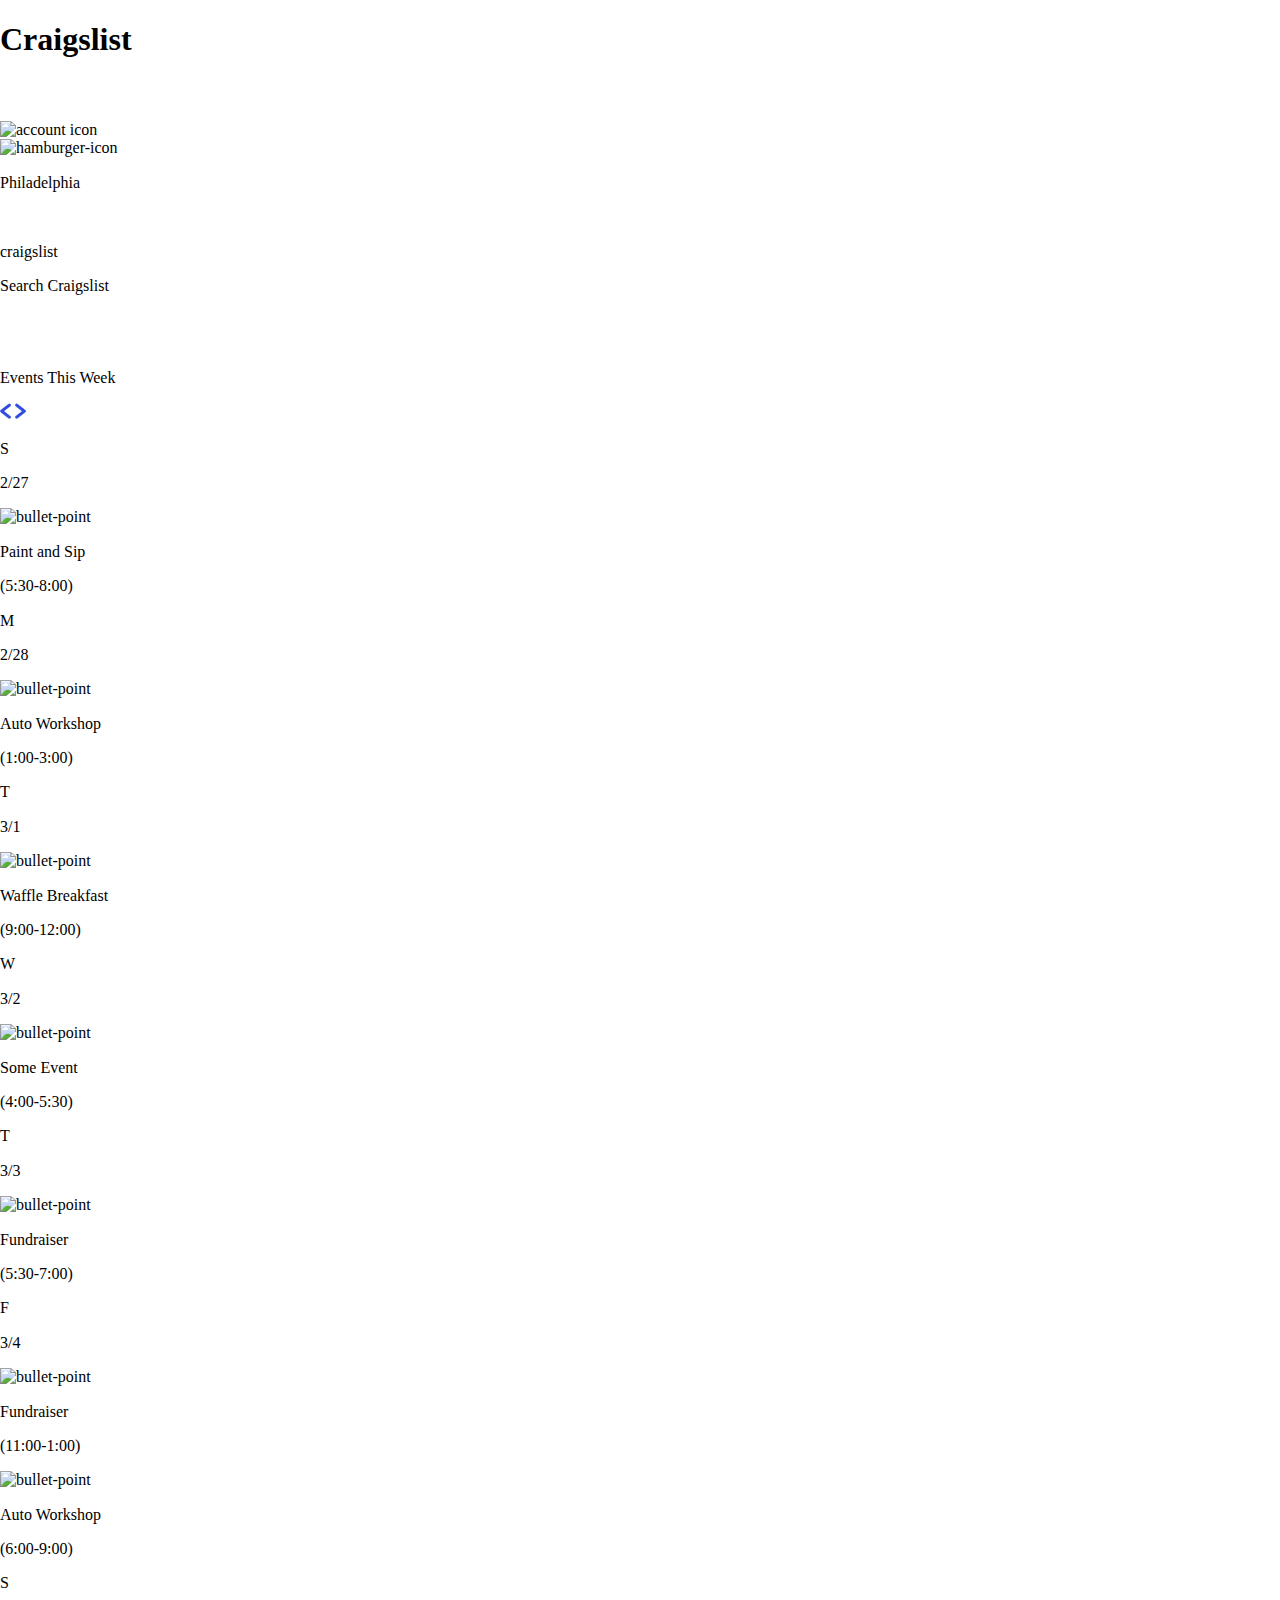
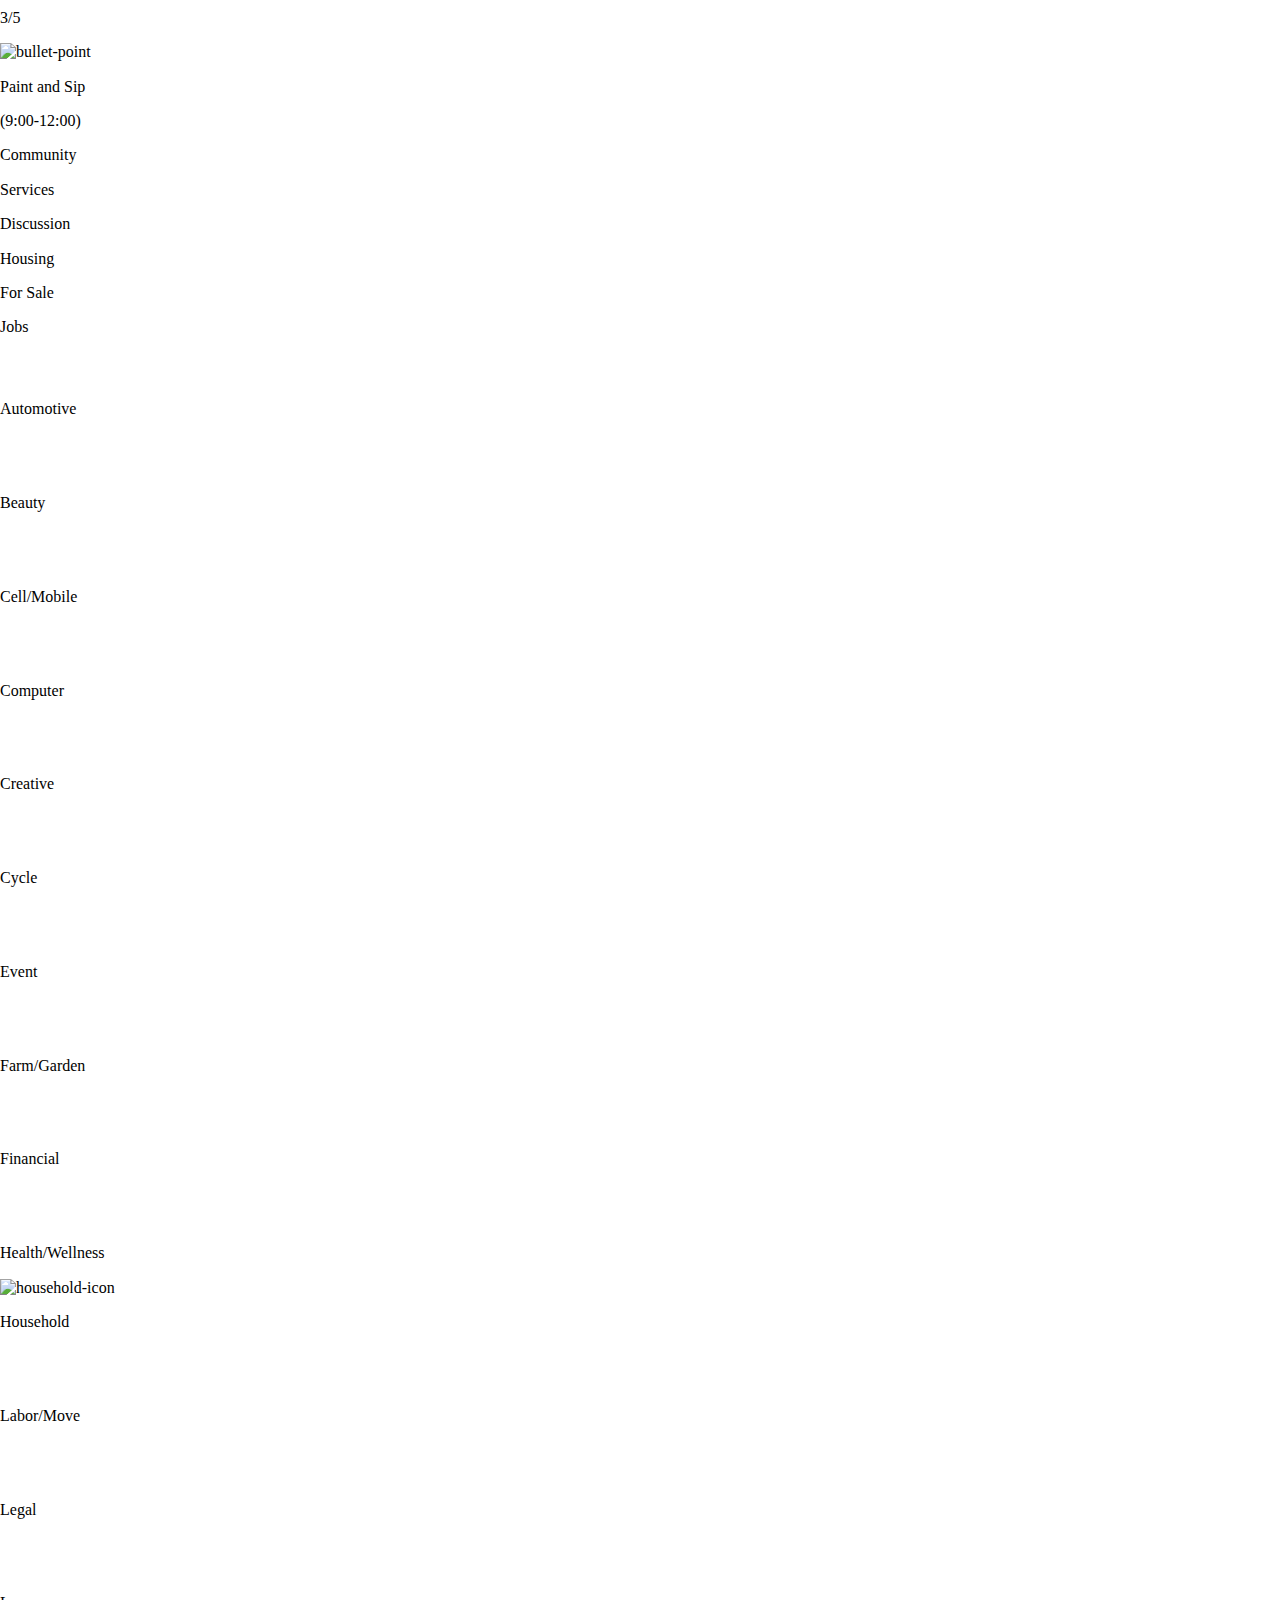
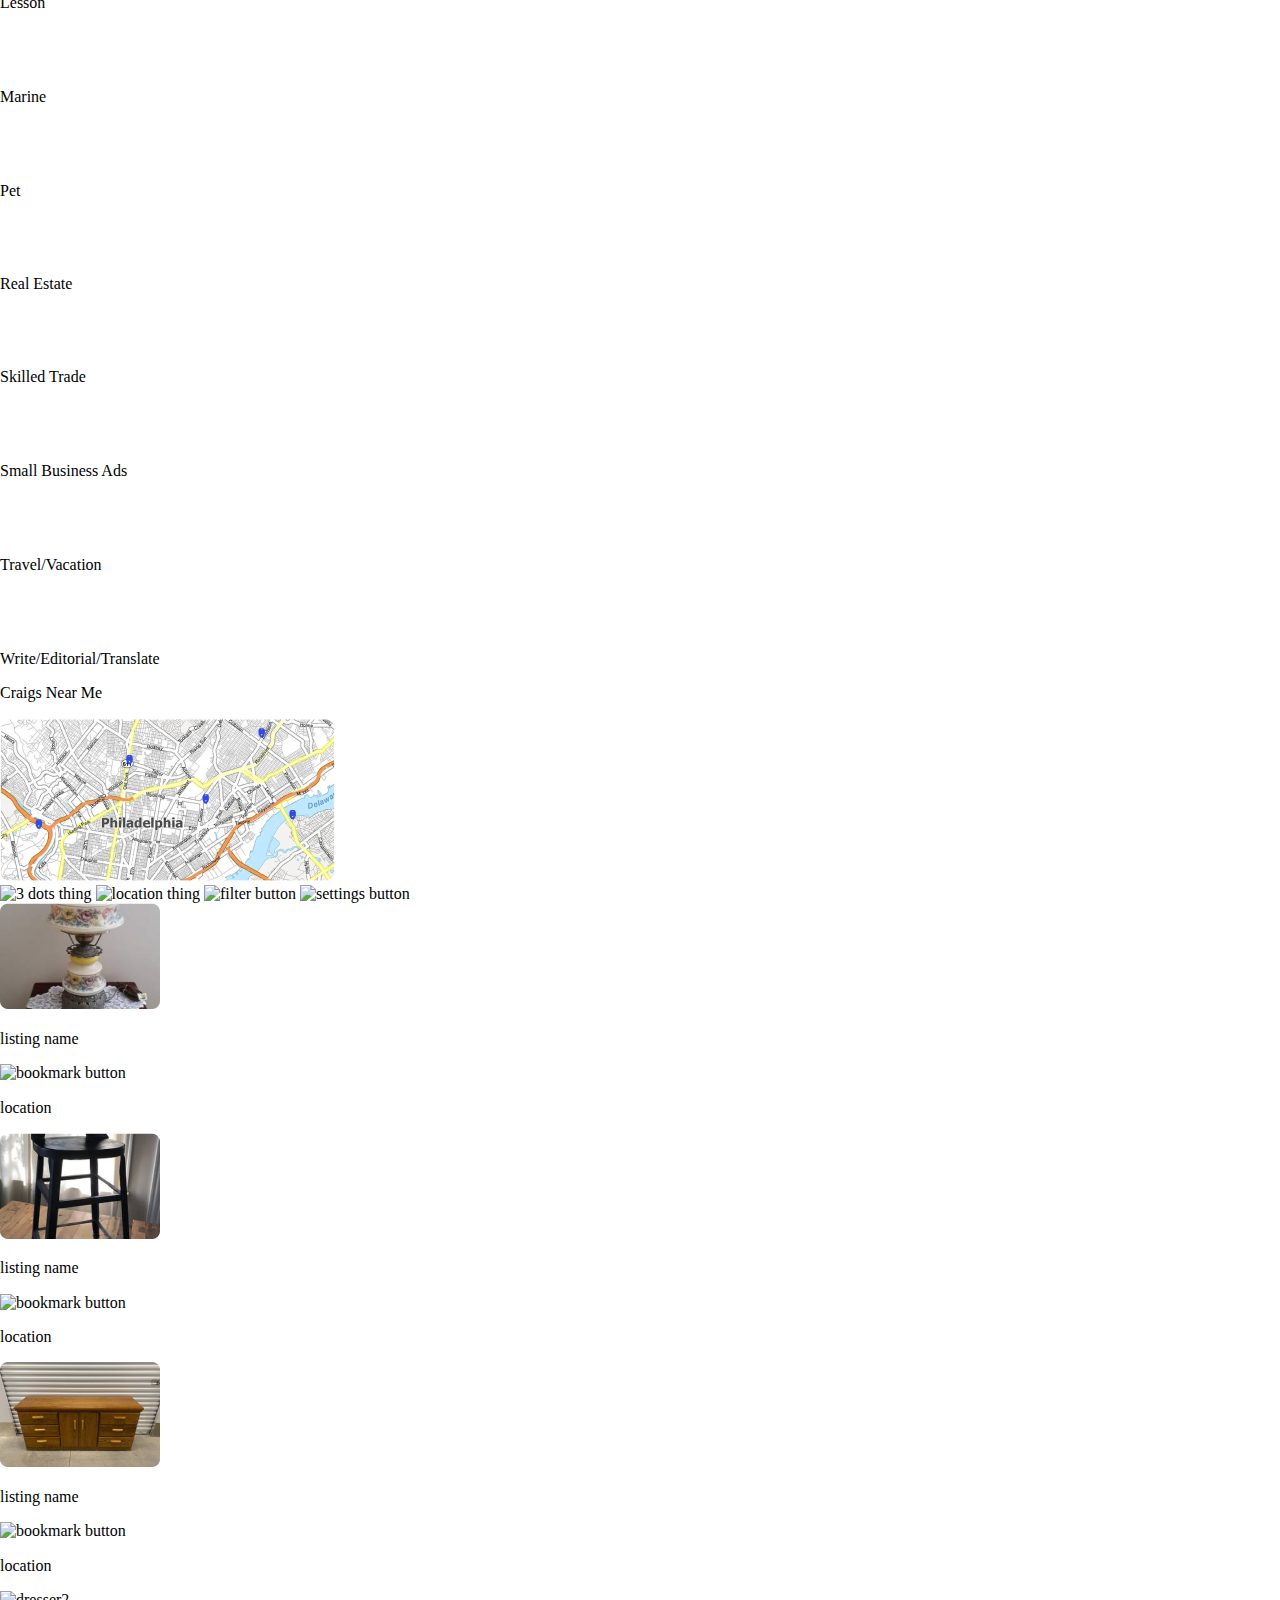
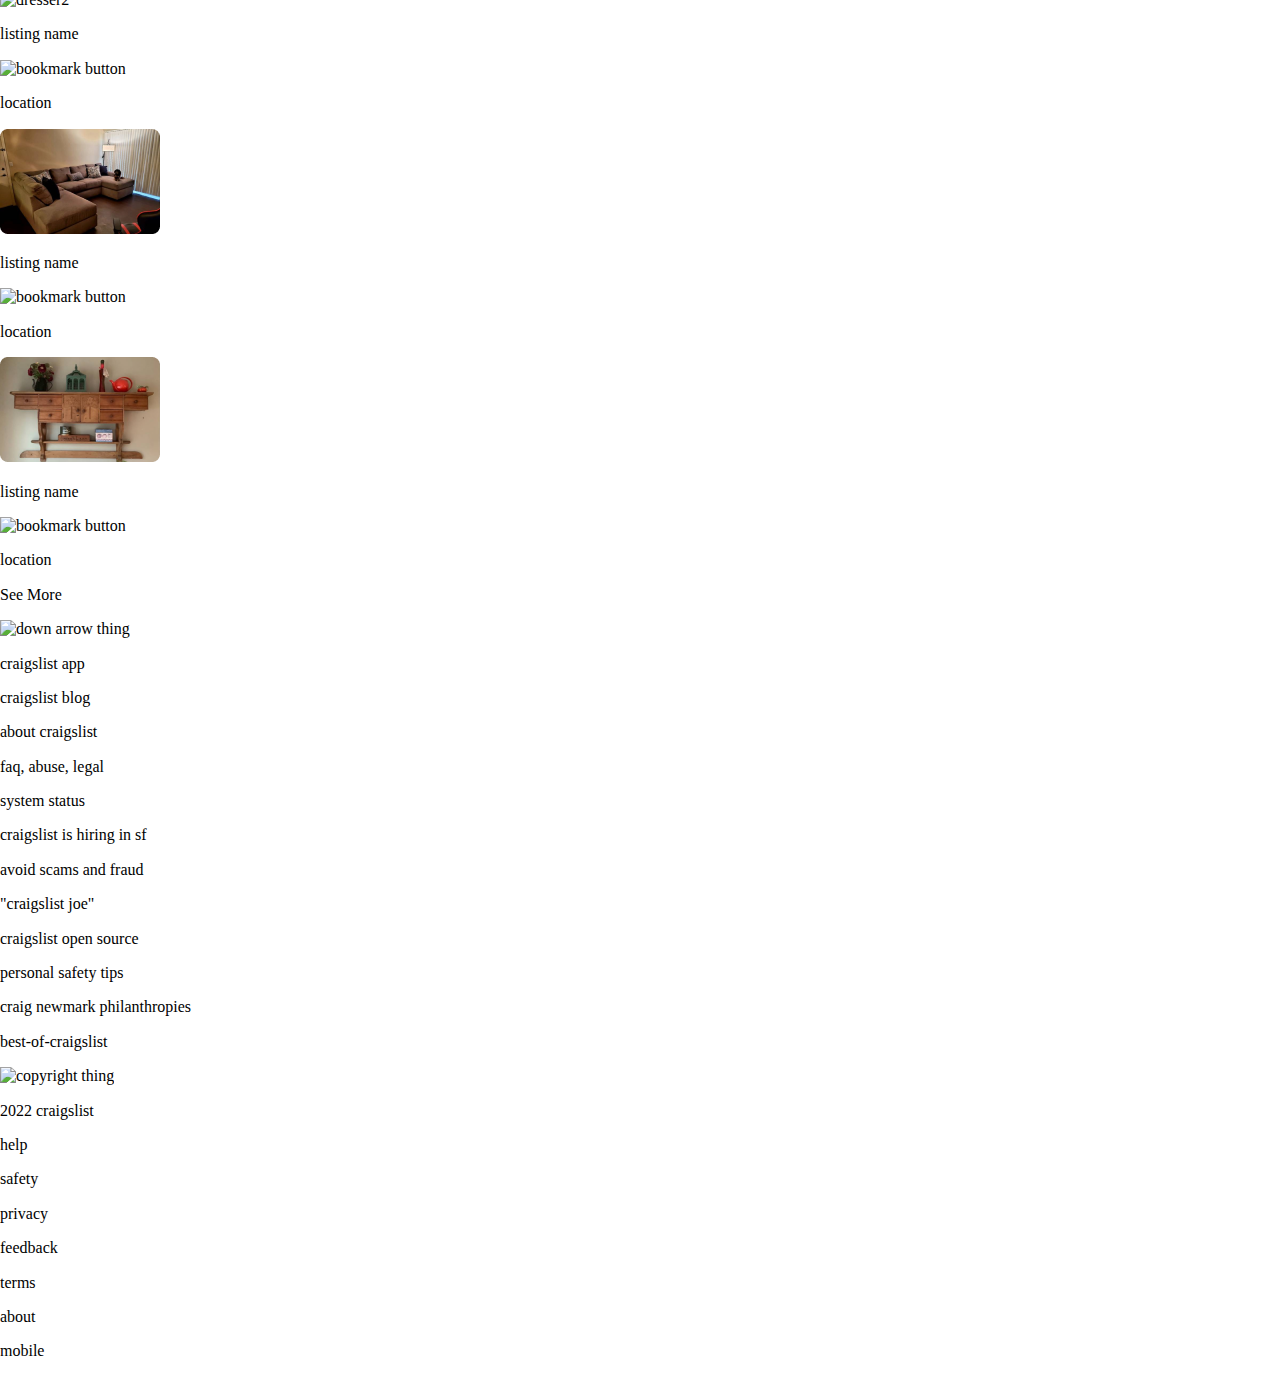
==== deploy/index.html @ 3b4d0c48 "img additions" ====
<!doctype html>
<html lang="en">

  <head>
    <meta charset="UTF-8">
    <meta name="viewport" content="width=device-width, initial-scale=1.0">
    <meta http-equiv="X-UA-Compatible" content="ie=edge">
    <link rel="stylesheet" href="css/styles.css">
    <title>craigslist reskin</title>
  </head>

  <body>

    <div class="header/navbar">

      <div class="title">
        <h1>Craigslist</h1>
      </div>

      <div class="search-icon">
        <img src="img/search-icon.png" title="search icon">
      </div>

      <div class="account-icon">
        <img src="img/account-icon.png" title="account icon">
      </div>
      
      <div class="hamburger-icon">
        <img src="img/hamburger-icon.png" title="hamburger-icon">
      </div>
      

    </div>
    
    <div class="hero1">

      <div class="location">
        <p>Philadelphia</p>
        <img src="img/drop-down-arrow.png" title="drop-down-arrow.jpeg">
      </div>

      <div class="title">
        <p>craigslist</p>
      </div>

      <div class="search-bar">
        <p>Search Craigslist</p>
        <img src="img/search-icon.png" title="search-icon">
      </div>

    </div>

    <div class="calender">

      <div class="calender-title">
        <p>Events This Week</p>
        <img src="img/left-arrow.png" title="left-arrow">
        <img src="img/right-arrow.png" title="right-arrow">
      </div>

      <div class="actual-calender">

        <div class="sunday">
          <div class="day1">
            <p>S</p>
            <p>2/27</p>
          </div>
          <div class="paint">
            <img src="img/bullet-point.png" title="bullet-point">
            <p>Paint and Sip</p>
            <p>(5:30-8:00)</p>
          </div>
        </div>

        <div class="monday">
          <div class="day2">
            <p>M</p>
            <p>2/28</p>
          </div>
          <div class="auto">
            <img src="img/bullet-point.png" title="bullet-point">
            <p>Auto Workshop</p>
            <p>(1:00-3:00)</p>
          </div>
        </div>

        <div class="tuesday">
          <div class="day3">
            <p>T</p>
            <p>3/1</p>
          </div>
          <div class="waffle">
            <img src="img/bullet-point.png" title="bullet-point">
            <p>Waffle Breakfast</p>
            <p>(9:00-12:00)</p>
          </div>
        </div>

        <div class="wednesday">
          <div class="day4">
            <p>W</p>
            <p>3/2</p>
          </div>
          <div class="some">
            <img src="img/bullet-point.png" title="bullet-point">
            <p>Some Event</p>
            <p>(4:00-5:30)</p>
          </div>
        </div>

        <div class="thursday">
          <div class="day5">
            <p>T</p>
            <p>3/3</p>
          </div>
          <div class="fundraiser">
            <img src="img/bullet-point.png" title="bullet-point">
            <p>Fundraiser</p>
            <p>(5:30-7:00)</p>
          </div>
        </div>

        <div class="friday">
          <div class="day6">
            <p>F</p>
            <p>3/4</p>
          </div>
          <div class="fundraiser">
            <img src="img/bullet-point.png" title="bullet-point">
            <p>Fundraiser</p>
            <p>(11:00-1:00)</p>
          </div>
          <div class="auto">
            <img src="img/bullet-point.png" title="bullet-point">
            <p>Auto Workshop</p>
            <p>(6:00-9:00)</p>
          </div>
        </div>

        <div class="saturday">
          <div class="day7">
            <p>S</p>
            <p>3/5</p>
          </div>
          <div class="paint">
            <img src="img/bullet-point.png" title="bullet-point">
            <p>Paint and Sip</p>
            <p>(9:00-12:00)</p>
          </div>
        </div>

      </div>

      <div class="categories">

        <div class="heading">
          <div class="community">
            <p>Community</p>
          </div>
          <div class="services">
            <p>Services</p>
          </div>
          <div class="discussion">
            <p>Discussion</p>
          </div>
          <div class="housing">
            <p>Housing</p>
          </div>
          <div class="for-sale">
            <p>For Sale</p>
          </div>
          <div class="jobs">
            <p>Jobs</p>
          </div>
        </div>

        <div class="icons-r1">
          <div class="a1">
            <img src="img/car-icon.png" title="car-icon">
            <p>Automotive</p>
          </div>
          <div class="a2">
            <img src="img/beauty-icon.png" title="beauty-icon">
            <p>Beauty</p>
          </div>
          <div class="a3">
            <img src="img/cell-icon.png" title="cell-icon">
            <p>Cell/Mobile</p>
          </div>
          <div class="a4">
            <img src="img/computer-icon.png" title="computer-icon">
            <p>Computer</p>
          </div>
        </div>

        <div class="icons-r2">
          <div class="b1">
            <img src="img/creative-icon.png" title="creative-icon">
            <p>Creative</p>
          </div>
          <div class="b2">
            <img src="img/cycle-icon.png" title="cycle-icon">
            <p>Cycle</p>
          </div>
          <div class="b3">
            <img src="img/event-icon.png" title="event-icon">
            <p>Event</p>
          </div>
          <div class="b4">
            <img src="img/farm-icon.png" title="farm-icon">
            <p>Farm/Garden</p>
          </div>
        </div>

        <div class="icons-r3">
          <div class="c1">
            <img src="img/financial-icon.png" title="financial-icon">
            <p>Financial</p>
          </div>
          <div class="c2">
            <img src="img/health-icon.png" title="health-icon">
            <p>Health/Wellness</p>
          </div>
          <div class="c3">
            <img src="img/household-icon.png" title="household-icon">
            <p>Household</p>
          </div>
          <div class="c4">
            <img src="img/labor-icon.png" title="labor-icon">
            <p>Labor/Move</p>
          </div>
        </div>

        <div class="icons-r4">
          <div class="d1">
            <img src="img/legal-icon.png" title="legal-icon">
            <p>Legal</p>
          </div>
          <div class="d2">
            <img src="img/lesson-icon.png" title="lesson-icon">
            <p>Lesson</p>
          </div>
          <div class="d3">
            <img src="img/marine-icon.png" title="marine-icon">
            <p>Marine</p>
          </div>
          <div class="d4">
            <img src="img/pet-icon.png" title="pet-icon">
            <p>Pet</p>
          </div>
        </div>

        <div class="icons-r5">
          <div class="e1">
            <img src="img/realestate-icon.png" title="realestate-icon">
            <p>Real Estate</p>
          </div>
          <div class="e2">
            <img src="img/skilledtrade-icon.png" title="skilledtrade-icon">
            <p>Skilled Trade</p>
          </div>
          <div class="e3">
            <img src="img/smallbiz-icon.png" title="smallbiz-icon">
            <p>Small Business Ads</p>
          </div>
          <div class="e4">
            <img src="img/travel-icon.png" title="travel-icon">
            <p>Travel/Vacation</p>
          </div>
        </div>

        <div class="icons-r6">
          <div class="f1">
            <img src="img/write-icon.png" title="write-icon">
            <p>Write/Editorial/Translate</p>
          </div>
        </div>
  
      </div>

    </div>

    <div class="craigs">

      <div class="craig-header">
        <p>Craigs Near Me</p>
      </div>

      <div class="map">
        <div class="map-img">
          <img src="img/map.png" title="map of philadelphia">
        </div>
        <div class="map-buttons">
          <img src="img/3-dots.jpeg" title="3 dots thing">
          <img src="img/location-thing.jpeg" title="location thing">
          <img src="img/filter-button.jpeg" title="filter button">
          <img src="img/settings-button.jpeg" title="settings button">
        </div>
      </div>

      <div class="listings">

        <div class="lamp">
          <div class="lamp-image">
            <img src="img/lamp.png" title="lamp">
          </div>
          <div class="lamp-info">
            <p>listing name</p>
            <img src="img/bookmark.png" title="bookmark button">
            <p>location</p>
          </div>
        </div>

        <div class="chair">
          <div class="chair-image">
            <img src="img/chair.png" title="chair">
          </div>
          <div class="chair-info">
            <p>listing name</p>
            <img src="img/bookmark.png" title="bookmark button">
            <p>location</p>
          </div>
        </div>
        
        <div class="dresser">
          <div class="dresser-image">
            <img src="img/dresser.png" title="dresser">
          </div>
          <div class="dresser-info">
            <p>listing name</p>
            <img src="img/bookmark.png" title="bookmark button">
            <p>location</p>
          </div>
        </div>

        <div class="dresser2">
          <div class="dresser2-image">
            <img src="img/dresser2.png" title="dresser2">
          </div>
          <div class="dresser2-info">
            <p>listing name</p>
            <img src="img/bookmark.png" title="bookmark button">
            <p>location</p>
          </div>
        </div>

        <div class="couch">
          <div class="couch-image">
            <img src="img/couch.png" title="couch">
          </div>
          <div class="couch-info">
            <p>listing name</p>
            <img src="img/bookmark.png" title="bookmark button">
            <p>location</p>
          </div>
        </div>

        <div class="shelf-thing">
          <div class="shelf-image">
            <img src="img/shelf.png" title="shelf thing">
          </div>
          <div class="lamp-info">
            <p>listing name</p>
            <img src="img/bookmark.png" title="bookmark button">
            <p>location</p>
          </div>
        </div>
      </div>

      <div class="see-more-bundle">
        <div class="see-more">
          <p>See More</p>
        </div>
        <div class="down-arrow">
          <img src="img/down-arrow.png" title="down arrow thing">
        </div>
      </div>
        
    </div>

    <footer>

      <div class="blue-lines">
        <div class="blue-line">
          
        </div>
        <div class="darker-blue-line">

        </div>
      </div>

      <div class="footer-links">
        <div class="a1">
          <p>craigslist app</p>
        </div>
          
        <div class="a2">
          <p>craigslist blog</p>
        </div>
          
        <div class="a3">
          <p>about craigslist</p>
        </div>
          
        <div class="b1">
          <p>faq, abuse, legal</p>
        </div>
          
        <div class="b2">
          <p>system status</p>
        </div>
          
        <div class="b3">
          <p>craigslist is hiring in sf</p>
        </div>

        <div class="c1">
          <p>avoid scams and fraud</p>
        </div>

        <div class="c2">
          <p>"craigslist joe"</p>
        </div>

        <div class="c3">
          <p>craigslist open source</p>
        </div>

        <div class="d1">
          <p>personal safety tips</p>
        </div>

        <div class="d2">
          <p>craig newmark philanthropies</p>
        </div>

        <div class="d3">
          <p>best-of-craigslist</p>
        </div>
      </div>

      <div class="light-blue-line">

      </div>

      <div class="bottom-stuff">
        <div class="copyright thing">
          <div class="a">
            <img src="img/copyright.jpeg" title="copyright thing">
            <p>2022 craigslist</p>
            <p>help</p>
            <p>safety</p>
            <p>privacy</p>
          </div>
         
          <div class="b">
            <p>feedback</p>
            <p>terms</p>
            <p>about</p>
            <p>mobile</p>
          </div>
        </div>
      </div>

    </footer>

    <script src="js/scripts-min.js"></script>
  </body>
</html>
---- deploy/css/styles.css ----
/* =============
    Mixins
============= */
/* ---------------- Font Sizing ---------------- */
html {
  font-size: 100%;
}

/* ---------------- Media Queries ---------------- */
/* =============
    Variables
============= */
/*! normalize.css v8.0.1 | MIT License | github.com/necolas/normalize.css */
/* Document
   ========================================================================== */
/**
 * 1. Correct the line height in all browsers.
 * 2. Prevent adjustments of font size after orientation changes in iOS.
 */
html {
  line-height: 1.15;
  /* 1 */
  -webkit-text-size-adjust: 100%;
  /* 2 */
}

/* Sections
   ========================================================================== */
/**
 * Remove the margin in all browsers.
 */
body {
  margin: 0;
}

/**
 * Render the `main` element consistently in IE.
 */
main {
  display: block;
}

/**
 * Correct the font size and margin on `h1` elements within `section` and
 * `article` contexts in Chrome, Firefox, and Safari.
 */
h1 {
  font-size: 2em;
  margin: 0.67em 0;
}

/* Grouping content
   ========================================================================== */
/**
 * 1. Add the correct box sizing in Firefox.
 * 2. Show the overflow in Edge and IE.
 */
hr {
  box-sizing: content-box;
  /* 1 */
  height: 0;
  /* 1 */
  overflow: visible;
  /* 2 */
}

/**
 * 1. Correct the inheritance and scaling of font size in all browsers.
 * 2. Correct the odd `em` font sizing in all browsers.
 */
pre {
  font-family: monospace, monospace;
  /* 1 */
  font-size: 1em;
  /* 2 */
}

/* Text-level semantics
   ========================================================================== */
/**
 * Remove the gray background on active links in IE 10.
 */
a {
  background-color: transparent;
}

/**
 * 1. Remove the bottom border in Chrome 57-
 * 2. Add the correct text decoration in Chrome, Edge, IE, Opera, and Safari.
 */
abbr[title] {
  border-bottom: none;
  /* 1 */
  text-decoration: underline;
  /* 2 */
  text-decoration: underline dotted;
  /* 2 */
}

/**
 * Add the correct font weight in Chrome, Edge, and Safari.
 */
b,
strong {
  font-weight: bolder;
}

/**
 * 1. Correct the inheritance and scaling of font size in all browsers.
 * 2. Correct the odd `em` font sizing in all browsers.
 */
code,
kbd,
samp {
  font-family: monospace, monospace;
  /* 1 */
  font-size: 1em;
  /* 2 */
}

/**
 * Add the correct font size in all browsers.
 */
small {
  font-size: 80%;
}

/**
 * Prevent `sub` and `sup` elements from affecting the line height in
 * all browsers.
 */
sub,
sup {
  font-size: 75%;
  line-height: 0;
  position: relative;
  vertical-align: baseline;
}

sub {
  bottom: -0.25em;
}

sup {
  top: -0.5em;
}

/* Embedded content
   ========================================================================== */
/**
 * Remove the border on images inside links in IE 10.
 */
img {
  border-style: none;
}

/* Forms
   ========================================================================== */
/**
 * 1. Change the font styles in all browsers.
 * 2. Remove the margin in Firefox and Safari.
 */
button,
input,
optgroup,
select,
textarea {
  font-family: inherit;
  /* 1 */
  font-size: 100%;
  /* 1 */
  line-height: 1.15;
  /* 1 */
  margin: 0;
  /* 2 */
}

/**
 * Show the overflow in IE.
 * 1. Show the overflow in Edge.
 */
button,
input {
  /* 1 */
  overflow: visible;
}

/**
 * Remove the inheritance of text transform in Edge, Firefox, and IE.
 * 1. Remove the inheritance of text transform in Firefox.
 */
button,
select {
  /* 1 */
  text-transform: none;
}

/**
 * Correct the inability to style clickable types in iOS and Safari.
 */
button,
[type=button],
[type=reset],
[type=submit] {
  -webkit-appearance: button;
}

/**
 * Remove the inner border and padding in Firefox.
 */
button::-moz-focus-inner,
[type=button]::-moz-focus-inner,
[type=reset]::-moz-focus-inner,
[type=submit]::-moz-focus-inner {
  border-style: none;
  padding: 0;
}

/**
 * Restore the focus styles unset by the previous rule.
 */
button:-moz-focusring,
[type=button]:-moz-focusring,
[type=reset]:-moz-focusring,
[type=submit]:-moz-focusring {
  outline: 1px dotted ButtonText;
}

/**
 * Correct the padding in Firefox.
 */
fieldset {
  padding: 0.35em 0.75em 0.625em;
}

/**
 * 1. Correct the text wrapping in Edge and IE.
 * 2. Correct the color inheritance from `fieldset` elements in IE.
 * 3. Remove the padding so developers are not caught out when they zero out
 *    `fieldset` elements in all browsers.
 */
legend {
  box-sizing: border-box;
  /* 1 */
  color: inherit;
  /* 2 */
  display: table;
  /* 1 */
  max-width: 100%;
  /* 1 */
  padding: 0;
  /* 3 */
  white-space: normal;
  /* 1 */
}

/**
 * Add the correct vertical alignment in Chrome, Firefox, and Opera.
 */
progress {
  vertical-align: baseline;
}

/**
 * Remove the default vertical scrollbar in IE 10+.
 */
textarea {
  overflow: auto;
}

/**
 * 1. Add the correct box sizing in IE 10.
 * 2. Remove the padding in IE 10.
 */
[type=checkbox],
[type=radio] {
  box-sizing: border-box;
  /* 1 */
  padding: 0;
  /* 2 */
}

/**
 * Correct the cursor style of increment and decrement buttons in Chrome.
 */
[type=number]::-webkit-inner-spin-button,
[type=number]::-webkit-outer-spin-button {
  height: auto;
}

/**
 * 1. Correct the odd appearance in Chrome and Safari.
 * 2. Correct the outline style in Safari.
 */
[type=search] {
  -webkit-appearance: textfield;
  /* 1 */
  outline-offset: -2px;
  /* 2 */
}

/**
 * Remove the inner padding in Chrome and Safari on macOS.
 */
[type=search]::-webkit-search-decoration {
  -webkit-appearance: none;
}

/**
 * 1. Correct the inability to style clickable types in iOS and Safari.
 * 2. Change font properties to `inherit` in Safari.
 */
::-webkit-file-upload-button {
  -webkit-appearance: button;
  /* 1 */
  font: inherit;
  /* 2 */
}

/* Interactive
   ========================================================================== */
/*
 * Add the correct display in Edge, IE 10+, and Firefox.
 */
details {
  display: block;
}

/*
 * Add the correct display in all browsers.
 */
summary {
  display: list-item;
}

/* Misc
   ========================================================================== */
/**
 * Add the correct display in IE 10+.
 */
template {
  display: none;
}

/**
 * Add the correct display in IE 10.
 */
[hidden] {
  display: none;
}

/* =============
    Base
============= */
/* =============
    Typography
============= */
/* =============
    Buttons
============= */
/* =============
    Forms
============= */
[type=text], [type=password], [type=date], [type=datetime], [type=datetime-local], [type=month], [type=week], [type=email], [type=number], [type=search], [type=tel], [type=time], [type=url], [type=color], textarea {
  box-shadow: none;
}

[type=text]:focus, [type=password]:focus, [type=date]:focus, [type=datetime]:focus, [type=datetime-local]:focus, [type=month]:focus, [type=week]:focus, [type=email]:focus, [type=number]:focus, [type=search]:focus, [type=tel]:focus, [type=time]:focus, [type=url]:focus, [type=color]:focus, textarea:focus {
  box-shadow: none;
}

input[type=text],
input[type=email],
input[type=password],
textarea {
  -webkit-appearance: none;
}

/* =============
    Navigation
============= */
/* =============
    Header
============= */
/* =============
    Footer
============= */
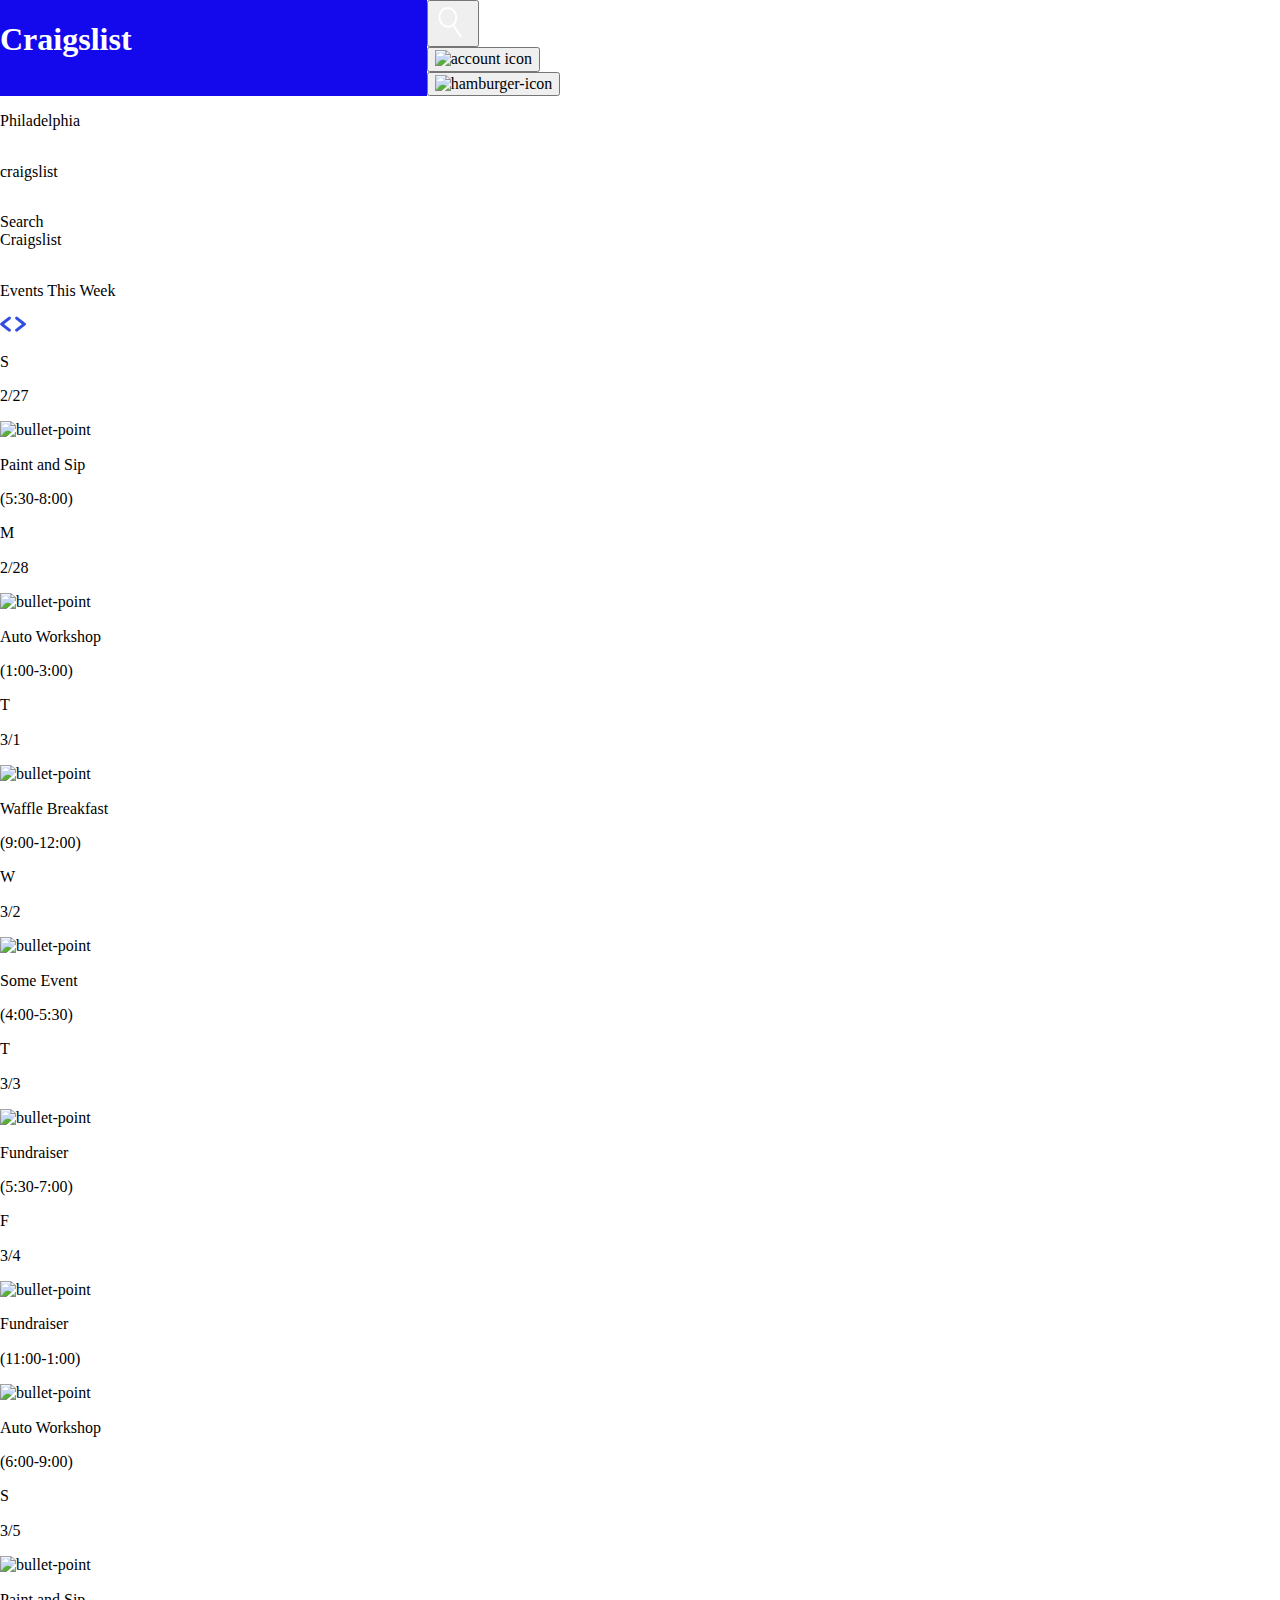
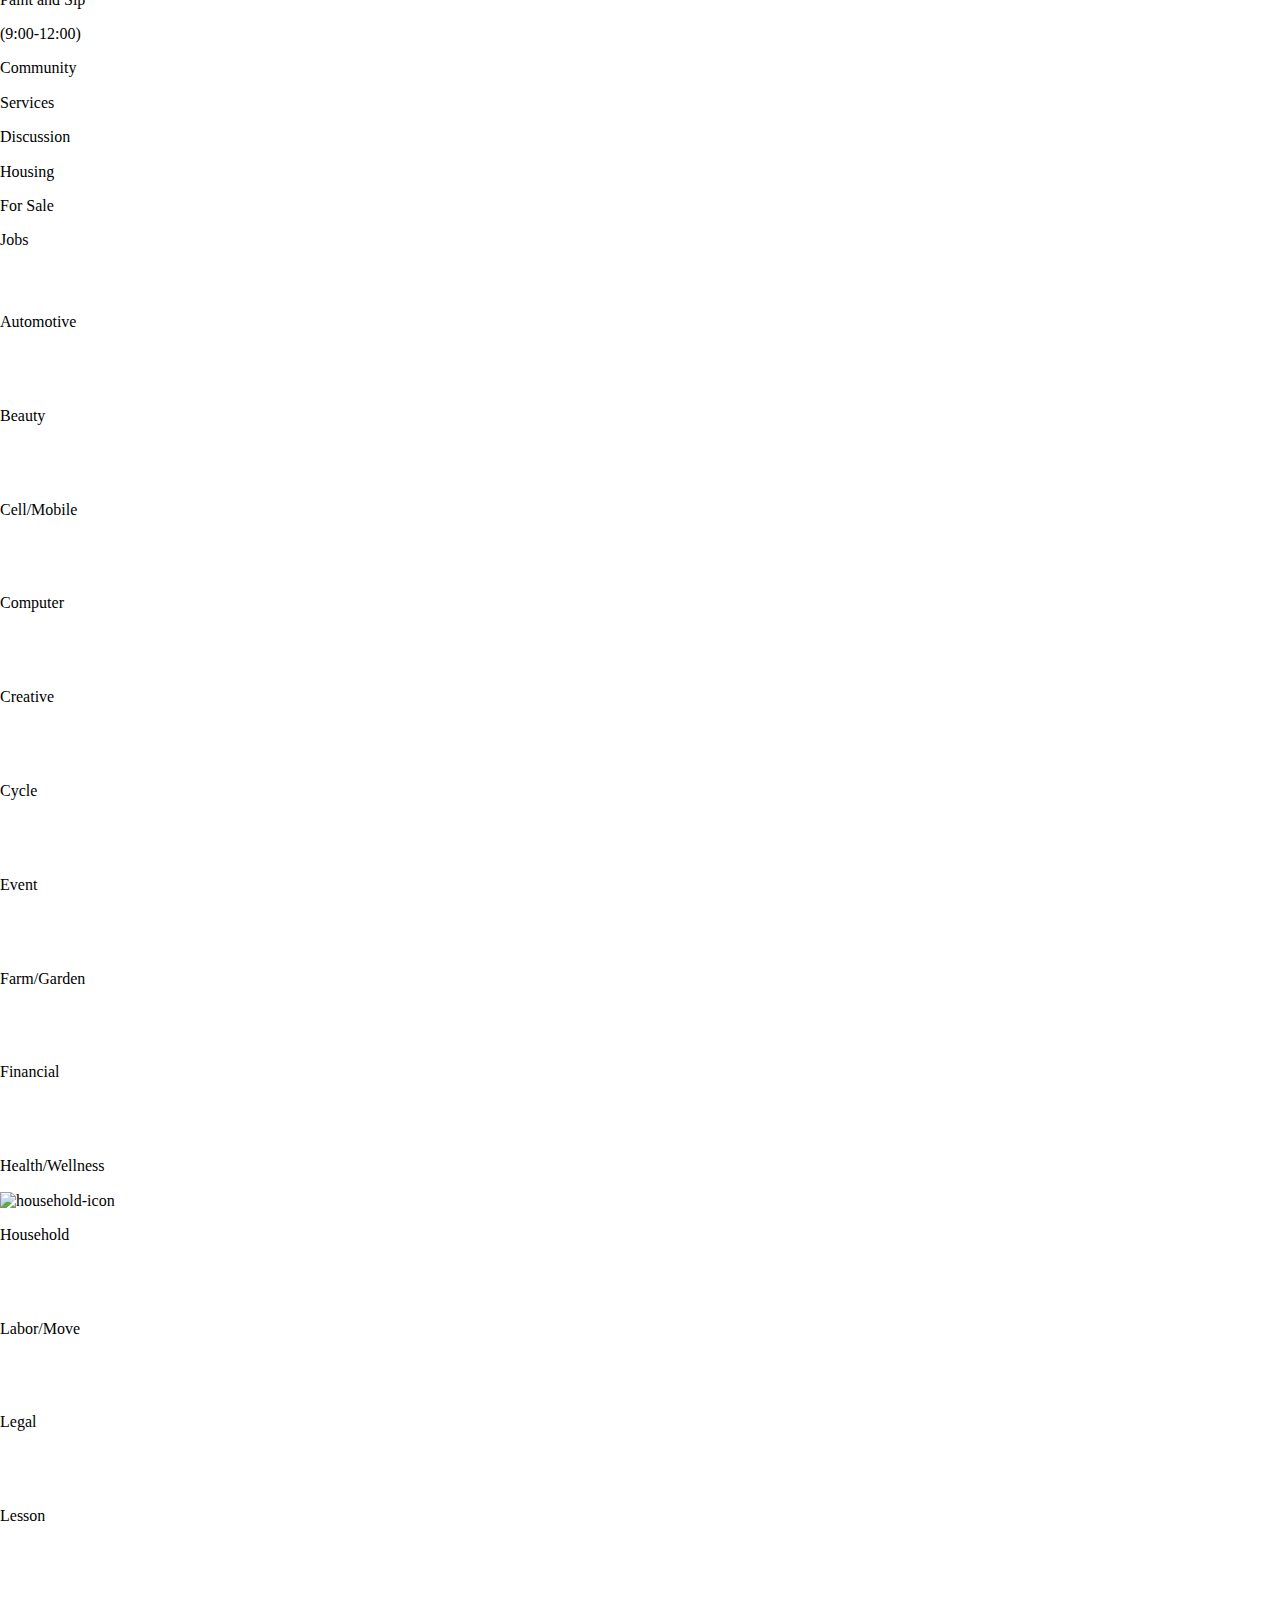
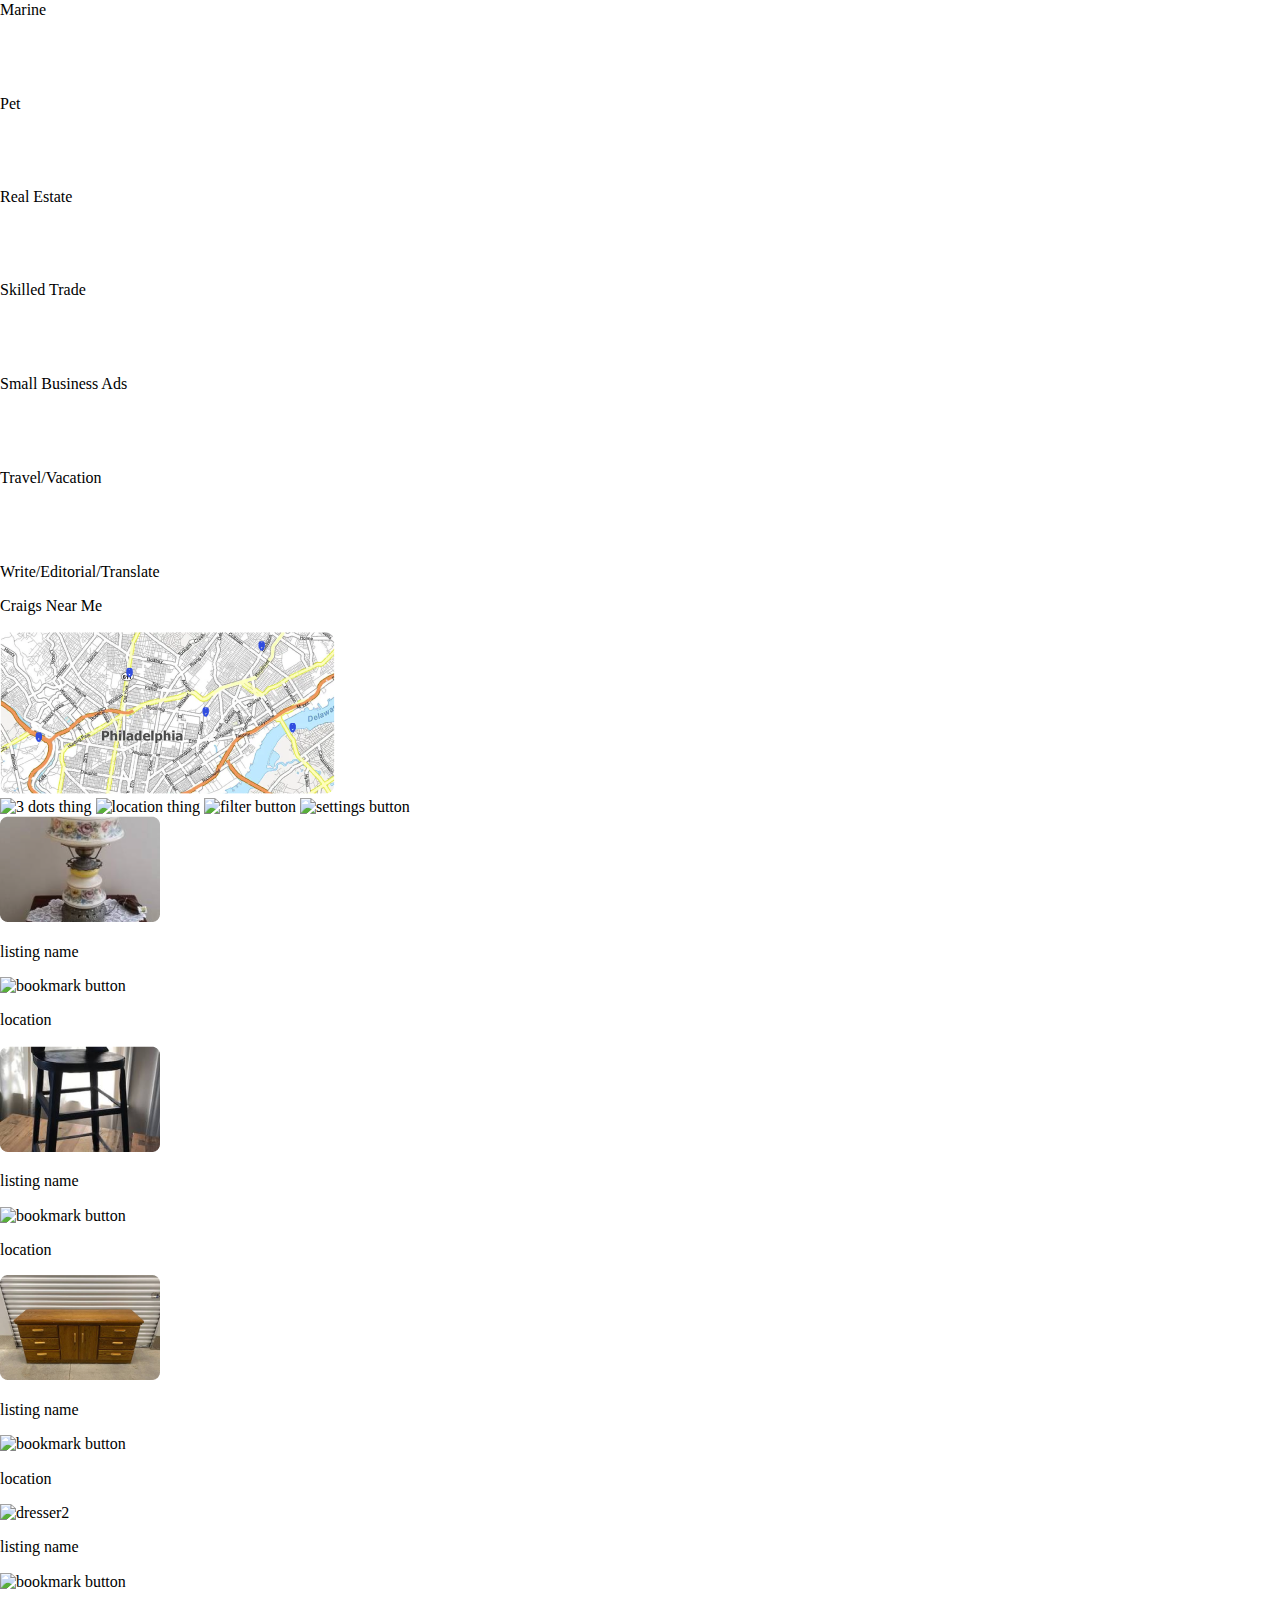
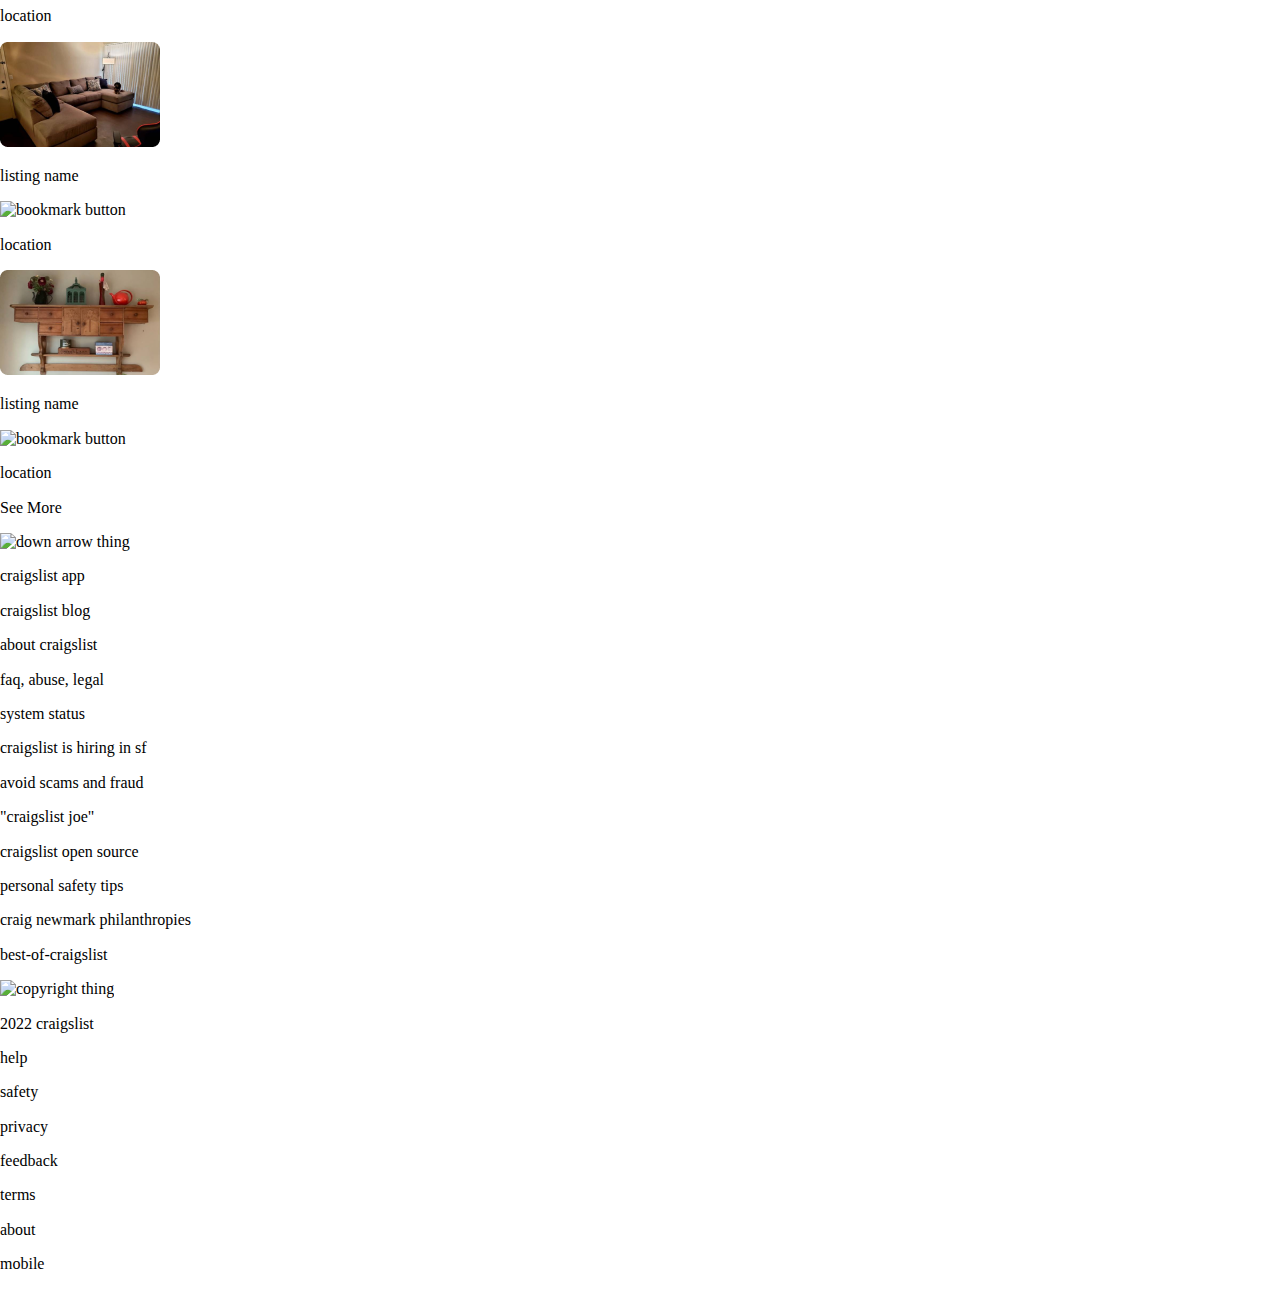
==== commit e3184679: "grid-start" ====
--- a/deploy/index.html
+++ b/deploy/index.html
@@ -5,38 +5,50 @@
     <meta charset="UTF-8">
     <meta name="viewport" content="width=device-width, initial-scale=1.0">
     <meta http-equiv="X-UA-Compatible" content="ie=edge">
+    <link rel="preconnect" href="https://fonts.googleapis.com"> 
+    <link rel="preconnect" href="https://fonts.gstatic.com" crossorigin> 
+    <link href="https://fonts.googleapis.com/css2?family=Tinos:ital,wght@0,400;0,700;1,400;1,700&display=swap" rel="stylesheet">
     <link rel="stylesheet" href="css/styles.css">
     <title>craigslist reskin</title>
   </head>
 
   <body>
 
-    <div class="header/navbar">
-
-      <div class="title">
+    <div id="header-navbar">
+
+      <div id="title">
         <h1>Craigslist</h1>
       </div>
 
-      <div class="search-icon">
-        <img src="img/search-icon.png" title="search icon">
-      </div>
-
-      <div class="account-icon">
-        <img src="img/account-icon.png" title="account icon">
-      </div>
-      
-      <div class="hamburger-icon">
-        <img src="img/hamburger-icon.png" title="hamburger-icon">
-      </div>
-      
+      <div class="header-buttons">
+        <div class="search">
+          <button class="seabutton">
+            <img src="img/search-icon.png" title="search icon">
+          </button>
+        </div>
+
+        <div class="account">
+          <button class="accbutton">
+            <img src="img/account-icon.png" title="account icon">
+          </button>
+        </div>
+        
+        <div class="hamburger">
+          <button class="hambutton">
+            <img src="img/hamburger-icon.png" title="hamburger-icon">
+          </button>
+        </div>
+      </div>
 
     </div>
-    
-    <div class="hero1">
-
-      <div class="location">
-        <p>Philadelphia</p>
-        <img src="img/drop-down-arrow.png" title="drop-down-arrow.jpeg">
+
+    <div id="hero1">
+
+      <div id="locations-dropdown">
+        <div class="location">
+          <p>Philadelphia</p>
+          <img src="img/drop-down-arrow.png" title="drop-down-arrow.jpeg">
+        </div>
       </div>
 
       <div class="title">
@@ -44,8 +56,10 @@
       </div>
 
       <div class="search-bar">
-        <p>Search Craigslist</p>
-        <img src="img/search-icon.png" title="search-icon">
+        <div class="search">
+          <p>Search Craigslist</p>
+          <img src="img/search-icon.png" title="search-icon">
+        </div>
       </div>
 
     </div>
@@ -151,135 +165,135 @@
 
       </div>
 
-      <div class="categories">
-
-        <div class="heading">
-          <div class="community">
-            <p>Community</p>
-          </div>
-          <div class="services">
-            <p>Services</p>
-          </div>
-          <div class="discussion">
-            <p>Discussion</p>
-          </div>
-          <div class="housing">
-            <p>Housing</p>
-          </div>
-          <div class="for-sale">
-            <p>For Sale</p>
-          </div>
-          <div class="jobs">
-            <p>Jobs</p>
-          </div>
-        </div>
-
-        <div class="icons-r1">
-          <div class="a1">
-            <img src="img/car-icon.png" title="car-icon">
-            <p>Automotive</p>
-          </div>
-          <div class="a2">
-            <img src="img/beauty-icon.png" title="beauty-icon">
-            <p>Beauty</p>
-          </div>
-          <div class="a3">
-            <img src="img/cell-icon.png" title="cell-icon">
-            <p>Cell/Mobile</p>
-          </div>
-          <div class="a4">
-            <img src="img/computer-icon.png" title="computer-icon">
-            <p>Computer</p>
-          </div>
-        </div>
-
-        <div class="icons-r2">
-          <div class="b1">
-            <img src="img/creative-icon.png" title="creative-icon">
-            <p>Creative</p>
-          </div>
-          <div class="b2">
-            <img src="img/cycle-icon.png" title="cycle-icon">
-            <p>Cycle</p>
-          </div>
-          <div class="b3">
-            <img src="img/event-icon.png" title="event-icon">
-            <p>Event</p>
-          </div>
-          <div class="b4">
-            <img src="img/farm-icon.png" title="farm-icon">
-            <p>Farm/Garden</p>
-          </div>
-        </div>
-
-        <div class="icons-r3">
-          <div class="c1">
-            <img src="img/financial-icon.png" title="financial-icon">
-            <p>Financial</p>
-          </div>
-          <div class="c2">
-            <img src="img/health-icon.png" title="health-icon">
-            <p>Health/Wellness</p>
-          </div>
-          <div class="c3">
-            <img src="img/household-icon.png" title="household-icon">
-            <p>Household</p>
-          </div>
-          <div class="c4">
-            <img src="img/labor-icon.png" title="labor-icon">
-            <p>Labor/Move</p>
-          </div>
-        </div>
-
-        <div class="icons-r4">
-          <div class="d1">
-            <img src="img/legal-icon.png" title="legal-icon">
-            <p>Legal</p>
-          </div>
-          <div class="d2">
-            <img src="img/lesson-icon.png" title="lesson-icon">
-            <p>Lesson</p>
-          </div>
-          <div class="d3">
-            <img src="img/marine-icon.png" title="marine-icon">
-            <p>Marine</p>
-          </div>
-          <div class="d4">
-            <img src="img/pet-icon.png" title="pet-icon">
-            <p>Pet</p>
-          </div>
-        </div>
-
-        <div class="icons-r5">
-          <div class="e1">
-            <img src="img/realestate-icon.png" title="realestate-icon">
-            <p>Real Estate</p>
-          </div>
-          <div class="e2">
-            <img src="img/skilledtrade-icon.png" title="skilledtrade-icon">
-            <p>Skilled Trade</p>
-          </div>
-          <div class="e3">
-            <img src="img/smallbiz-icon.png" title="smallbiz-icon">
-            <p>Small Business Ads</p>
-          </div>
-          <div class="e4">
-            <img src="img/travel-icon.png" title="travel-icon">
-            <p>Travel/Vacation</p>
-          </div>
-        </div>
-
-        <div class="icons-r6">
-          <div class="f1">
-            <img src="img/write-icon.png" title="write-icon">
-            <p>Write/Editorial/Translate</p>
-          </div>
-        </div>
+    </div>
+    
+    <div class="categories">
+
+      <div class="heading">
+        <div class="community">
+          <p>Community</p>
+        </div>
+        <div class="services">
+          <p>Services</p>
+        </div>
+        <div class="discussion">
+          <p>Discussion</p>
+        </div>
+        <div class="housing">
+          <p>Housing</p>
+        </div>
+        <div class="for-sale">
+          <p>For Sale</p>
+        </div>
+        <div class="jobs">
+          <p>Jobs</p>
+        </div>
+      </div>
+
+      <div class="icons-r1">
+        <div class="a1">
+          <img src="img/car-icon.png" title="car-icon">
+          <p>Automotive</p>
+        </div>
+        <div class="a2">
+          <img src="img/beauty-icon.png" title="beauty-icon">
+          <p>Beauty</p>
+        </div>
+        <div class="a3">
+          <img src="img/cell-icon.png" title="cell-icon">
+          <p>Cell/Mobile</p>
+        </div>
+        <div class="a4">
+          <img src="img/computer-icon.png" title="computer-icon">
+          <p>Computer</p>
+        </div>
+      </div>
+
+      <div class="icons-r2">
+        <div class="b1">
+          <img src="img/creative-icon.png" title="creative-icon">
+          <p>Creative</p>
+        </div>
+        <div class="b2">
+          <img src="img/cycle-icon.png" title="cycle-icon">
+          <p>Cycle</p>
+        </div>
+        <div class="b3">
+          <img src="img/event-icon.png" title="event-icon">
+          <p>Event</p>
+        </div>
+        <div class="b4">
+          <img src="img/farm-icon.png" title="farm-icon">
+          <p>Farm/Garden</p>
+        </div>
+      </div>
+
+      <div class="icons-r3">
+        <div class="c1">
+          <img src="img/financial-icon.png" title="financial-icon">
+          <p>Financial</p>
+        </div>
+        <div class="c2">
+          <img src="img/health-icon.png" title="health-icon">
+          <p>Health/Wellness</p>
+        </div>
+        <div class="c3">
+          <img src="img/household-icon.png" title="household-icon">
+          <p>Household</p>
+        </div>
+        <div class="c4">
+          <img src="img/labor-icon.png" title="labor-icon">
+          <p>Labor/Move</p>
+        </div>
+      </div>
+
+      <div class="icons-r4">
+        <div class="d1">
+          <img src="img/legal-icon.png" title="legal-icon">
+          <p>Legal</p>
+        </div>
+        <div class="d2">
+          <img src="img/lesson-icon.png" title="lesson-icon">
+          <p>Lesson</p>
+        </div>
+        <div class="d3">
+          <img src="img/marine-icon.png" title="marine-icon">
+          <p>Marine</p>
+        </div>
+        <div class="d4">
+          <img src="img/pet-icon.png" title="pet-icon">
+          <p>Pet</p>
+        </div>
+      </div>
+
+      <div class="icons-r5">
+        <div class="e1">
+          <img src="img/realestate-icon.png" title="realestate-icon">
+          <p>Real Estate</p>
+        </div>
+        <div class="e2">
+          <img src="img/skilledtrade-icon.png" title="skilledtrade-icon">
+          <p>Skilled Trade</p>
+        </div>
+        <div class="e3">
+          <img src="img/smallbiz-icon.png" title="smallbiz-icon">
+          <p>Small Business Ads</p>
+        </div>
+        <div class="e4">
+          <img src="img/travel-icon.png" title="travel-icon">
+          <p>Travel/Vacation</p>
+        </div>
+      </div>
+
+      <div class="icons-r6">
+        <div class="f1">
+          <img src="img/write-icon.png" title="write-icon">
+          <p>Write/Editorial/Translate</p>
+        </div>
+      </div>
+
+    </div>
   
-      </div>
-
-    </div>
-
     <div class="craigs">
 
       <div class="craig-header">
--- a/deploy/css/styles.css
+++ b/deploy/css/styles.css
@@ -382,6 +382,84 @@
 /* =============
     Header
 ============= */
+#header-navbar {
+  display: grid;
+  grid-template-columns: 1fr 1fr 1fr;
+  grid-template-areas: "title . header-buttons";
+}
+#header-navbar #title {
+  grid-area: "title";
+  background-color: #1409ED;
+  color: #fff;
+}
+#header-navbar #header-buttons {
+  grid-area: "header-buttons";
+  display: grid;
+  grid-template-columns: 1fr 1fr 1fr;
+  grid-template-areas: "search account hamburger";
+}
+#header-navbar #header-buttons .search {
+  grid-area: "search";
+}
+#header-navbar #header-buttons .search .seabutton {
+  width: 100%;
+}
+#header-navbar #header-buttons .account {
+  grid-area: "account";
+}
+#header-navbar #header-buttons .account .accbutton {
+  width: 100%;
+}
+#header-navbar #header-buttons .hamburger {
+  grid-area: "hamburger";
+}
+#header-navbar #header-buttons .hamburger .hambutton {
+  width: 100%;
+}
+
 /* =============
     Footer
 ============= */
+#hero1 #locations-dropdown {
+  display: grid;
+  grid-template-columns: 1fr 1fr 1fr;
+  grid-template-areas: "location . . ";
+  grid-area: "location";
+}
+#hero1 #locations-dropdown .location {
+  display: grid;
+  grid-template-columns: 1fr 1fr;
+  grid-template-areas: "p img";
+}
+#hero1 #locations-dropdown .location .p {
+  grid-area: "p";
+}
+#hero1 #locations-dropdown .location .img {
+  grid-area: "img";
+}
+#hero1 .title {
+  display: grid;
+  grid-template-columns: 20% 1fr 20%;
+  grid-template-areas: " . title . ";
+}
+#hero1 .title .p {
+  color: #fff;
+  grid-area: "title";
+}
+#hero1 .search-bar {
+  display: grid;
+  grid-template-columns: 10% 80% 10%;
+  grid-template-areas: " . search . ";
+  grid-area: "search";
+}
+#hero1 .search-bar .search {
+  display: grid;
+  grid-template-columns: 1fr 20% 1fr;
+  grid-template-areas: "p . img";
+}
+#hero1 .search-bar .search .p {
+  grid-area: "p";
+}
+#hero1 .search-bar .search .img {
+  grid-area: "img";
+}
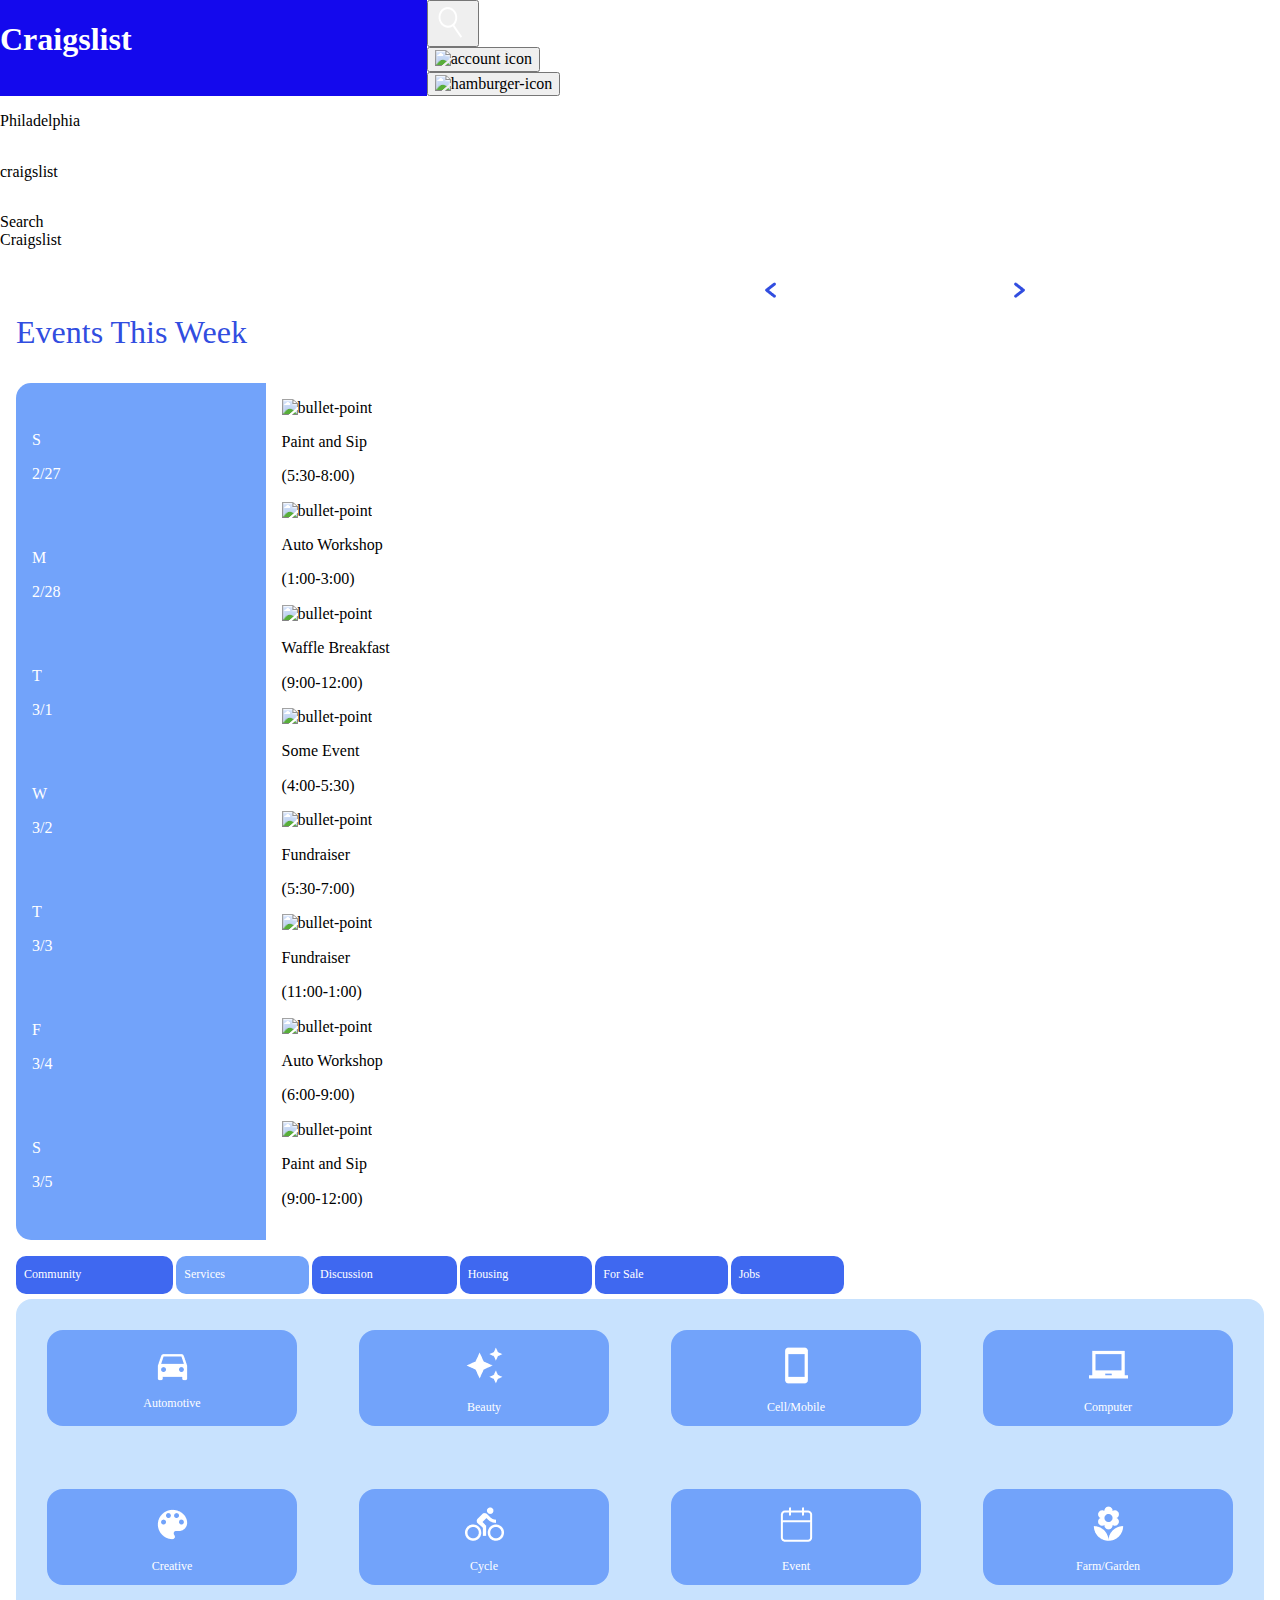
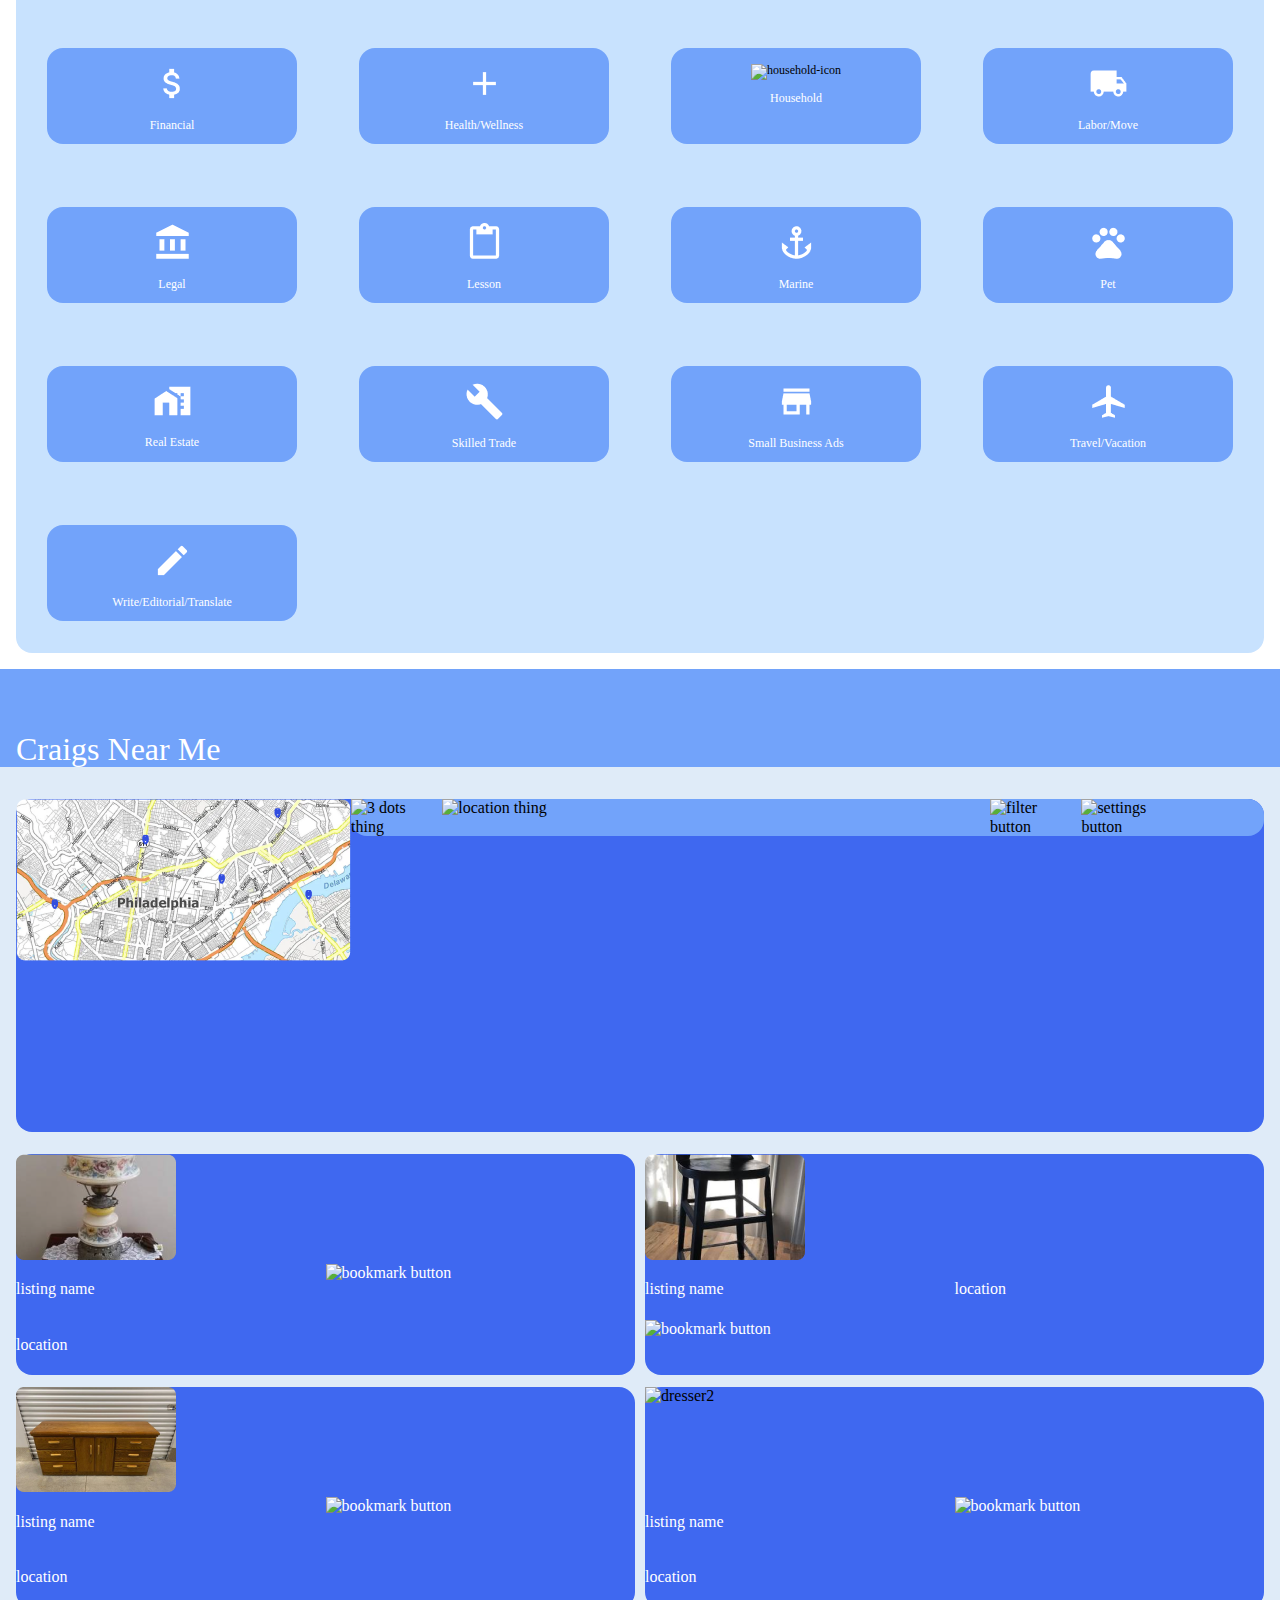
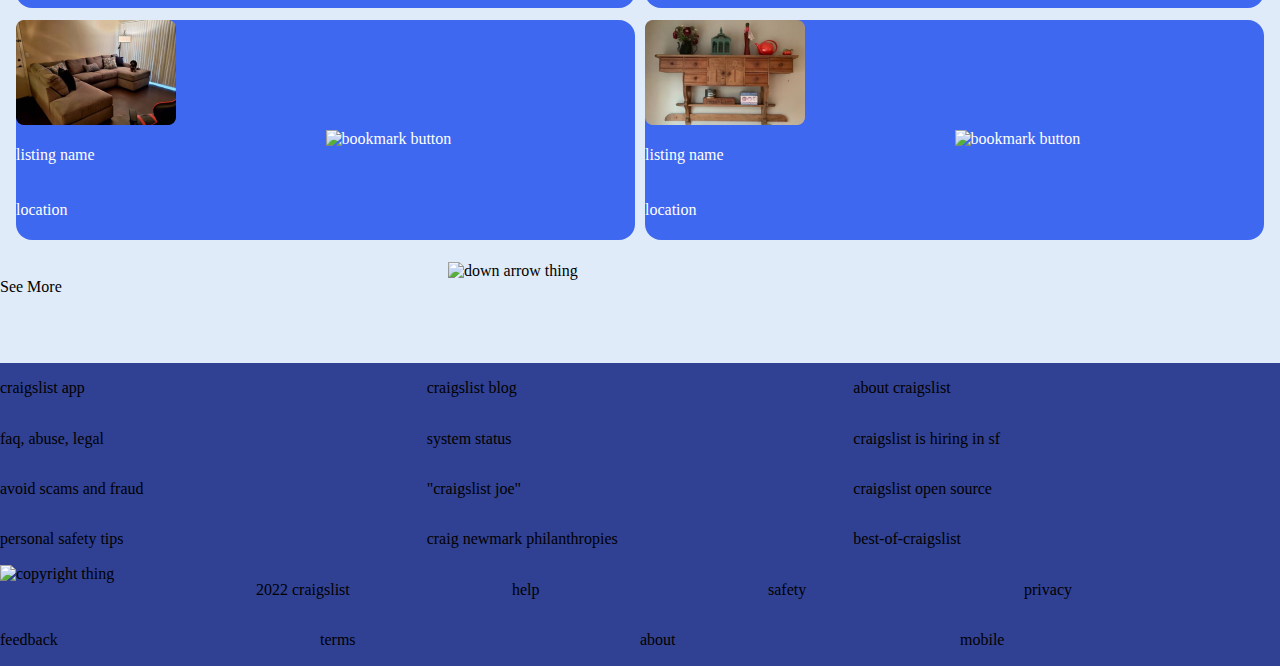
==== commit f297ed9c: "grid updates 5/22" ====
--- a/deploy/index.html
+++ b/deploy/index.html
@@ -64,255 +64,285 @@
 
     </div>
 
-    <div class="calender">
-
-      <div class="calender-title">
-        <p>Events This Week</p>
+    <div id="calender">
+
+      <div id="calender-title">
+        <p class="calender-header">Events This Week</p>
         <img src="img/left-arrow.png" title="left-arrow">
         <img src="img/right-arrow.png" title="right-arrow">
       </div>
 
-      <div class="actual-calender">
-
-        <div class="sunday">
-          <div class="day1">
+      <div id="actual-calender">
+
+        <div id="calender-days">
+
+          <div class="r1">
             <p>S</p>
             <p>2/27</p>
           </div>
-          <div class="paint">
-            <img src="img/bullet-point.png" title="bullet-point">
-            <p>Paint and Sip</p>
-            <p>(5:30-8:00)</p>
-          </div>
-        </div>
-
-        <div class="monday">
-          <div class="day2">
+  
+          <div class="r2">
             <p>M</p>
             <p>2/28</p>
           </div>
-          <div class="auto">
-            <img src="img/bullet-point.png" title="bullet-point">
-            <p>Auto Workshop</p>
-            <p>(1:00-3:00)</p>
-          </div>
-        </div>
-
-        <div class="tuesday">
-          <div class="day3">
+  
+          <div class="r3">
             <p>T</p>
             <p>3/1</p>
           </div>
-          <div class="waffle">
-            <img src="img/bullet-point.png" title="bullet-point">
-            <p>Waffle Breakfast</p>
-            <p>(9:00-12:00)</p>
-          </div>
-        </div>
-
-        <div class="wednesday">
-          <div class="day4">
+  
+          <div class="r4">
             <p>W</p>
             <p>3/2</p>
           </div>
-          <div class="some">
-            <img src="img/bullet-point.png" title="bullet-point">
-            <p>Some Event</p>
-            <p>(4:00-5:30)</p>
-          </div>
-        </div>
-
-        <div class="thursday">
-          <div class="day5">
+  
+          <div class="r5">
             <p>T</p>
             <p>3/3</p>
           </div>
-          <div class="fundraiser">
-            <img src="img/bullet-point.png" title="bullet-point">
-            <p>Fundraiser</p>
-            <p>(5:30-7:00)</p>
-          </div>
-        </div>
-
-        <div class="friday">
-          <div class="day6">
+  
+          <div class="r6">
             <p>F</p>
             <p>3/4</p>
           </div>
-          <div class="fundraiser">
-            <img src="img/bullet-point.png" title="bullet-point">
-            <p>Fundraiser</p>
-            <p>(11:00-1:00)</p>
-          </div>
-          <div class="auto">
-            <img src="img/bullet-point.png" title="bullet-point">
-            <p>Auto Workshop</p>
-            <p>(6:00-9:00)</p>
-          </div>
-        </div>
-
-        <div class="saturday">
-          <div class="day7">
+  
+          <div class="r7">
             <p>S</p>
             <p>3/5</p>
           </div>
-          <div class="paint">
-            <img src="img/bullet-point.png" title="bullet-point">
-            <p>Paint and Sip</p>
-            <p>(9:00-12:00)</p>
-          </div>
+  
+        </div>
+
+        <div id="calender-events">
+
+          <div id="events">
+            <div class="1a">
+              <div class="paint">
+                <img src="img/bullet-point.png" title="bullet-point">
+                <p>Paint and Sip</p>
+                <p>(5:30-8:00)</p>
+              </div>
+            </div>
+    
+            <div class="2a">
+    
+              <div class="auto">
+                <img src="img/bullet-point.png" title="bullet-point">
+                <p>Auto Workshop</p>
+                <p>(1:00-3:00)</p>
+              </div>
+            </div>
+    
+            <div class="3a">
+    
+              <div class="waffle">
+                <img src="img/bullet-point.png" title="bullet-point">
+                <p>Waffle Breakfast</p>
+                <p>(9:00-12:00)</p>
+              </div>
+            </div>
+    
+            <div class="4a">
+    
+              <div class="some">
+                <img src="img/bullet-point.png" title="bullet-point">
+                <p>Some Event</p>
+                <p>(4:00-5:30)</p>
+              </div>
+            </div>
+  
+            <div class="5a">
+  
+              <div class="fundraiser">
+                <img src="img/bullet-point.png" title="bullet-point">
+                <p>Fundraiser</p>
+                <p>(5:30-7:00)</p>
+              </div>
+            </div>
+    
+            <div class="6a">
+    
+              <div class="fundraiser">
+                <img src="img/bullet-point.png" title="bullet-point">
+                <p>Fundraiser</p>
+                <p>(11:00-1:00)</p>
+              </div>
+              <div class="auto">
+                <img src="img/bullet-point.png" title="bullet-point">
+                <p>Auto Workshop</p>
+                <p>(6:00-9:00)</p>
+              </div>
+            </div>
+    
+            <div class="7a">
+    
+              <div class="paint">
+                <img src="img/bullet-point.png" title="bullet-point">
+                <p>Paint and Sip</p>
+                <p>(9:00-12:00)</p>
+              </div>
+            </div>
+          </div>
+  
         </div>
 
       </div>
 
     </div>
     
-    <div class="categories">
-
-      <div class="heading">
-        <div class="community">
-          <p>Community</p>
-        </div>
-        <div class="services">
-          <p>Services</p>
-        </div>
-        <div class="discussion">
-          <p>Discussion</p>
-        </div>
-        <div class="housing">
-          <p>Housing</p>
-        </div>
-        <div class="for-sale">
-          <p>For Sale</p>
-        </div>
-        <div class="jobs">
-          <p>Jobs</p>
-        </div>
-      </div>
-
-      <div class="icons-r1">
-        <div class="a1">
-          <img src="img/car-icon.png" title="car-icon">
-          <p>Automotive</p>
-        </div>
-        <div class="a2">
-          <img src="img/beauty-icon.png" title="beauty-icon">
-          <p>Beauty</p>
-        </div>
-        <div class="a3">
-          <img src="img/cell-icon.png" title="cell-icon">
-          <p>Cell/Mobile</p>
-        </div>
-        <div class="a4">
-          <img src="img/computer-icon.png" title="computer-icon">
-          <p>Computer</p>
-        </div>
-      </div>
-
-      <div class="icons-r2">
-        <div class="b1">
-          <img src="img/creative-icon.png" title="creative-icon">
-          <p>Creative</p>
-        </div>
-        <div class="b2">
-          <img src="img/cycle-icon.png" title="cycle-icon">
-          <p>Cycle</p>
-        </div>
-        <div class="b3">
-          <img src="img/event-icon.png" title="event-icon">
-          <p>Event</p>
-        </div>
-        <div class="b4">
-          <img src="img/farm-icon.png" title="farm-icon">
-          <p>Farm/Garden</p>
-        </div>
-      </div>
-
-      <div class="icons-r3">
-        <div class="c1">
-          <img src="img/financial-icon.png" title="financial-icon">
-          <p>Financial</p>
-        </div>
-        <div class="c2">
-          <img src="img/health-icon.png" title="health-icon">
-          <p>Health/Wellness</p>
-        </div>
-        <div class="c3">
-          <img src="img/household-icon.png" title="household-icon">
-          <p>Household</p>
-        </div>
-        <div class="c4">
-          <img src="img/labor-icon.png" title="labor-icon">
-          <p>Labor/Move</p>
-        </div>
-      </div>
-
-      <div class="icons-r4">
-        <div class="d1">
-          <img src="img/legal-icon.png" title="legal-icon">
-          <p>Legal</p>
-        </div>
-        <div class="d2">
-          <img src="img/lesson-icon.png" title="lesson-icon">
-          <p>Lesson</p>
-        </div>
-        <div class="d3">
-          <img src="img/marine-icon.png" title="marine-icon">
-          <p>Marine</p>
-        </div>
-        <div class="d4">
-          <img src="img/pet-icon.png" title="pet-icon">
-          <p>Pet</p>
-        </div>
-      </div>
-
-      <div class="icons-r5">
-        <div class="e1">
-          <img src="img/realestate-icon.png" title="realestate-icon">
-          <p>Real Estate</p>
-        </div>
-        <div class="e2">
-          <img src="img/skilledtrade-icon.png" title="skilledtrade-icon">
-          <p>Skilled Trade</p>
-        </div>
-        <div class="e3">
-          <img src="img/smallbiz-icon.png" title="smallbiz-icon">
-          <p>Small Business Ads</p>
-        </div>
-        <div class="e4">
-          <img src="img/travel-icon.png" title="travel-icon">
-          <p>Travel/Vacation</p>
-        </div>
-      </div>
-
-      <div class="icons-r6">
-        <div class="f1">
-          <img src="img/write-icon.png" title="write-icon">
-          <p>Write/Editorial/Translate</p>
-        </div>
-      </div>
-
+    <div id="categories">
+
+      <div id="heading">
+        <div id="heading2">
+          <div class="community">
+            <p>Community</p>
+          </div>
+          <div class="services">
+            <p>Services</p>
+          </div>
+          <div class="discussion">
+            <p>Discussion</p>
+          </div>
+          <div class="housing">
+            <p>Housing</p>
+          </div>
+          <div class="for-sale">
+            <p>For Sale</p>
+          </div>
+          <div class="jobs">
+            <p>Jobs</p>
+          </div>
+        </div>
+      </div>
+
+      <div id="categories-icons">
+
+        <div id="icons-r1">
+          <div class="a1">
+            <img src="img/car-icon.png" title="car-icon">
+            <p>Automotive</p>
+          </div>
+          <div class="a2">
+            <img src="img/beauty-icon.png" title="beauty-icon">
+            <p>Beauty</p>
+          </div>
+          <div class="a3">
+            <img src="img/cell-icon.png" title="cell-icon">
+            <p>Cell/Mobile</p>
+          </div>
+          <div class="a4">
+            <img src="img/computer-icon.png" title="computer-icon">
+            <p>Computer</p>
+          </div>
+        </div>
+
+        <div id="icons-r2">
+          <div class="b1">
+            <img src="img/creative-icon.png" title="creative-icon">
+            <p>Creative</p>
+          </div>
+          <div class="b2">
+            <img src="img/cycle-icon.png" title="cycle-icon">
+            <p>Cycle</p>
+          </div>
+          <div class="b3">
+            <img src="img/event-icon.png" title="event-icon">
+            <p>Event</p>
+          </div>
+          <div class="b4">
+            <img src="img/farm-icon.png" title="farm-icon">
+            <p>Farm/Garden</p>
+          </div>
+        </div>
+
+        <div id="icons-r3">
+          <div class="c1">
+            <img src="img/financial-icon.png" title="financial-icon">
+            <p>Financial</p>
+          </div>
+          <div class="c2">
+            <img src="img/health-icon.png" title="health-icon">
+            <p>Health/Wellness</p>
+          </div>
+          <div class="c3">
+            <img src="img/household-icon.png" title="household-icon">
+            <p>Household</p>
+          </div>
+          <div class="c4">
+            <img src="img/labor-icon.png" title="labor-icon">
+            <p>Labor/Move</p>
+          </div>
+        </div>
+
+        <div id="icons-r4">
+          <div class="d1">
+            <img src="img/legal-icon.png" title="legal-icon">
+            <p>Legal</p>
+          </div>
+          <div class="d2">
+            <img src="img/lesson-icon.png" title="lesson-icon">
+            <p>Lesson</p>
+          </div>
+          <div class="d3">
+            <img src="img/marine-icon.png" title="marine-icon">
+            <p>Marine</p>
+          </div>
+          <div class="d4">
+            <img src="img/pet-icon.png" title="pet-icon">
+            <p>Pet</p>
+          </div>
+        </div>
+
+        <div id="icons-r5">
+          <div class="e1">
+            <img src="img/realestate-icon.png" title="realestate-icon">
+            <p>Real Estate</p>
+          </div>
+          <div class="e2">
+            <img src="img/skilledtrade-icon.png" title="skilledtrade-icon">
+            <p>Skilled Trade</p>
+          </div>
+          <div class="e3">
+            <img src="img/smallbiz-icon.png" title="smallbiz-icon">
+            <p>Small Business Ads</p>
+          </div>
+          <div class="e4">
+            <img src="img/travel-icon.png" title="travel-icon">
+            <p>Travel/Vacation</p>
+          </div>
+        </div>
+
+        <div id="icons-r6">
+          <div class="f1">
+            <img src="img/write-icon.png" title="write-icon">
+            <p>Write/Editorial/Translate</p>
+          </div>
+        </div>
+
+      </div>
     </div>
   
-    <div class="craigs">
+    <div id="craigs">
 
       <div class="craig-header">
         <p>Craigs Near Me</p>
       </div>
 
-      <div class="map">
+      <div id="map">
         <div class="map-img">
           <img src="img/map.png" title="map of philadelphia">
         </div>
-        <div class="map-buttons">
-          <img src="img/3-dots.jpeg" title="3 dots thing">
-          <img src="img/location-thing.jpeg" title="location thing">
-          <img src="img/filter-button.jpeg" title="filter button">
-          <img src="img/settings-button.jpeg" title="settings button">
-        </div>
-      </div>
-
-      <div class="listings">
+        <div id="map-stuff">
+          <div class="map-buttons">
+            <img src="img/3-dots.jpeg" title="3 dots thing">
+            <img src="img/location-thing.jpeg" title="location thing">
+            <img src="img/filter-button.jpeg" title="filter button">
+            <img src="img/settings-button.jpeg" title="settings button">
+          </div>
+        </div>
+      </div>
+
+      <div id="listings">
 
         <div class="lamp">
           <div class="lamp-image">
@@ -331,8 +361,8 @@
           </div>
           <div class="chair-info">
             <p>listing name</p>
+            <p>location</p>
             <img src="img/bookmark.png" title="bookmark button">
-            <p>location</p>
           </div>
         </div>
         
@@ -373,7 +403,7 @@
           <div class="shelf-image">
             <img src="img/shelf.png" title="shelf thing">
           </div>
-          <div class="lamp-info">
+          <div class="shelf-info">
             <p>listing name</p>
             <img src="img/bookmark.png" title="bookmark button">
             <p>location</p>
@@ -381,7 +411,7 @@
         </div>
       </div>
 
-      <div class="see-more-bundle">
+      <div id="see-more-bundle">
         <div class="see-more">
           <p>See More</p>
         </div>
@@ -392,9 +422,9 @@
         
     </div>
 
-    <footer>
-
-      <div class="blue-lines">
+    <footer id="footer">
+
+      <div id="blue-lines">
         <div class="blue-line">
           
         </div>
@@ -403,62 +433,71 @@
         </div>
       </div>
 
-      <div class="footer-links">
-        <div class="a1">
-          <p>craigslist app</p>
+      <div id="footer-links">
+
+        <div id="r1">
+         
+          <div class="a1">
+            <p>craigslist app</p>
+          </div>
+          <div class="a2">
+            <p>craigslist blog</p>
+          </div>
+          <div class="a3">
+            <p>about craigslist</p>
+          </div>
+
         </div>
           
-        <div class="a2">
-          <p>craigslist blog</p>
-        </div>
-          
-        <div class="a3">
-          <p>about craigslist</p>
-        </div>
-          
-        <div class="b1">
-          <p>faq, abuse, legal</p>
-        </div>
-          
-        <div class="b2">
-          <p>system status</p>
-        </div>
-          
-        <div class="b3">
-          <p>craigslist is hiring in sf</p>
-        </div>
-
-        <div class="c1">
-          <p>avoid scams and fraud</p>
-        </div>
-
-        <div class="c2">
-          <p>"craigslist joe"</p>
-        </div>
-
-        <div class="c3">
-          <p>craigslist open source</p>
-        </div>
-
-        <div class="d1">
-          <p>personal safety tips</p>
-        </div>
-
-        <div class="d2">
-          <p>craig newmark philanthropies</p>
-        </div>
-
-        <div class="d3">
-          <p>best-of-craigslist</p>
-        </div>
+        <div id="r2">
+
+          <div class="b1">
+            <p>faq, abuse, legal</p>
+          </div>
+          <div class="b2">
+            <p>system status</p>
+          </div>
+          <div class="b3">
+            <p>craigslist is hiring in sf</p>
+          </div>
+
+        </div>
+
+        <div id="r3">
+
+          <div class="c1">
+            <p>avoid scams and fraud</p>
+          </div>
+          <div class="c2">
+            <p>"craigslist joe"</p>
+          </div>
+          <div class="c3">
+            <p>craigslist open source</p>
+          </div>
+
+        </div>
+
+        <div id="r4">
+
+          <div class="d1">
+            <p>personal safety tips</p>
+          </div>
+          <div class="d2">
+            <p>craig newmark philanthropies</p>
+          </div>
+          <div class="d3">
+            <p>best-of-craigslist</p>
+          </div>
+
+        </div>
+
       </div>
 
       <div class="light-blue-line">
 
       </div>
 
-      <div class="bottom-stuff">
-        <div class="copyright thing">
+      <div id="bottom-stuff">
           <div class="a">
             <img src="img/copyright.jpeg" title="copyright thing">
             <p>2022 craigslist</p>
@@ -473,7 +512,6 @@
             <p>about</p>
             <p>mobile</p>
           </div>
-        </div>
       </div>
 
     </footer>
--- a/deploy/css/styles.css
+++ b/deploy/css/styles.css
@@ -420,6 +420,848 @@
 /* =============
     Footer
 ============= */
+#footer {
+  background-color: #304093;
+}
+#footer #footer-links #r1 {
+  display: grid;
+  grid-template-columns: 1fr 1fr 1fr;
+  grid-template-areas: "a1 a2 a3";
+}
+#footer #footer-links #r1 .a1 .p {
+  color: #fff;
+}
+#footer #footer-links #r1 .a2 .p {
+  color: #fff;
+}
+#footer #footer-links #r1 .a3 .p {
+  color: #fff;
+}
+#footer #footer-links #r2 {
+  display: grid;
+  grid-template-columns: 1fr 1fr 1fr;
+  grid-template-areas: "b1 b2 b3";
+}
+#footer #footer-links #r2 .b1 .p {
+  color: #fff;
+}
+#footer #footer-links #r2 .b2 .p {
+  color: #fff;
+}
+#footer #footer-links #r2 .b3 .p {
+  color: #fff;
+}
+#footer #footer-links #r3 {
+  display: grid;
+  grid-template-columns: 1fr 1fr 1fr;
+  grid-template-areas: "c1 c2 c3";
+}
+#footer #footer-links #r3 .c1 .p {
+  color: #fff;
+}
+#footer #footer-links #r3 .c2 .p {
+  color: #fff;
+}
+#footer #footer-links #r3 .c3 .p {
+  color: #fff;
+}
+#footer #footer-links #r4 {
+  display: grid;
+  grid-template-columns: 1fr 1fr 1fr;
+  grid-template-areas: "d1 d2 d3";
+}
+#footer #footer-links #r4 .d1 .p {
+  color: #fff;
+}
+#footer #footer-links #r4 .d2 .p {
+  color: #fff;
+}
+#footer #footer-links #r4 .d3 .p {
+  color: #fff;
+}
+#footer #bottom-stuff .a {
+  display: grid;
+  grid-template-columns: 1fr 1fr 1fr 1fr 1fr;
+  grid-template-areas: "a1 a2 a3 a4 a5";
+}
+#footer #bottom-stuff .a .p {
+  grid-area: "a1";
+}
+#footer #bottom-stuff .a .p {
+  grid-area: "a2";
+}
+#footer #bottom-stuff .a .p {
+  grid-area: "a3";
+}
+#footer #bottom-stuff .a .p {
+  grid-area: "a4";
+}
+#footer #bottom-stuff .a .p {
+  grid-area: "a5";
+}
+#footer #bottom-stuff .b {
+  display: grid;
+  grid-template-columns: 1fr 1fr 1fr 1fr;
+  grid-template-areas: "b1 b2 b3 b4";
+}
+#footer #bottom-stuff .b .p {
+  grid-area: "b1";
+}
+#footer #bottom-stuff .b .p {
+  grid-area: "b2";
+}
+#footer #bottom-stuff .b .p {
+  grid-area: "b3";
+}
+#footer #bottom-stuff .b .p {
+  grid-area: "b4";
+}
+
+#calender {
+  margin: 16px;
+}
+#calender #calender-title {
+  display: grid;
+  grid-template-columns: 60% 1fr 1fr;
+  grid-template-areas: "events . left-arrow right-arrow";
+}
+#calender #calender-title p {
+  grid-area: "events";
+  font-size: 24pt;
+  color: #314DE0;
+}
+#calender #calender-title .img {
+  grid-area: "left-arrow";
+}
+#calender #calender-title .img {
+  grid-area: "right-arrow";
+}
+#calender #actual-calender {
+  display: grid;
+  grid-template-columns: 20% 80%;
+  grid-template-areas: "calender-days calender-events";
+  border-radius: 15px;
+  background-color: #72A3FA;
+}
+#calender #actual-calender #calender-days {
+  grid-area: "calender-days";
+  display: grid;
+  grid-template-rows: 1fr 1fr 1fr 1fr 1fr 1fr 1fr;
+  grid-template-areas: "sunday" "monday" "tuesday" "wednesday" "thursday" "friday" "saturday";
+  margin: 16px;
+  align-items: center;
+}
+#calender #actual-calender #calender-days .r1 {
+  grid-area: "day1";
+  color: #fff;
+}
+#calender #actual-calender #calender-days .r2 {
+  grid-area: "day2";
+  color: #fff;
+}
+#calender #actual-calender #calender-days .r3 {
+  grid-area: "day3";
+  color: #fff;
+}
+#calender #actual-calender #calender-days .r4 {
+  grid-area: "day4";
+  color: #fff;
+}
+#calender #actual-calender #calender-days .r5 {
+  grid-area: "day5";
+  color: #fff;
+}
+#calender #actual-calender #calender-days .r6 {
+  grid-area: "day6";
+  color: #fff;
+}
+#calender #actual-calender #calender-days .r7 {
+  grid-area: "day7";
+  color: #fff;
+}
+#calender #actual-calender #calender-events {
+  grid-area: "calender-events";
+  background-color: #fff;
+}
+#calender #actual-calender #calender-events #events {
+  grid-template-rows: 1fr 1fr 1fr 1fr 1fr 1fr 1fr 1fr 1fr 1fr 1fr 1fr 1fr 1fr;
+  grid-template-areas: " . day1" "day2 . " "day3 . " " . day4" " . day5" "day6 day6" "day7 . ";
+  padding: 16px;
+  border-radius: 15px;
+}
+#calender #actual-calender #calender-events #events .sunday {
+  grid-area: "sunday";
+}
+#calender #actual-calender #calender-events #events .sunday .paint {
+  grid-area: "paint";
+  background-color: #fff;
+}
+#calender #actual-calender #calender-events #events .monday {
+  grid-area: "monday";
+}
+#calender #actual-calender #calender-events #events .monday .auto {
+  grid-area: "auto";
+  background-color: #fff;
+}
+#calender #actual-calender #calender-events #events .tuesday {
+  grid-area: "tuesday";
+}
+#calender #actual-calender #calender-events #events .tuesday .waffle {
+  grid-area: "waffle";
+  background-color: #fff;
+}
+#calender #actual-calender #calender-events #events .wednesday {
+  grid-area: "wednesday";
+}
+#calender #actual-calender #calender-events #events .wednesday .some {
+  grid-area: "some";
+  background-color: #fff;
+}
+#calender #actual-calender #calender-events #events .thursday {
+  grid-area: "thursday";
+}
+#calender #actual-calender #calender-events #events .thursday .fundraiser {
+  grid-area: "fundraiser";
+  background-color: #fff;
+}
+#calender #actual-calender #calender-events #events .friday {
+  grid-area: "friday";
+}
+#calender #actual-calender #calender-events #events .friday .fundraiser {
+  grid-area: "fundraiser";
+  background-color: #fff;
+}
+#calender #actual-calender #calender-events #events .friday .auto {
+  grid-area: "auto";
+  background-color: #fff;
+}
+#calender #actual-calender #calender-events #events .saturday {
+  grid-area: "saturday";
+}
+#calender #actual-calender #calender-events #events .saturday .paint {
+  grid-area: "paint";
+  background-color: #fff;
+}
+
+#categories {
+  margin: 16px;
+}
+#categories #heading #heading2 {
+  grid-area: "heading2";
+  display: grid;
+  grid-template-columns: auto auto auto auto auto;
+  grid-template-areas: "community . services . discussion . housing . for-sale . jobs";
+}
+#categories #heading #heading2 .community {
+  grid-area: "community";
+  background-color: #3F68F0;
+  border-radius: 10px;
+  margin-right: 3px;
+  margin-bottom: 5px;
+}
+#categories #heading #heading2 .community p {
+  color: #fff;
+  font-size: 9pt;
+  padding-left: 8px;
+  padding-right: 8px;
+}
+#categories #heading #heading2 .services {
+  grid-area: "services";
+  background-color: #72A3FA;
+  border-radius: 10px;
+  margin-right: 3px;
+  margin-bottom: 5px;
+  padding-left: 8px;
+}
+#categories #heading #heading2 .services p {
+  color: #fff;
+  font-size: 9pt;
+}
+#categories #heading #heading2 .discussion {
+  grid-area: "discussion";
+  background-color: #3F68F0;
+  border-radius: 10px;
+  margin-right: 3px;
+  margin-bottom: 5px;
+  padding-left: 8px;
+}
+#categories #heading #heading2 .discussion p {
+  color: #fff;
+  font-size: 9pt;
+}
+#categories #heading #heading2 .housing {
+  grid-area: "housing";
+  background-color: #3F68F0;
+  border-radius: 10px;
+  margin-right: 3px;
+  margin-bottom: 5px;
+  padding-left: 8px;
+}
+#categories #heading #heading2 .housing p {
+  color: #fff;
+  font-size: 9pt;
+}
+#categories #heading #heading2 .for-sale {
+  grid-area: "for-sale";
+  background-color: #3F68F0;
+  border-radius: 10px;
+  margin-right: 3px;
+  margin-bottom: 5px;
+  padding-left: 8px;
+}
+#categories #heading #heading2 .for-sale p {
+  color: #fff;
+  font-size: 9pt;
+}
+#categories #heading #heading2 .jobs {
+  grid-area: "jobs";
+  background-color: #3F68F0;
+  border-radius: 10px;
+  margin-bottom: 5px;
+  padding-left: 8px;
+}
+#categories #heading #heading2 .jobs p {
+  color: #fff;
+  font-size: 9pt;
+}
+#categories #categories-icons {
+  background-color: #C8E2FE;
+  border-radius: 16px;
+  font-size: 9pt;
+}
+#categories #categories-icons #icons-r1 {
+  display: grid;
+  grid-template-columns: 1fr 1fr 1fr 1fr;
+  grid-template-areas: "auto beauty cell computer";
+}
+#categories #categories-icons #icons-r1 .a1 {
+  grid-area: "auto";
+  background-color: #72A3FA;
+  border-radius: 16px;
+  text-align: center;
+  padding-top: 24px;
+  margin-right: 15%;
+  margin: 10%;
+}
+#categories #categories-icons #icons-r1 .a1 p {
+  color: #fff;
+}
+#categories #categories-icons #icons-r1 .a2 {
+  grid-area: "beauty";
+  background-color: #72A3FA;
+  border-radius: 16px;
+  text-align: center;
+  padding-top: 16px;
+  margin: 10%;
+}
+#categories #categories-icons #icons-r1 .a2 p {
+  color: #fff;
+}
+#categories #categories-icons #icons-r1 .a3 {
+  grid-area: "cell";
+  background-color: #72A3FA;
+  border-radius: 16px;
+  text-align: center;
+  padding-top: 16px;
+  margin: 10%;
+}
+#categories #categories-icons #icons-r1 .a3 p {
+  color: #fff;
+}
+#categories #categories-icons #icons-r1 .a4 {
+  grid-area: "computer";
+  background-color: #72A3FA;
+  border-radius: 16px;
+  text-align: center;
+  padding-top: 16px;
+  margin: 10%;
+}
+#categories #categories-icons #icons-r1 .a4 p {
+  color: #fff;
+}
+#categories #categories-icons #icons-r2 {
+  display: grid;
+  grid-template-columns: 1fr 1fr 1fr 1fr;
+  grid-template-areas: "creative cycle event farm";
+}
+#categories #categories-icons #icons-r2 .b1 {
+  grid-area: "creative";
+  background-color: #72A3FA;
+  background-color: #72A3FA;
+  border-radius: 16px;
+  text-align: center;
+  padding-top: 16px;
+  margin: 10%;
+}
+#categories #categories-icons #icons-r2 .b1 p {
+  color: #fff;
+}
+#categories #categories-icons #icons-r2 .b2 {
+  grid-area: "cycle";
+  background-color: #72A3FA;
+  background-color: #72A3FA;
+  border-radius: 16px;
+  text-align: center;
+  padding-top: 16px;
+  margin: 10%;
+}
+#categories #categories-icons #icons-r2 .b2 p {
+  color: #fff;
+}
+#categories #categories-icons #icons-r2 .b3 {
+  grid-area: "event";
+  background-color: #72A3FA;
+  background-color: #72A3FA;
+  border-radius: 16px;
+  text-align: center;
+  padding-top: 16px;
+  margin: 10%;
+}
+#categories #categories-icons #icons-r2 .b3 p {
+  color: #fff;
+}
+#categories #categories-icons #icons-r2 .b4 {
+  grid-area: "farm";
+  background-color: #72A3FA;
+  background-color: #72A3FA;
+  border-radius: 16px;
+  text-align: center;
+  padding-top: 16px;
+  margin: 10%;
+}
+#categories #categories-icons #icons-r2 .b4 p {
+  color: #fff;
+}
+#categories #categories-icons #icons-r3 {
+  display: grid;
+  grid-template-columns: 1fr 1fr 1fr 1fr;
+  grid-template-areas: "financial health household labor";
+}
+#categories #categories-icons #icons-r3 .c1 {
+  grid-area: "financial";
+  background-color: #72A3FA;
+  background-color: #72A3FA;
+  border-radius: 16px;
+  text-align: center;
+  padding-top: 16px;
+  margin: 10%;
+}
+#categories #categories-icons #icons-r3 .c1 p {
+  color: #fff;
+}
+#categories #categories-icons #icons-r3 .c2 {
+  grid-area: "health";
+  background-color: #72A3FA;
+  background-color: #72A3FA;
+  border-radius: 16px;
+  text-align: center;
+  padding-top: 16px;
+  margin: 10%;
+}
+#categories #categories-icons #icons-r3 .c2 p {
+  color: #fff;
+}
+#categories #categories-icons #icons-r3 .c3 {
+  grid-area: "household";
+  background-color: #72A3FA;
+  background-color: #72A3FA;
+  border-radius: 16px;
+  text-align: center;
+  padding-top: 16px;
+  margin: 10%;
+}
+#categories #categories-icons #icons-r3 .c3 p {
+  color: #fff;
+}
+#categories #categories-icons #icons-r3 .c4 {
+  grid-area: "labor";
+  background-color: #72A3FA;
+  background-color: #72A3FA;
+  border-radius: 16px;
+  text-align: center;
+  padding-top: 16px;
+  margin: 10%;
+}
+#categories #categories-icons #icons-r3 .c4 p {
+  color: #fff;
+}
+#categories #categories-icons #icons-r4 {
+  display: grid;
+  grid-template-columns: 1fr 1fr 1fr 1fr;
+  grid-template-areas: "legal lesson marine pet";
+}
+#categories #categories-icons #icons-r4 .d1 {
+  grid-area: "legal";
+  background-color: #72A3FA;
+  background-color: #72A3FA;
+  border-radius: 16px;
+  text-align: center;
+  padding-top: 16px;
+  margin: 10%;
+}
+#categories #categories-icons #icons-r4 .d1 p {
+  color: #fff;
+}
+#categories #categories-icons #icons-r4 .d2 {
+  grid-area: "lesson";
+  background-color: #72A3FA;
+  background-color: #72A3FA;
+  border-radius: 16px;
+  text-align: center;
+  padding-top: 16px;
+  margin: 10%;
+}
+#categories #categories-icons #icons-r4 .d2 p {
+  color: #fff;
+}
+#categories #categories-icons #icons-r4 .d3 {
+  grid-area: "marine";
+  background-color: #72A3FA;
+  background-color: #72A3FA;
+  border-radius: 16px;
+  text-align: center;
+  padding-top: 16px;
+  margin: 10%;
+}
+#categories #categories-icons #icons-r4 .d3 p {
+  color: #fff;
+}
+#categories #categories-icons #icons-r4 .d4 {
+  grid-area: "pet";
+  background-color: #72A3FA;
+  background-color: #72A3FA;
+  border-radius: 16px;
+  text-align: center;
+  padding-top: 16px;
+  margin: 10%;
+}
+#categories #categories-icons #icons-r4 .d4 p {
+  color: #fff;
+}
+#categories #categories-icons #icons-r5 {
+  display: grid;
+  grid-template-columns: 1fr 1fr 1fr 1fr;
+  grid-template-areas: "real-estate trade ads travel";
+}
+#categories #categories-icons #icons-r5 .e1 {
+  grid-area: "real-estate";
+  background-color: #72A3FA;
+  background-color: #72A3FA;
+  border-radius: 16px;
+  text-align: center;
+  padding-top: 16px;
+  margin: 10%;
+}
+#categories #categories-icons #icons-r5 .e1 p {
+  color: #fff;
+}
+#categories #categories-icons #icons-r5 .e2 {
+  grid-area: "trade";
+  background-color: #72A3FA;
+  background-color: #72A3FA;
+  border-radius: 16px;
+  text-align: center;
+  padding-top: 16px;
+  margin: 10%;
+}
+#categories #categories-icons #icons-r5 .e2 p {
+  color: #fff;
+}
+#categories #categories-icons #icons-r5 .e3 {
+  grid-area: "ads";
+  background-color: #72A3FA;
+  background-color: #72A3FA;
+  border-radius: 16px;
+  text-align: center;
+  padding-top: 16px;
+  margin: 10%;
+}
+#categories #categories-icons #icons-r5 .e3 p {
+  color: #fff;
+}
+#categories #categories-icons #icons-r5 .e4 {
+  grid-area: "travel";
+  background-color: #72A3FA;
+  background-color: #72A3FA;
+  border-radius: 16px;
+  text-align: center;
+  padding-top: 16px;
+  margin: 10%;
+}
+#categories #categories-icons #icons-r5 .e4 p {
+  color: #fff;
+}
+#categories #categories-icons #icons-r6 {
+  display: grid;
+  grid-template-columns: 1fr 1fr 1fr 1fr;
+  grid-template-areas: "write . . . ";
+}
+#categories #categories-icons #icons-r6 .f1 {
+  grid-area: "write";
+  background-color: #72A3FA;
+  background-color: #72A3FA;
+  border-radius: 16px;
+  text-align: center;
+  padding-top: 16px;
+  margin: 10%;
+}
+#categories #categories-icons #icons-r6 .f1 p {
+  color: #fff;
+}
+
+#craigs {
+  background-color: #DFEBF8;
+}
+#craigs .craig-header {
+  background-color: #72A3FA;
+  color: #fff;
+  font-size: 24pt;
+  padding-top: 30px;
+  padding-left: 16px;
+}
+#craigs #map {
+  display: grid;
+  grid-template-columns: auto 1fr auto;
+  grid-template-rows: 1fr 1fr;
+  grid-template-areas: " . mapimg . " " . map-buttons . ";
+  background-color: #3F68F0;
+  border-radius: 16px;
+  margin: 16px;
+}
+#craigs #map .map-image .img {
+  grid-area: "mapimg";
+  width: 100%;
+}
+#craigs #map #map-stuff {
+  grid-area: "map-buttons";
+}
+#craigs #map #map-stuff .map-buttons {
+  display: grid;
+  grid-template-columns: 10% 60% 10% 10% 10%;
+  grid-template-areas: "dots . location filter settings";
+  background-color: #72A3FA;
+  border-radius: 16px;
+}
+#craigs #map #map-stuff .map-buttons .img {
+  grid-area: "dots";
+}
+#craigs #map #map-stuff .map-buttons .img {
+  grid-area: "location";
+}
+#craigs #map #map-stuff .map-buttons .img {
+  grid-area: "filter";
+}
+#craigs #map #map-stuff .map-buttons .img {
+  grid-area: "settings";
+}
+#craigs #listings {
+  display: grid;
+  grid-template-columns: 1fr 1fr;
+  grid-template-rows: 1fr 1fr 1fr;
+  grid-template-areas: "lamp chair" "dresser dresser2" "couch shelf";
+  margin: 16px;
+}
+#craigs #listings .lamp {
+  display: grid;
+  grid-template-rows: 1fr 1fr;
+  grid-template-areas: "img" "info";
+  background-color: #3F68F0;
+  border-radius: 16px;
+  margin-right: 5px;
+  margin-top: 6px;
+  margin-bottom: 6px;
+}
+#craigs #listings .lamp .lamp-img {
+  grid-area: "img";
+}
+#craigs #listings .lamp .lamp-info {
+  grid-area: "info";
+  display: grid;
+  grid-template-columns: 1fr 1fr;
+  grid-template-areas: "name bookmark" "location . ";
+  grid-template-rows: 1fr 1fr;
+  grid-template-areas: "name bookmark" "location . ";
+  color: #fff;
+}
+#craigs #listings .lamp .lamp-info .p {
+  grid-area: "name";
+}
+#craigs #listings .lamp .lamp-info .img {
+  grid-area: "bookmark";
+}
+#craigs #listings .lamp .lamp-info .p {
+  grid-area: "location";
+}
+#craigs #listings .chair {
+  display: grid;
+  grid-template-rows: 1fr 1fr;
+  grid-template-areas: "img" "info";
+  background-color: #3F68F0;
+  border-radius: 16px;
+  margin-left: 5px;
+  margin-top: 6px;
+  margin-bottom: 6px;
+}
+#craigs #listings .chair .chair-img {
+  grid-area: "img";
+}
+#craigs #listings .chair .chair-info {
+  grid-area: "info";
+  display: grid;
+  grid-template-columns: 1fr 1fr;
+  grid-template-areas: "name bookmark" "location . ";
+  grid-template-rows: 1fr 1fr;
+  grid-template-areas: "name bookmark" "location . ";
+  color: #fff;
+}
+#craigs #listings .chair .chair-info .p {
+  grid-area: "name";
+}
+#craigs #listings .chair .chair-info .img {
+  grid-area: "bookmark";
+}
+#craigs #listings .chair .chair-info .p {
+  grid-area: "location";
+}
+#craigs #listings .dresser {
+  display: grid;
+  grid-template-rows: 1fr 1fr;
+  grid-template-areas: "img" "info";
+  background-color: #3F68F0;
+  border-radius: 16px;
+  margin-right: 5px;
+  margin-top: 6px;
+  margin-bottom: 6px;
+}
+#craigs #listings .dresser .dresser-img {
+  grid-area: "img";
+}
+#craigs #listings .dresser .dresser-info {
+  grid-area: "info";
+  display: grid;
+  grid-template-columns: 1fr 1fr;
+  grid-template-areas: "name bookmark" "location . ";
+  grid-template-rows: 1fr 1fr;
+  grid-template-areas: "name bookmark" "location . ";
+  color: #fff;
+}
+#craigs #listings .dresser .dresser-info .p {
+  grid-area: "name";
+}
+#craigs #listings .dresser .dresser-info .img {
+  grid-area: "bookmark";
+}
+#craigs #listings .dresser .dresser-info .p {
+  grid-area: "location";
+}
+#craigs #listings .dresser2 {
+  display: grid;
+  grid-template-rows: 1fr 1fr;
+  grid-template-areas: "img" "info";
+  background-color: #3F68F0;
+  border-radius: 16px;
+  margin-left: 5px;
+  margin-top: 6px;
+  margin-bottom: 6px;
+}
+#craigs #listings .dresser2 .dresser2-img {
+  grid-area: "img";
+}
+#craigs #listings .dresser2 .dresser2-info {
+  grid-area: "info";
+  display: grid;
+  grid-template-columns: 1fr 1fr;
+  grid-template-areas: "name bookmark" "location . ";
+  grid-template-rows: 1fr 1fr;
+  grid-template-areas: "name bookmark" "location . ";
+  color: #fff;
+}
+#craigs #listings .dresser2 .dresser2-info .p {
+  grid-area: "name";
+}
+#craigs #listings .dresser2 .dresser2-info .img {
+  grid-area: "bookmark";
+}
+#craigs #listings .dresser2 .dresser2-info .p {
+  grid-area: "location";
+}
+#craigs #listings .couch {
+  display: grid;
+  grid-template-rows: 1fr 1fr;
+  grid-template-areas: "img" "info";
+  background-color: #3F68F0;
+  border-radius: 16px;
+  margin-right: 5px;
+  margin-top: 6px;
+  margin-bottom: 6px;
+}
+#craigs #listings .couch .couch-img {
+  grid-area: "img";
+}
+#craigs #listings .couch .couch-info {
+  grid-area: "info";
+  display: grid;
+  grid-template-columns: 1fr 1fr;
+  grid-template-areas: "name bookmark" "location . ";
+  grid-template-rows: 1fr 1fr;
+  grid-template-areas: "name bookmark" "location . ";
+  color: #fff;
+}
+#craigs #listings .couch .couch-info .p {
+  grid-area: "name";
+}
+#craigs #listings .couch .couch-info .img {
+  grid-area: "bookmark";
+}
+#craigs #listings .couch .couch-info .p {
+  grid-area: "location";
+}
+#craigs #listings .shelf-thing {
+  display: grid;
+  grid-template-rows: 1fr 1fr;
+  grid-template-areas: "img" "info";
+  background-color: #3F68F0;
+  border-radius: 16px;
+  margin-left: 5px;
+  margin-top: 6px;
+  margin-bottom: 6px;
+}
+#craigs #listings .shelf-thing .shelf-img {
+  grid-area: "img";
+}
+#craigs #listings .shelf-thing .shelf-info {
+  grid-area: "info";
+  display: grid;
+  grid-template-columns: 1fr 1fr;
+  grid-template-areas: "name bookmark" "location . ";
+  grid-template-rows: 1fr 1fr;
+  grid-template-areas: "name bookmark" "location . ";
+  color: #fff;
+}
+#craigs #listings .shelf-thing .shelf-info .p {
+  grid-area: "name";
+}
+#craigs #listings .shelf-thing .shelf-info .img {
+  grid-area: "bookmark";
+}
+#craigs #listings .shelf-thing .shelf-info .p {
+  grid-area: "location";
+}
+#craigs #see-more-bundle {
+  display: grid;
+  grid-template-columns: 35% auto 35%;
+  grid-template-areas: ". see-more ." ". down-arrow .";
+  grid-template-rows: 1fr 1fr;
+  grid-template-areas: "see-more" "down-arrow";
+}
+#craigs #see-more-bundle .see-more .p {
+  grid-area: "see-more";
+  color: #314DE0;
+}
+#craigs #see-more-bundle .down-arrow .img {
+  grid-area: "down-arrow";
+}
+
 #hero1 #locations-dropdown {
   display: grid;
   grid-template-columns: 1fr 1fr 1fr;
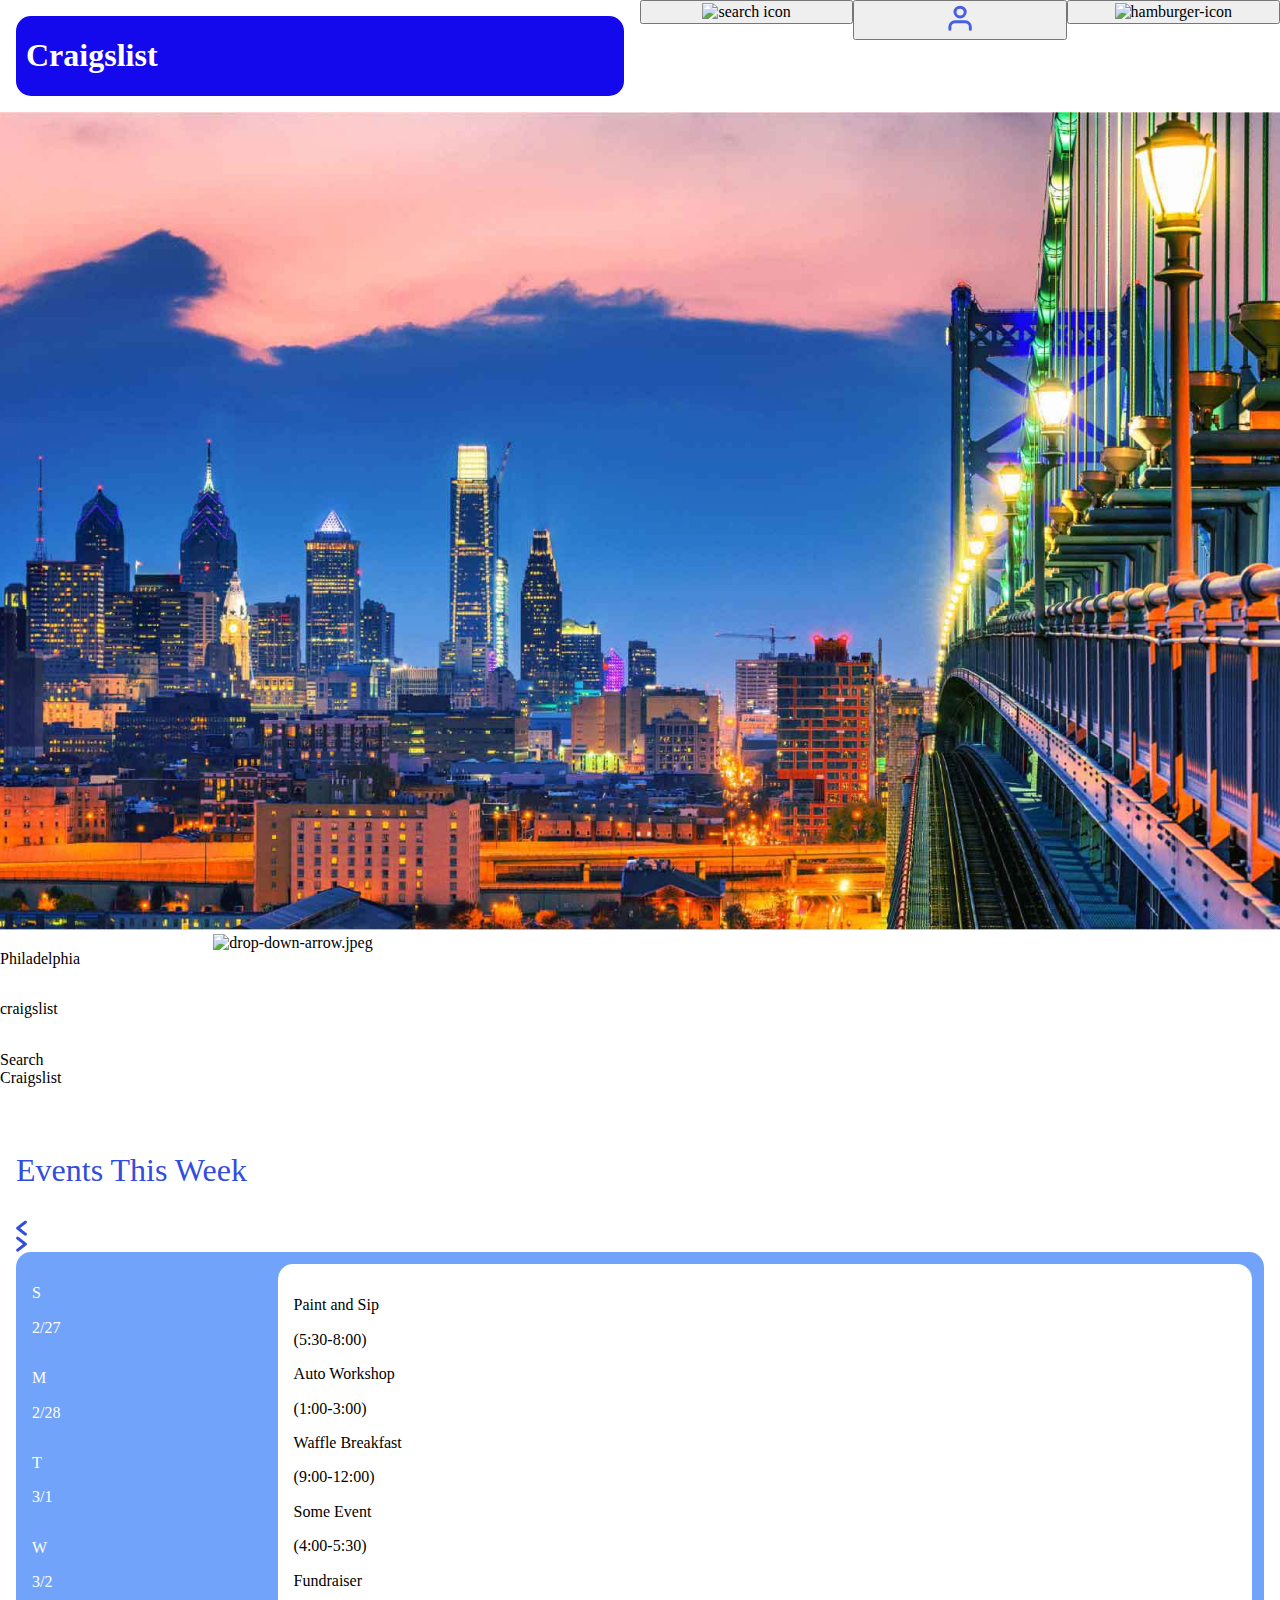
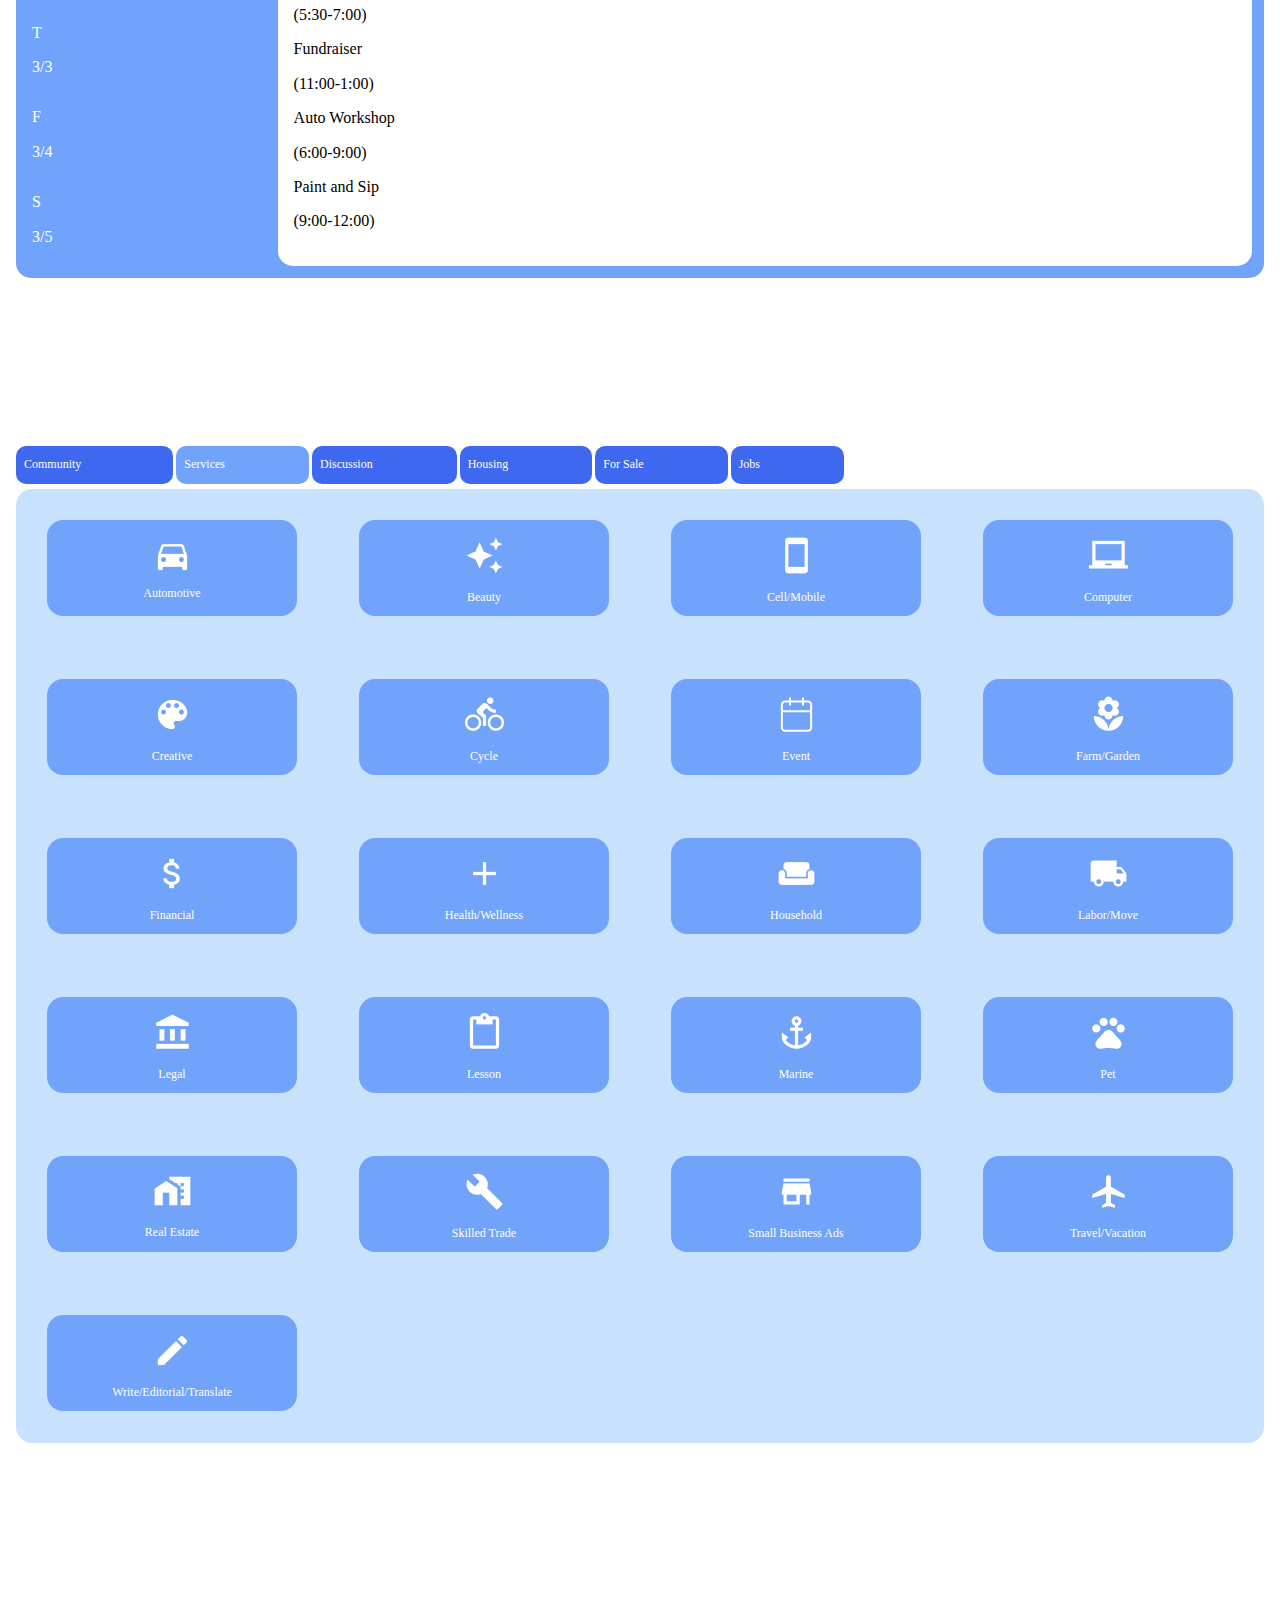
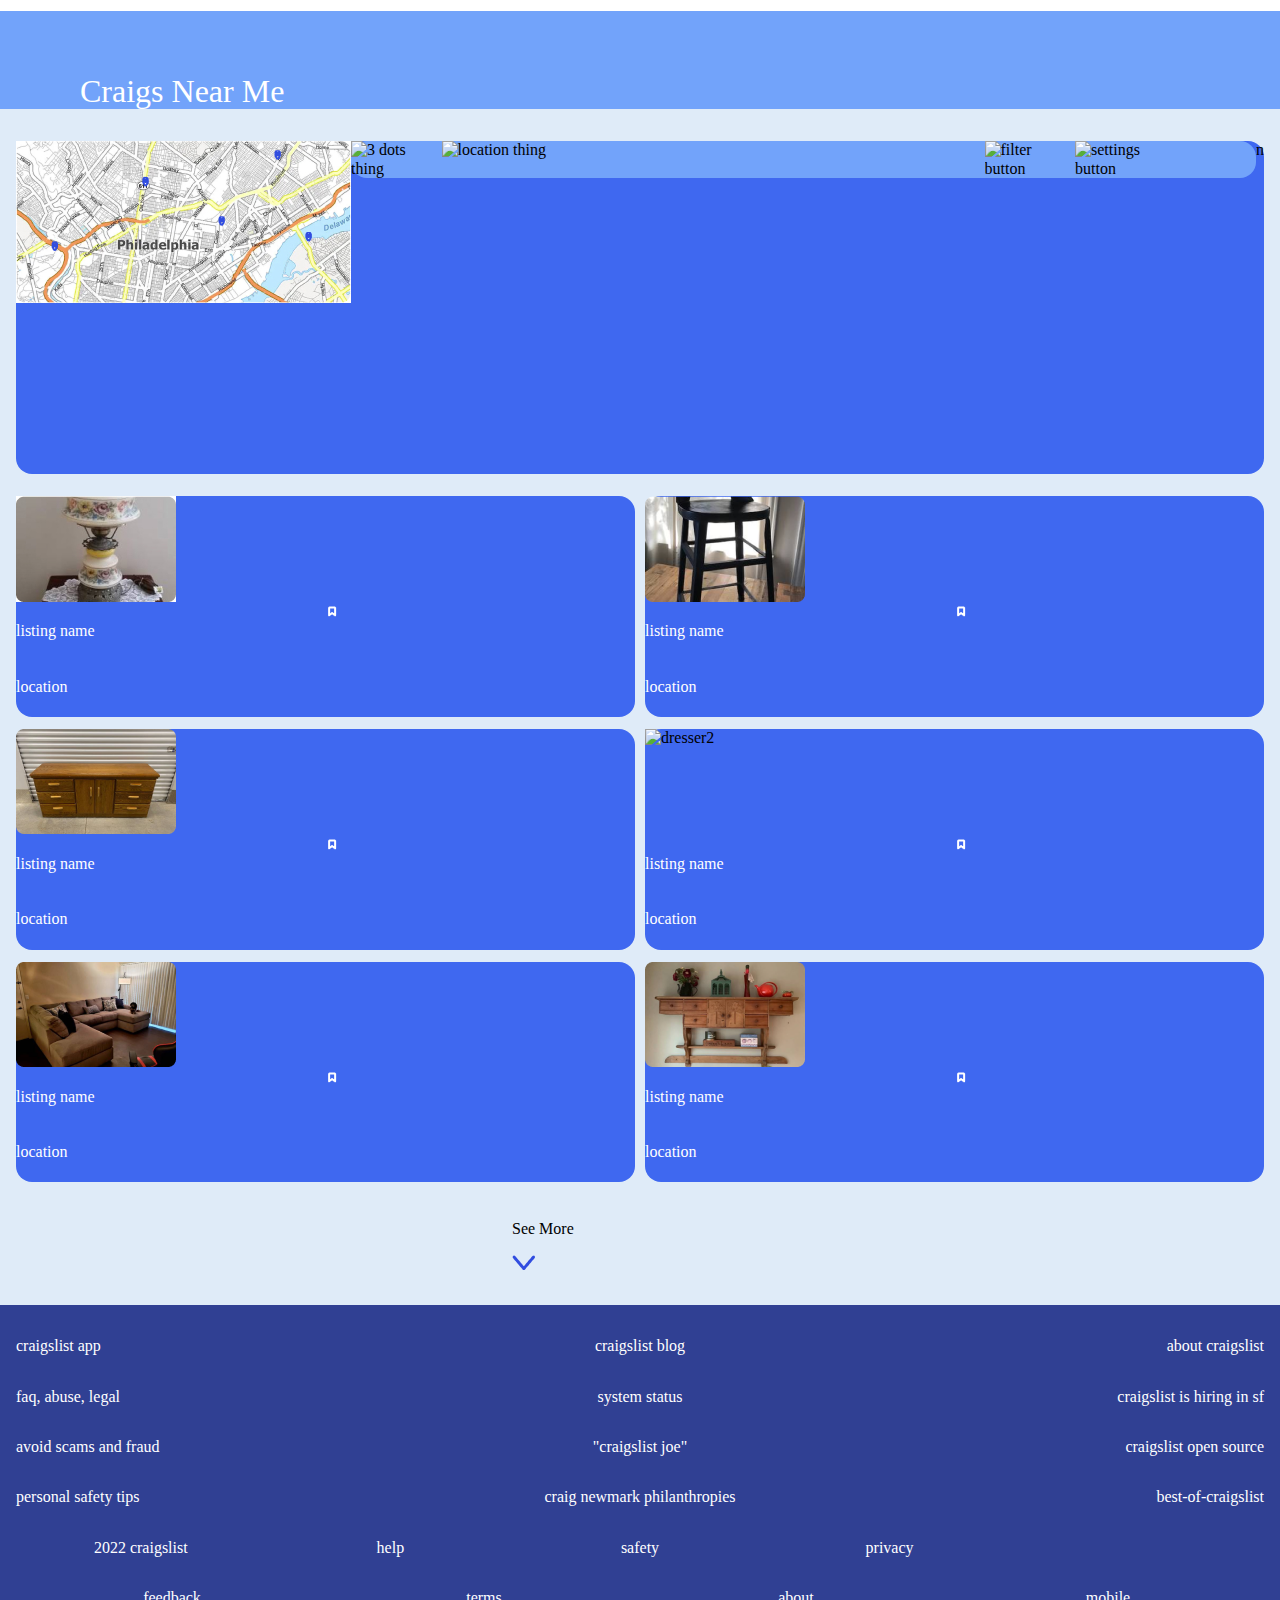
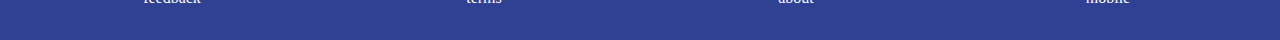
==== commit eb6450da: "grid-updates 5/24" ====
--- a/deploy/index.html
+++ b/deploy/index.html
@@ -15,27 +15,27 @@
   <body>
 
     <div id="header-navbar">
-
+      
       <div id="title">
         <h1>Craigslist</h1>
       </div>
 
-      <div class="header-buttons">
+      <div id="header-buttons">
         <div class="search">
           <button class="seabutton">
-            <img src="img/search-icon.png" title="search icon">
+            <img src="img/header/search-icon.png" title="search icon">
           </button>
         </div>
 
         <div class="account">
           <button class="accbutton">
-            <img src="img/account-icon.png" title="account icon">
+            <img src="img/header/account-icon.svg" title="account icon">
           </button>
         </div>
         
         <div class="hamburger">
           <button class="hambutton">
-            <img src="img/hamburger-icon.png" title="hamburger-icon">
+            <img src="img/header/hamburger-icon.png" title="hamburger-icon">
           </button>
         </div>
       </div>
@@ -44,32 +44,37 @@
 
     <div id="hero1">
 
-      <div id="locations-dropdown">
-        <div class="location">
-          <p>Philadelphia</p>
-          <img src="img/drop-down-arrow.png" title="drop-down-arrow.jpeg">
-        </div>
-      </div>
-
-      <div class="title">
-        <p>craigslist</p>
-      </div>
-
-      <div class="search-bar">
-        <div class="search">
-          <p>Search Craigslist</p>
-          <img src="img/search-icon.png" title="search-icon">
-        </div>
-      </div>
-
+      <img id="background-img" style="background-image: url(img/hero1/hero1.jpg);" src="img/hero1/hero-1.jpg">
+
+      <div id="hero1-content">
+
+        <div id="locations-dropdown">
+          <div class="location">
+            <p>Philadelphia</p>
+            <img src="img/hero1/drop-down-arrow.png" title="drop-down-arrow.jpeg">
+          </div>
+        </div>
+  
+        <div class="title">
+          <p>craigslist</p>
+        </div>
+  
+        <div class="search-bar">
+          <div class="search">
+            <p>Search Craigslist</p>
+            <img src="img/hero1/search-icon.png" title="search-icon">
+          </div>
+        </div>
+
+      </div>
     </div>
 
     <div id="calender">
 
       <div id="calender-title">
         <p class="calender-header">Events This Week</p>
-        <img src="img/left-arrow.png" title="left-arrow">
-        <img src="img/right-arrow.png" title="right-arrow">
+        <img src="img/calender/left-arrow.png" title="left-arrow">
+        <img src="img/calender/right-arrow.png" title="right-arrow">
       </div>
 
       <div id="actual-calender">
@@ -118,7 +123,6 @@
           <div id="events">
             <div class="1a">
               <div class="paint">
-                <img src="img/bullet-point.png" title="bullet-point">
                 <p>Paint and Sip</p>
                 <p>(5:30-8:00)</p>
               </div>
@@ -127,7 +131,6 @@
             <div class="2a">
     
               <div class="auto">
-                <img src="img/bullet-point.png" title="bullet-point">
                 <p>Auto Workshop</p>
                 <p>(1:00-3:00)</p>
               </div>
@@ -136,7 +139,6 @@
             <div class="3a">
     
               <div class="waffle">
-                <img src="img/bullet-point.png" title="bullet-point">
                 <p>Waffle Breakfast</p>
                 <p>(9:00-12:00)</p>
               </div>
@@ -145,7 +147,6 @@
             <div class="4a">
     
               <div class="some">
-                <img src="img/bullet-point.png" title="bullet-point">
                 <p>Some Event</p>
                 <p>(4:00-5:30)</p>
               </div>
@@ -154,7 +155,6 @@
             <div class="5a">
   
               <div class="fundraiser">
-                <img src="img/bullet-point.png" title="bullet-point">
                 <p>Fundraiser</p>
                 <p>(5:30-7:00)</p>
               </div>
@@ -163,12 +163,11 @@
             <div class="6a">
     
               <div class="fundraiser">
-                <img src="img/bullet-point.png" title="bullet-point">
                 <p>Fundraiser</p>
                 <p>(11:00-1:00)</p>
               </div>
+
               <div class="auto">
-                <img src="img/bullet-point.png" title="bullet-point">
                 <p>Auto Workshop</p>
                 <p>(6:00-9:00)</p>
               </div>
@@ -177,7 +176,6 @@
             <div class="7a">
     
               <div class="paint">
-                <img src="img/bullet-point.png" title="bullet-point">
                 <p>Paint and Sip</p>
                 <p>(9:00-12:00)</p>
               </div>
@@ -219,102 +217,102 @@
 
         <div id="icons-r1">
           <div class="a1">
-            <img src="img/car-icon.png" title="car-icon">
+            <img src="img/categories/car-icon.png" title="car-icon">
             <p>Automotive</p>
           </div>
           <div class="a2">
-            <img src="img/beauty-icon.png" title="beauty-icon">
+            <img src="img/categories/beauty-icon.png" title="beauty-icon">
             <p>Beauty</p>
           </div>
           <div class="a3">
-            <img src="img/cell-icon.png" title="cell-icon">
+            <img src="img/categories/cell-icon.png" title="cell-icon">
             <p>Cell/Mobile</p>
           </div>
           <div class="a4">
-            <img src="img/computer-icon.png" title="computer-icon">
+            <img src="img/categories/computer-icon.png" title="computer-icon">
             <p>Computer</p>
           </div>
         </div>
 
         <div id="icons-r2">
           <div class="b1">
-            <img src="img/creative-icon.png" title="creative-icon">
+            <img src="img/categories/creative-icon.png" title="creative-icon">
             <p>Creative</p>
           </div>
           <div class="b2">
-            <img src="img/cycle-icon.png" title="cycle-icon">
+            <img src="img/categories/cycle-icon.png" title="cycle-icon">
             <p>Cycle</p>
           </div>
           <div class="b3">
-            <img src="img/event-icon.png" title="event-icon">
+            <img src="img/categories/event-icon.png" title="event-icon">
             <p>Event</p>
           </div>
           <div class="b4">
-            <img src="img/farm-icon.png" title="farm-icon">
+            <img src="img/categories/farm-icon.png" title="farm-icon">
             <p>Farm/Garden</p>
           </div>
         </div>
 
         <div id="icons-r3">
           <div class="c1">
-            <img src="img/financial-icon.png" title="financial-icon">
+            <img src="img/categories/financial-icon.png" title="financial-icon">
             <p>Financial</p>
           </div>
           <div class="c2">
-            <img src="img/health-icon.png" title="health-icon">
+            <img src="img/categories/health-icon.png" title="health-icon">
             <p>Health/Wellness</p>
           </div>
           <div class="c3">
-            <img src="img/household-icon.png" title="household-icon">
+            <img src="img/categories/household-icon.png" title="household-icon">
             <p>Household</p>
           </div>
           <div class="c4">
-            <img src="img/labor-icon.png" title="labor-icon">
+            <img src="img/categories/labor-icon.png" title="labor-icon">
             <p>Labor/Move</p>
           </div>
         </div>
 
         <div id="icons-r4">
           <div class="d1">
-            <img src="img/legal-icon.png" title="legal-icon">
+            <img src="img/categories/legal-icon.png" title="legal-icon">
             <p>Legal</p>
           </div>
           <div class="d2">
-            <img src="img/lesson-icon.png" title="lesson-icon">
+            <img src="img/categories/lesson-icon.png" title="lesson-icon">
             <p>Lesson</p>
           </div>
           <div class="d3">
-            <img src="img/marine-icon.png" title="marine-icon">
+            <img src="img/categories/marine-icon.png" title="marine-icon">
             <p>Marine</p>
           </div>
           <div class="d4">
-            <img src="img/pet-icon.png" title="pet-icon">
+            <img src="img/categories/pet-icon.png" title="pet-icon">
             <p>Pet</p>
           </div>
         </div>
 
         <div id="icons-r5">
           <div class="e1">
-            <img src="img/realestate-icon.png" title="realestate-icon">
+            <img src="img/categories/realestate-icon.png" title="realestate-icon">
             <p>Real Estate</p>
           </div>
           <div class="e2">
-            <img src="img/skilledtrade-icon.png" title="skilledtrade-icon">
+            <img src="img/categories/skilledtrade-icon.png" title="skilledtrade-icon">
             <p>Skilled Trade</p>
           </div>
           <div class="e3">
-            <img src="img/smallbiz-icon.png" title="smallbiz-icon">
+            <img src="img/categories/smallbiz-icon.png" title="smallbiz-icon">
             <p>Small Business Ads</p>
           </div>
           <div class="e4">
-            <img src="img/travel-icon.png" title="travel-icon">
+            <img src="img/categories/travel-icon.png" title="travel-icon">
             <p>Travel/Vacation</p>
           </div>
         </div>
 
         <div id="icons-r6">
           <div class="f1">
-            <img src="img/write-icon.png" title="write-icon">
+            <img src="img/categories/write-icon.png" title="write-icon">
             <p>Write/Editorial/Translate</p>
           </div>
         </div>
@@ -324,88 +322,88 @@
   
     <div id="craigs">
 
-      <div class="craig-header">
+      <div id="craig-header">
         <p>Craigs Near Me</p>
       </div>
 
       <div id="map">
         <div class="map-img">
-          <img src="img/map.png" title="map of philadelphia">
+          <img src="img/craigs/mapagain.jpg" title="map of philadelphia">
         </div>
         <div id="map-stuff">
           <div class="map-buttons">
-            <img src="img/3-dots.jpeg" title="3 dots thing">
-            <img src="img/location-thing.jpeg" title="location thing">
-            <img src="img/filter-button.jpeg" title="filter button">
-            <img src="img/settings-button.jpeg" title="settings button">
-          </div>
-        </div>
+            <img src="img/craigs/3-dots.jpeg" title="3 dots thing">
+            <img src="img/craigs/map-ping.svg" title="location thing">
+            <img src="img/craigs/filter-button.jpeg" title="filter button">
+            <img src="img/craigs/settings-button.jpeg" title="settings button">
+          </div>
+        </div>n
       </div>
 
       <div id="listings">
 
         <div class="lamp">
           <div class="lamp-image">
-            <img src="img/lamp.png" title="lamp">
+            <img src="img/craigs/lamp.jpg" title="lamp">
           </div>
           <div class="lamp-info">
             <p>listing name</p>
-            <img src="img/bookmark.png" title="bookmark button">
+            <img src="img/craigs/bookmark.png" title="bookmark button">
             <p>location</p>
           </div>
         </div>
 
         <div class="chair">
           <div class="chair-image">
-            <img src="img/chair.png" title="chair">
+            <img src="img/craigs/chair.png" title="chair">
           </div>
           <div class="chair-info">
             <p>listing name</p>
+            <img src="img/craigs/bookmark.png" title="bookmark button">
             <p>location</p>
-            <img src="img/bookmark.png" title="bookmark button">
           </div>
         </div>
         
         <div class="dresser">
           <div class="dresser-image">
-            <img src="img/dresser.png" title="dresser">
+            <img src="img/craigs/dresser.png" title="dresser">
           </div>
           <div class="dresser-info">
             <p>listing name</p>
-            <img src="img/bookmark.png" title="bookmark button">
+            <img src="img/craigs/bookmark.png" title="bookmark button">
             <p>location</p>
           </div>
         </div>
 
         <div class="dresser2">
           <div class="dresser2-image">
-            <img src="img/dresser2.png" title="dresser2">
+            <img src="img/craigs/dresser2.png" title="dresser2">
           </div>
           <div class="dresser2-info">
             <p>listing name</p>
-            <img src="img/bookmark.png" title="bookmark button">
+            <img src="img/craigs/bookmark.png" title="bookmark button">
             <p>location</p>
           </div>
         </div>
 
         <div class="couch">
           <div class="couch-image">
-            <img src="img/couch.png" title="couch">
+            <img src="img/craigs/couch.png" title="couch">
           </div>
           <div class="couch-info">
             <p>listing name</p>
-            <img src="img/bookmark.png" title="bookmark button">
+            <img src="img/craigs/bookmark.png" title="bookmark button">
             <p>location</p>
           </div>
         </div>
 
         <div class="shelf-thing">
           <div class="shelf-image">
-            <img src="img/shelf.png" title="shelf thing">
+            <img src="img/craigs/shelf.png" title="shelf thing">
           </div>
           <div class="shelf-info">
             <p>listing name</p>
-            <img src="img/bookmark.png" title="bookmark button">
+            <img src="img/craigs/bookmark.png" title="bookmark button">
             <p>location</p>
           </div>
         </div>
@@ -416,7 +414,7 @@
           <p>See More</p>
         </div>
         <div class="down-arrow">
-          <img src="img/down-arrow.png" title="down arrow thing">
+          <img src="img/craigs/down-arrow.png" title="down arrow thing">
         </div>
       </div>
         
@@ -499,7 +497,6 @@
 
       <div id="bottom-stuff">
           <div class="a">
-            <img src="img/copyright.jpeg" title="copyright thing">
             <p>2022 craigslist</p>
             <p>help</p>
             <p>safety</p>
--- a/deploy/css/styles.css
+++ b/deploy/css/styles.css
@@ -384,13 +384,16 @@
 ============= */
 #header-navbar {
   display: grid;
-  grid-template-columns: 1fr 1fr 1fr;
-  grid-template-areas: "title . header-buttons";
+  grid-template-columns: 1fr 1fr;
+  grid-template-areas: "title title header-buttons";
 }
 #header-navbar #title {
   grid-area: "title";
   background-color: #1409ED;
   color: #fff;
+  border-radius: 15px;
+  margin: 16px;
+  padding-left: 10px;
 }
 #header-navbar #header-buttons {
   grid-area: "header-buttons";
@@ -422,108 +425,129 @@
 ============= */
 #footer {
   background-color: #304093;
+  padding: 16px;
 }
 #footer #footer-links #r1 {
   display: grid;
   grid-template-columns: 1fr 1fr 1fr;
   grid-template-areas: "a1 a2 a3";
 }
-#footer #footer-links #r1 .a1 .p {
-  color: #fff;
-}
-#footer #footer-links #r1 .a2 .p {
-  color: #fff;
-}
-#footer #footer-links #r1 .a3 .p {
-  color: #fff;
+#footer #footer-links #r1 .a1 p {
+  color: #fff;
+}
+#footer #footer-links #r1 .a2 p {
+  color: #fff;
+  text-align: center;
+}
+#footer #footer-links #r1 .a3 p {
+  color: #fff;
+  text-align: right;
 }
 #footer #footer-links #r2 {
   display: grid;
   grid-template-columns: 1fr 1fr 1fr;
   grid-template-areas: "b1 b2 b3";
 }
-#footer #footer-links #r2 .b1 .p {
-  color: #fff;
-}
-#footer #footer-links #r2 .b2 .p {
-  color: #fff;
-}
-#footer #footer-links #r2 .b3 .p {
-  color: #fff;
+#footer #footer-links #r2 .b1 p {
+  color: #fff;
+}
+#footer #footer-links #r2 .b2 p {
+  color: #fff;
+  text-align: center;
+}
+#footer #footer-links #r2 .b3 p {
+  color: #fff;
+  text-align: right;
 }
 #footer #footer-links #r3 {
   display: grid;
   grid-template-columns: 1fr 1fr 1fr;
   grid-template-areas: "c1 c2 c3";
 }
-#footer #footer-links #r3 .c1 .p {
-  color: #fff;
-}
-#footer #footer-links #r3 .c2 .p {
-  color: #fff;
-}
-#footer #footer-links #r3 .c3 .p {
-  color: #fff;
+#footer #footer-links #r3 .c1 p {
+  color: #fff;
+}
+#footer #footer-links #r3 .c2 p {
+  color: #fff;
+  text-align: center;
+}
+#footer #footer-links #r3 .c3 p {
+  color: #fff;
+  text-align: right;
 }
 #footer #footer-links #r4 {
   display: grid;
   grid-template-columns: 1fr 1fr 1fr;
   grid-template-areas: "d1 d2 d3";
 }
-#footer #footer-links #r4 .d1 .p {
-  color: #fff;
-}
-#footer #footer-links #r4 .d2 .p {
-  color: #fff;
-}
-#footer #footer-links #r4 .d3 .p {
-  color: #fff;
+#footer #footer-links #r4 .d1 p {
+  color: #fff;
+}
+#footer #footer-links #r4 .d2 p {
+  color: #fff;
+  text-align: center;
+}
+#footer #footer-links #r4 .d3 p {
+  color: #fff;
+  text-align: right;
 }
 #footer #bottom-stuff .a {
+  color: #fff;
   display: grid;
   grid-template-columns: 1fr 1fr 1fr 1fr 1fr;
   grid-template-areas: "a1 a2 a3 a4 a5";
-}
-#footer #bottom-stuff .a .p {
+  text-align: center;
+}
+#footer #bottom-stuff .a p {
   grid-area: "a1";
 }
-#footer #bottom-stuff .a .p {
+#footer #bottom-stuff .a p {
   grid-area: "a2";
 }
-#footer #bottom-stuff .a .p {
+#footer #bottom-stuff .a p {
   grid-area: "a3";
 }
-#footer #bottom-stuff .a .p {
+#footer #bottom-stuff .a p {
   grid-area: "a4";
 }
-#footer #bottom-stuff .a .p {
+#footer #bottom-stuff .a p {
   grid-area: "a5";
 }
 #footer #bottom-stuff .b {
+  color: #fff;
   display: grid;
   grid-template-columns: 1fr 1fr 1fr 1fr;
   grid-template-areas: "b1 b2 b3 b4";
-}
-#footer #bottom-stuff .b .p {
+  text-align: center;
+}
+#footer #bottom-stuff .b p {
   grid-area: "b1";
 }
-#footer #bottom-stuff .b .p {
+#footer #bottom-stuff .b p {
   grid-area: "b2";
 }
-#footer #bottom-stuff .b .p {
+#footer #bottom-stuff .b p {
   grid-area: "b3";
 }
-#footer #bottom-stuff .b .p {
+#footer #bottom-stuff .b p {
   grid-area: "b4";
 }
 
 #calender {
   margin: 16px;
+  margin-bottom: 168px;
 }
 #calender #calender-title {
   display: grid;
   grid-template-columns: 60% 1fr 1fr;
   grid-template-areas: "events . left-arrow right-arrow";
+}
+@media (min-width: 768px) {
+  #calender #calender-title {
+    display: grid;
+    grid-template-columns: 1fr;
+    grid-template-areas: "events";
+  }
 }
 #calender #calender-title p {
   grid-area: "events";
@@ -582,6 +606,8 @@
 #calender #actual-calender #calender-events {
   grid-area: "calender-events";
   background-color: #fff;
+  margin: 12px;
+  border-radius: 15px;
 }
 #calender #actual-calender #calender-events #events {
   grid-template-rows: 1fr 1fr 1fr 1fr 1fr 1fr 1fr 1fr 1fr 1fr 1fr 1fr 1fr 1fr;
@@ -645,6 +671,7 @@
 
 #categories {
   margin: 16px;
+  margin-bottom: 168px;
 }
 #categories #heading #heading2 {
   grid-area: "heading2";
@@ -1012,12 +1039,17 @@
 #craigs {
   background-color: #DFEBF8;
 }
-#craigs .craig-header {
+#craigs #craig-header {
   background-color: #72A3FA;
   color: #fff;
   font-size: 24pt;
   padding-top: 30px;
   padding-left: 16px;
+}
+@media (min-width: 768px) {
+  #craigs #craig-header {
+    padding-left: 80px;
+  }
 }
 #craigs #map {
   display: grid;
@@ -1073,6 +1105,7 @@
 }
 #craigs #listings .lamp .lamp-img {
   grid-area: "img";
+  margin: 8px;
 }
 #craigs #listings .lamp .lamp-info {
   grid-area: "info";
@@ -1249,10 +1282,9 @@
 }
 #craigs #see-more-bundle {
   display: grid;
-  grid-template-columns: 35% auto 35%;
-  grid-template-areas: ". see-more ." ". down-arrow .";
   grid-template-rows: 1fr 1fr;
   grid-template-areas: "see-more" "down-arrow";
+  margin-left: 40%;
 }
 #craigs #see-more-bundle .see-more .p {
   grid-area: "see-more";
@@ -1262,46 +1294,50 @@
   grid-area: "down-arrow";
 }
 
-#hero1 #locations-dropdown {
+#hero1 #background-img {
+  background-image: url(img/hero1/hero1.jpg);
+  background-repeat: no-repeat;
+}
+#hero1 #hero1-content #locations-dropdown {
   display: grid;
   grid-template-columns: 1fr 1fr 1fr;
   grid-template-areas: "location . . ";
   grid-area: "location";
 }
-#hero1 #locations-dropdown .location {
+#hero1 #hero1-content #locations-dropdown .location {
   display: grid;
   grid-template-columns: 1fr 1fr;
   grid-template-areas: "p img";
 }
-#hero1 #locations-dropdown .location .p {
+#hero1 #hero1-content #locations-dropdown .location .p {
   grid-area: "p";
 }
-#hero1 #locations-dropdown .location .img {
+#hero1 #hero1-content #locations-dropdown .location .img {
   grid-area: "img";
 }
-#hero1 .title {
+#hero1 #hero1-content .title {
   display: grid;
   grid-template-columns: 20% 1fr 20%;
   grid-template-areas: " . title . ";
 }
-#hero1 .title .p {
+#hero1 #hero1-content .title .p {
   color: #fff;
   grid-area: "title";
 }
-#hero1 .search-bar {
+#hero1 #hero1-content .search-bar {
   display: grid;
   grid-template-columns: 10% 80% 10%;
   grid-template-areas: " . search . ";
   grid-area: "search";
 }
-#hero1 .search-bar .search {
+#hero1 #hero1-content .search-bar .search {
   display: grid;
   grid-template-columns: 1fr 20% 1fr;
   grid-template-areas: "p . img";
 }
-#hero1 .search-bar .search .p {
+#hero1 #hero1-content .search-bar .search .p {
   grid-area: "p";
 }
-#hero1 .search-bar .search .img {
+#hero1 #hero1-content .search-bar .search .img {
   grid-area: "img";
 }
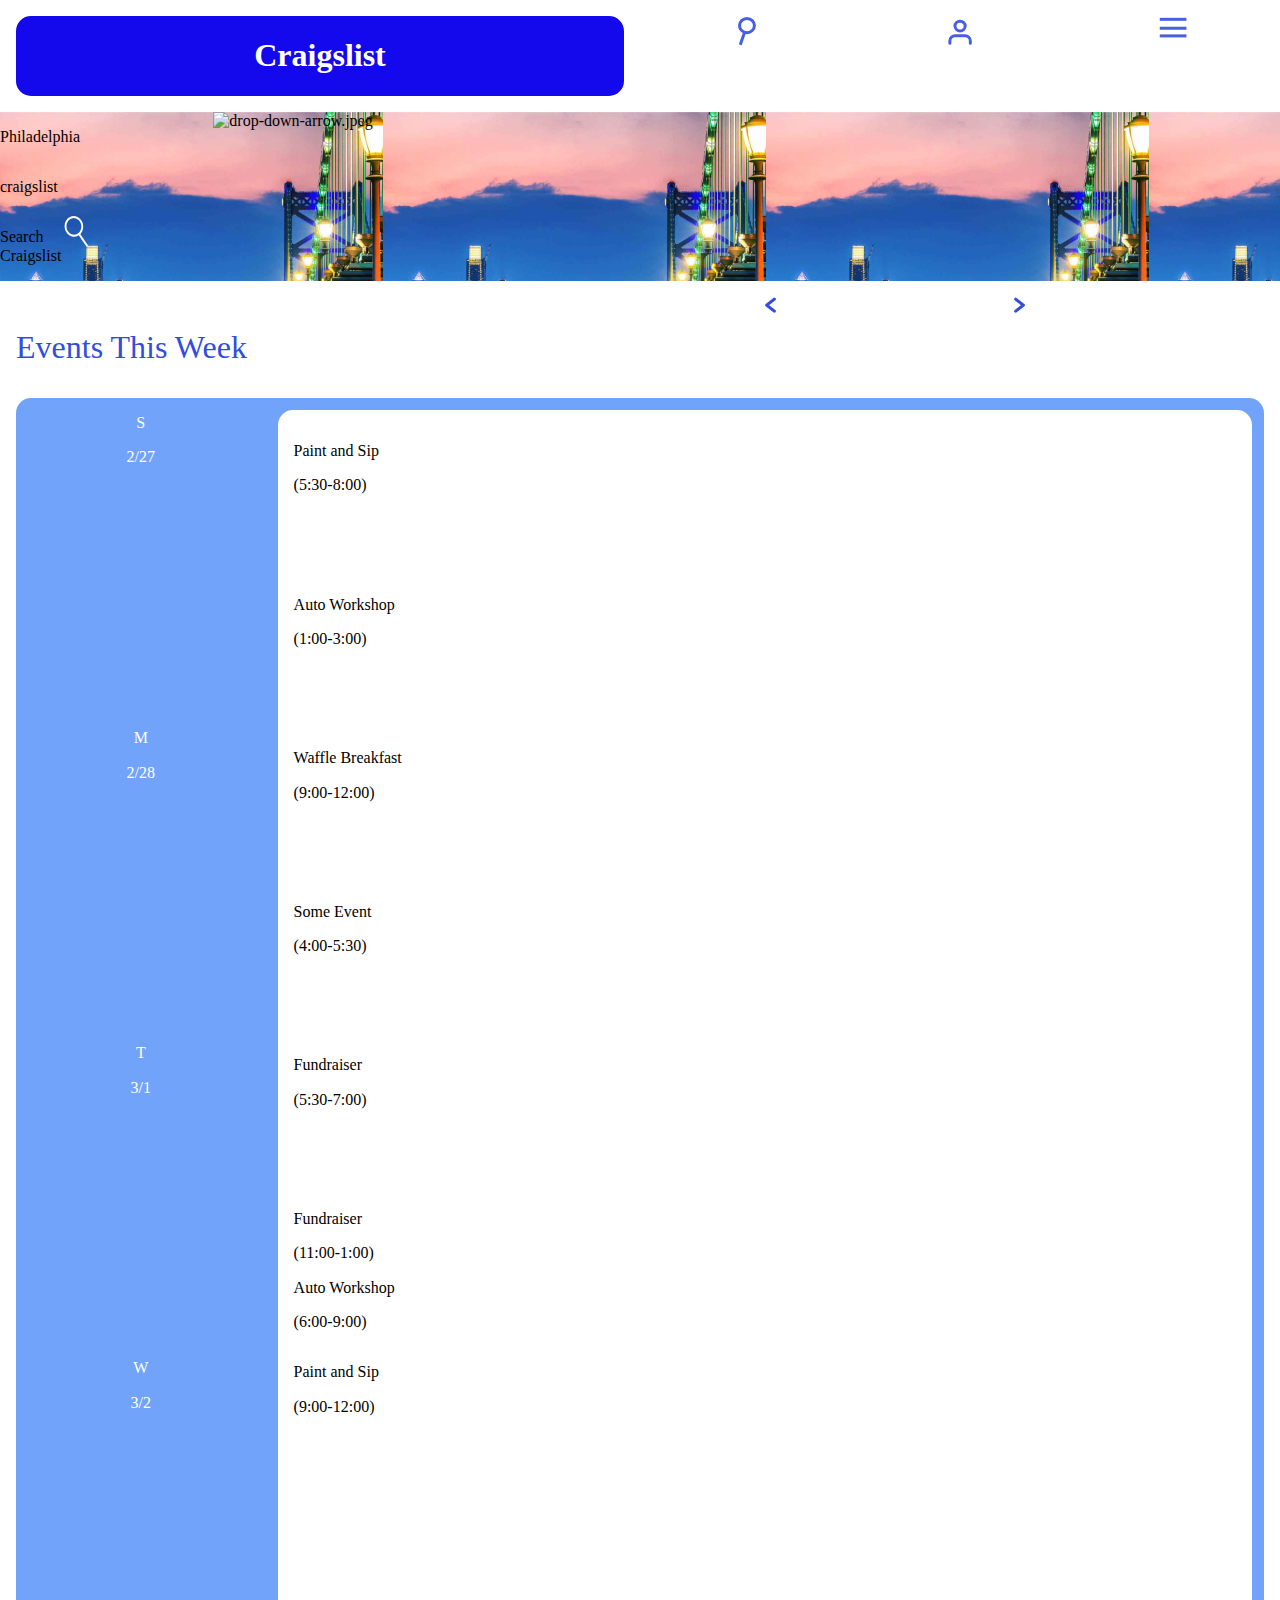
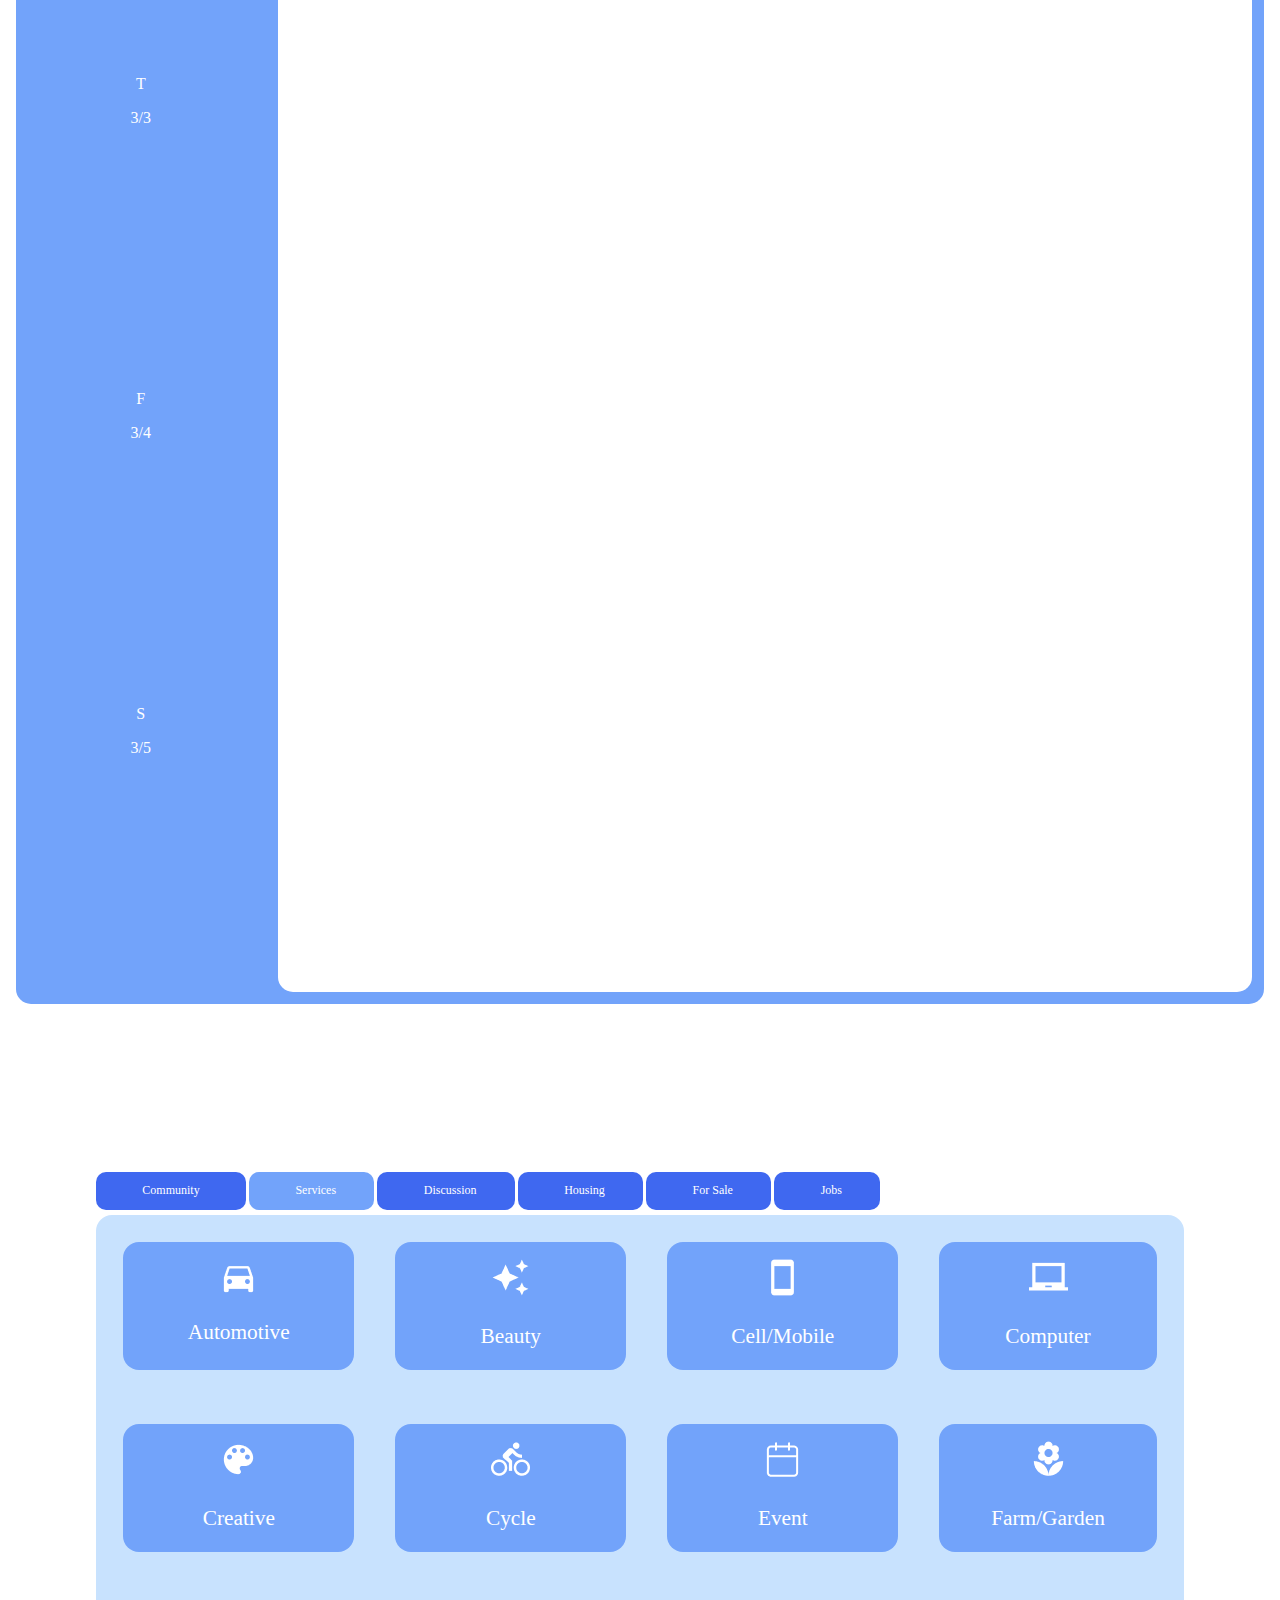
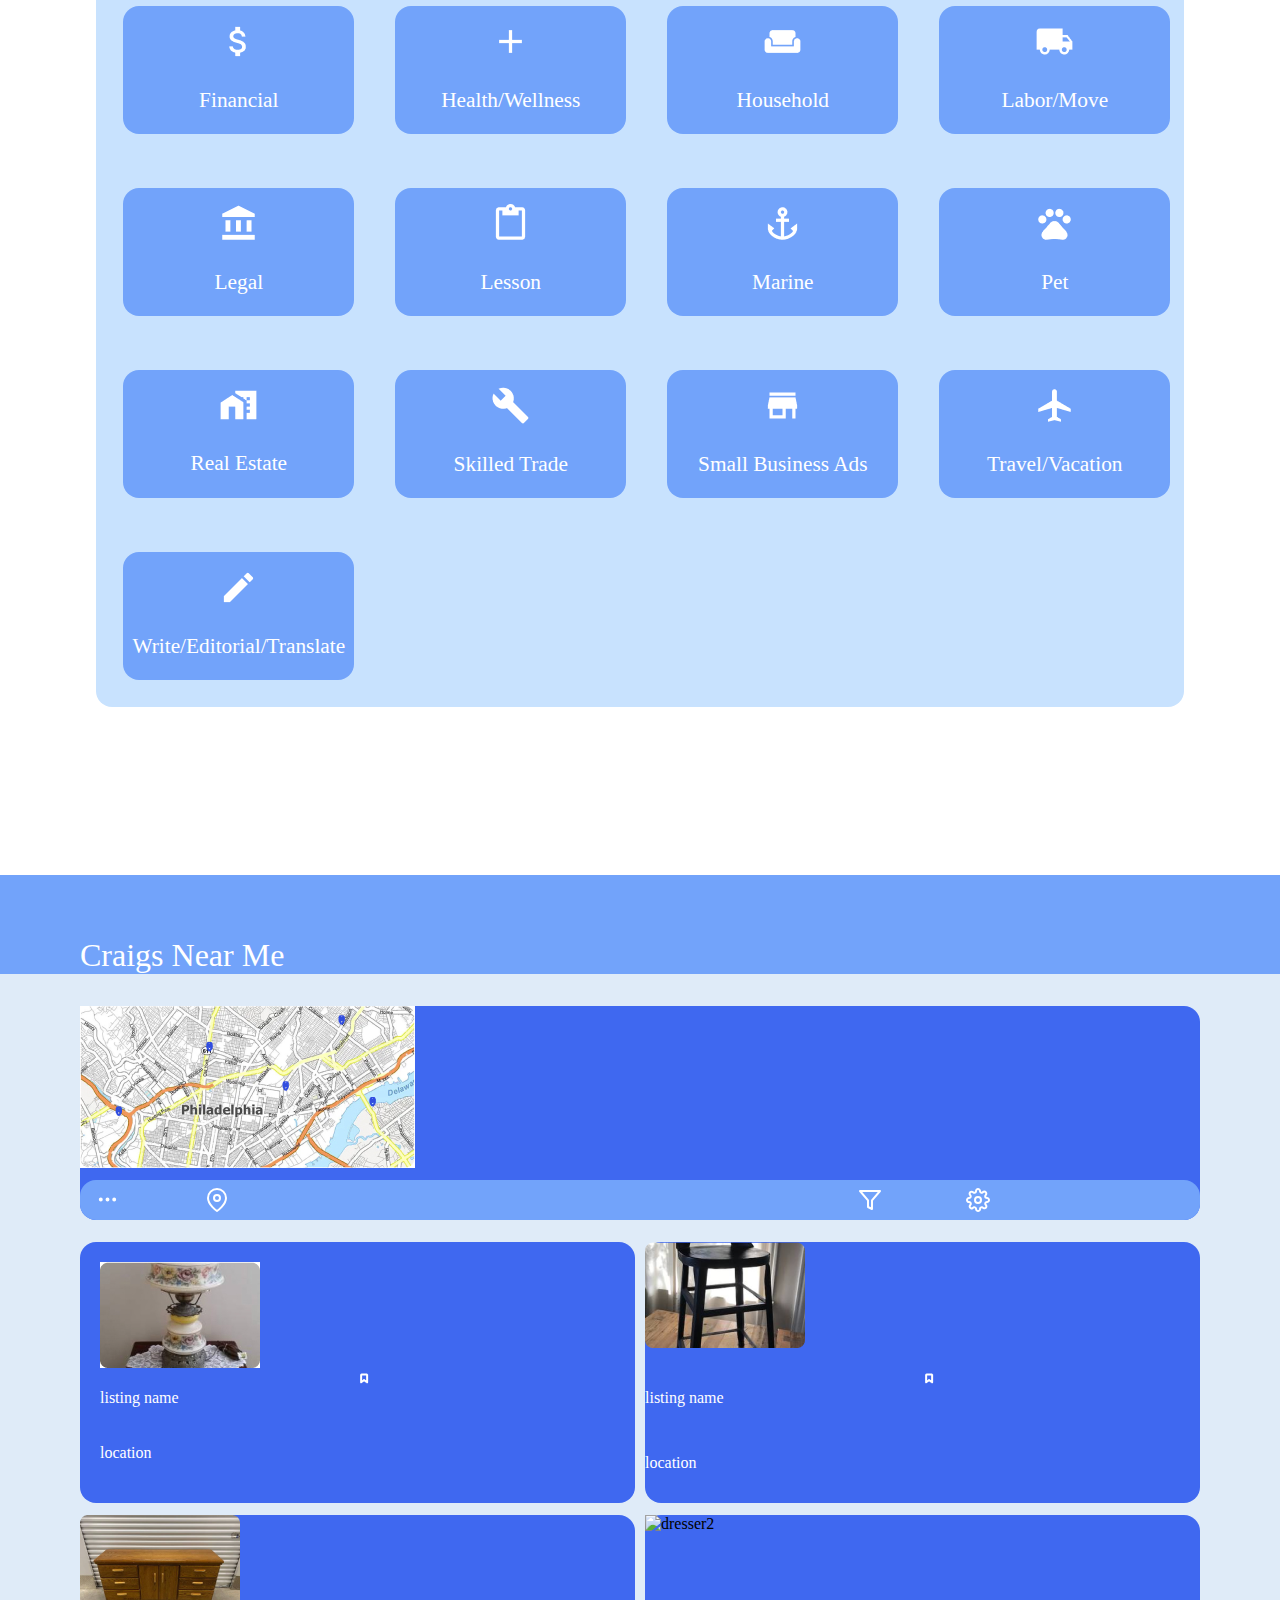
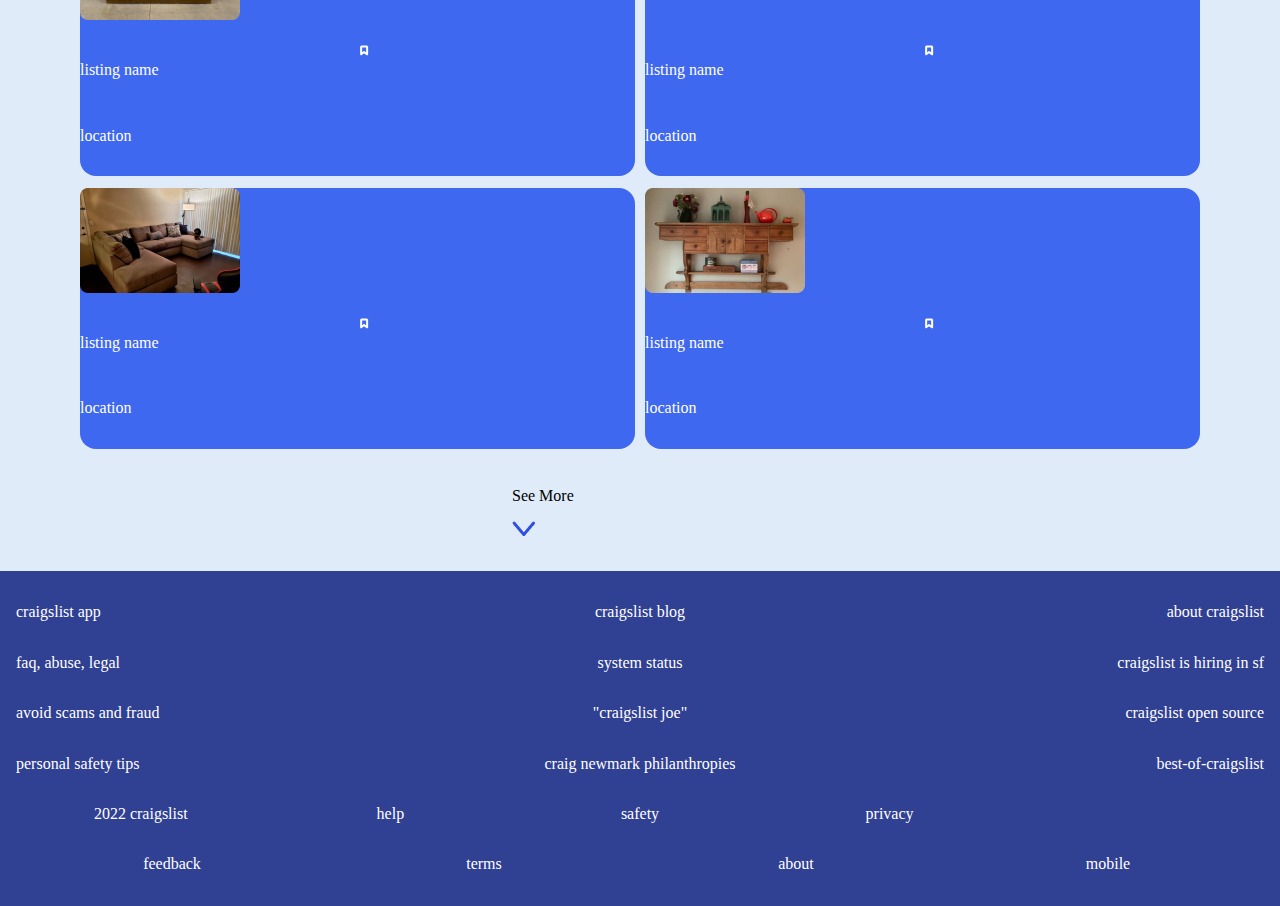
==== commit 57f2289d: "attempt at css updates" ====
--- a/deploy/index.html
+++ b/deploy/index.html
@@ -23,7 +23,7 @@
       <div id="header-buttons">
         <div class="search">
           <button class="seabutton">
-            <img src="img/header/search-icon.png" title="search icon">
+            <img src="img/header/searchheader.svg" title="search icon">
           </button>
         </div>
 
@@ -35,16 +35,14 @@
         
         <div class="hamburger">
           <button class="hambutton">
-            <img src="img/header/hamburger-icon.png" title="hamburger-icon">
+            <img src="img/header/3-lines.svg" title="hamburger-icon">
           </button>
         </div>
       </div>
 
     </div>
 
-    <div id="hero1">
-
-      <img id="background-img" style="background-image: url(img/hero1/hero1.jpg);" src="img/hero1/hero-1.jpg">
+    <div id="hero1" style="background-image: url(img/hero1/hero1.jpg);">
 
       <div id="hero1-content">
 
@@ -332,12 +330,12 @@
         </div>
         <div id="map-stuff">
           <div class="map-buttons">
-            <img src="img/craigs/3-dots.jpeg" title="3 dots thing">
-            <img src="img/craigs/map-ping.svg" title="location thing">
-            <img src="img/craigs/filter-button.jpeg" title="filter button">
-            <img src="img/craigs/settings-button.jpeg" title="settings button">
-          </div>
-        </div>n
+            <img src="img/craigs/more-horizontal.svg" title="3 dots thing">
+            <img src="img/craigs/map-pin.svg" title="location thing">
+            <img src="img/craigs/filter.svg" title="filter button">
+            <img src="img/craigs/settings.svg" title="settings button">
+          </div>
+        </div>
       </div>
 
       <div id="listings">
--- a/deploy/css/styles.css
+++ b/deploy/css/styles.css
@@ -385,7 +385,7 @@
 #header-navbar {
   display: grid;
   grid-template-columns: 1fr 1fr;
-  grid-template-areas: "title title header-buttons";
+  grid-template-areas: "title . header-buttons";
 }
 #header-navbar #title {
   grid-area: "title";
@@ -393,31 +393,38 @@
   color: #fff;
   border-radius: 15px;
   margin: 16px;
-  padding-left: 10px;
+  text-align: center;
 }
 #header-navbar #header-buttons {
   grid-area: "header-buttons";
   display: grid;
   grid-template-columns: 1fr 1fr 1fr;
   grid-template-areas: "search account hamburger";
+  margin-top: 16px;
 }
 #header-navbar #header-buttons .search {
   grid-area: "search";
 }
 #header-navbar #header-buttons .search .seabutton {
   width: 100%;
+  border: none;
+  background-color: #fff;
 }
 #header-navbar #header-buttons .account {
   grid-area: "account";
 }
 #header-navbar #header-buttons .account .accbutton {
   width: 100%;
+  border: none;
+  background-color: #fff;
 }
 #header-navbar #header-buttons .hamburger {
   grid-area: "hamburger";
 }
 #header-navbar #header-buttons .hamburger .hambutton {
   width: 100%;
+  border: none;
+  background-color: #fff;
 }
 
 /* =============
@@ -542,13 +549,6 @@
   grid-template-columns: 60% 1fr 1fr;
   grid-template-areas: "events . left-arrow right-arrow";
 }
-@media (min-width: 768px) {
-  #calender #calender-title {
-    display: grid;
-    grid-template-columns: 1fr;
-    grid-template-areas: "events";
-  }
-}
 #calender #calender-title p {
   grid-area: "events";
   font-size: 24pt;
@@ -561,19 +561,26 @@
   grid-area: "right-arrow";
 }
 #calender #actual-calender {
-  display: grid;
-  grid-template-columns: 20% 80%;
-  grid-template-areas: "calender-days calender-events";
   border-radius: 15px;
   background-color: #72A3FA;
+}
+@media (min-width: 576px) {
+  #calender #actual-calender {
+    display: grid;
+    grid-template-columns: 20% 80%;
+    grid-template-areas: "calender-days calender-events";
+  }
 }
 #calender #actual-calender #calender-days {
   grid-area: "calender-days";
-  display: grid;
-  grid-template-rows: 1fr 1fr 1fr 1fr 1fr 1fr 1fr;
-  grid-template-areas: "sunday" "monday" "tuesday" "wednesday" "thursday" "friday" "saturday";
-  margin: 16px;
-  align-items: center;
+  text-align: center;
+}
+@media (min-width: 576px) {
+  #calender #actual-calender #calender-days {
+    display: grid;
+    grid-template-rows: 1fr 1fr 1fr 1fr 1fr 1fr 1fr;
+    grid-template-areas: "sunday" "monday" "tuesday" "wednesday" "thursday" "friday" "saturday";
+  }
 }
 #calender #actual-calender #calender-days .r1 {
   grid-area: "day1";
@@ -610,8 +617,9 @@
   border-radius: 15px;
 }
 #calender #actual-calender #calender-events #events {
+  display: grid;
   grid-template-rows: 1fr 1fr 1fr 1fr 1fr 1fr 1fr 1fr 1fr 1fr 1fr 1fr 1fr 1fr;
-  grid-template-areas: " . day1" "day2 . " "day3 . " " . day4" " . day5" "day6 day6" "day7 . ";
+  grid-template-areas: " . paint" "auto . " "waffle . " " . some" " . fundraiser" "fundraiser auto" "paint . ";
   padding: 16px;
   border-radius: 15px;
 }
@@ -672,6 +680,10 @@
 #categories {
   margin: 16px;
   margin-bottom: 168px;
+}
+#categories #heading {
+  text-align: center;
+  margin-left: 80px;
 }
 #categories #heading #heading2 {
   grid-area: "heading2";
@@ -754,7 +766,18 @@
 #categories #categories-icons {
   background-color: #C8E2FE;
   border-radius: 16px;
-  font-size: 9pt;
+}
+@media (min-width: 576px) {
+  #categories #categories-icons {
+    font-size: 9pt;
+  }
+}
+@media (min-width: 768px) {
+  #categories #categories-icons {
+    font-size: 16pt;
+    margin-left: 80px;
+    margin-right: 80px;
+  }
 }
 #categories #categories-icons #icons-r1 {
   display: grid;
@@ -767,8 +790,18 @@
   border-radius: 16px;
   text-align: center;
   padding-top: 24px;
-  margin-right: 15%;
-  margin: 10%;
+}
+@media (min-width: 576px) {
+  #categories #categories-icons #icons-r1 .a1 {
+    margin-right: 15%;
+    margin: 10%;
+  }
+}
+@media (min-width: 768px) {
+  #categories #categories-icons #icons-r1 .a1 {
+    margin-top: 10%;
+    margin-right: 5%;
+  }
 }
 #categories #categories-icons #icons-r1 .a1 p {
   color: #fff;
@@ -779,7 +812,18 @@
   border-radius: 16px;
   text-align: center;
   padding-top: 16px;
-  margin: 10%;
+}
+@media (min-width: 576px) {
+  #categories #categories-icons #icons-r1 .a2 {
+    margin-right: 15%;
+    margin: 10%;
+  }
+}
+@media (min-width: 768px) {
+  #categories #categories-icons #icons-r1 .a2 {
+    margin-top: 10%;
+    margin-right: 5%;
+  }
 }
 #categories #categories-icons #icons-r1 .a2 p {
   color: #fff;
@@ -790,7 +834,18 @@
   border-radius: 16px;
   text-align: center;
   padding-top: 16px;
-  margin: 10%;
+}
+@media (min-width: 576px) {
+  #categories #categories-icons #icons-r1 .a3 {
+    margin-right: 15%;
+    margin: 10%;
+  }
+}
+@media (min-width: 768px) {
+  #categories #categories-icons #icons-r1 .a3 {
+    margin-top: 10%;
+    margin-right: 5%;
+  }
 }
 #categories #categories-icons #icons-r1 .a3 p {
   color: #fff;
@@ -801,7 +856,18 @@
   border-radius: 16px;
   text-align: center;
   padding-top: 16px;
-  margin: 10%;
+}
+@media (min-width: 576px) {
+  #categories #categories-icons #icons-r1 .a4 {
+    margin-right: 15%;
+    margin: 10%;
+  }
+}
+@media (min-width: 768px) {
+  #categories #categories-icons #icons-r1 .a4 {
+    margin-top: 10%;
+    margin-right: 10%;
+  }
 }
 #categories #categories-icons #icons-r1 .a4 p {
   color: #fff;
@@ -820,6 +886,12 @@
   padding-top: 16px;
   margin: 10%;
 }
+@media (min-width: 768px) {
+  #categories #categories-icons #icons-r2 .b1 {
+    margin-top: 10%;
+    margin-right: 5%;
+  }
+}
 #categories #categories-icons #icons-r2 .b1 p {
   color: #fff;
 }
@@ -832,6 +904,12 @@
   padding-top: 16px;
   margin: 10%;
 }
+@media (min-width: 768px) {
+  #categories #categories-icons #icons-r2 .b2 {
+    margin-top: 10%;
+    margin-right: 5%;
+  }
+}
 #categories #categories-icons #icons-r2 .b2 p {
   color: #fff;
 }
@@ -844,6 +922,12 @@
   padding-top: 16px;
   margin: 10%;
 }
+@media (min-width: 768px) {
+  #categories #categories-icons #icons-r2 .b3 {
+    margin-top: 10%;
+    margin-right: 5%;
+  }
+}
 #categories #categories-icons #icons-r2 .b3 p {
   color: #fff;
 }
@@ -856,6 +940,12 @@
   padding-top: 16px;
   margin: 10%;
 }
+@media (min-width: 768px) {
+  #categories #categories-icons #icons-r2 .b4 {
+    margin-top: 10%;
+    margin-right: 10%;
+  }
+}
 #categories #categories-icons #icons-r2 .b4 p {
   color: #fff;
 }
@@ -873,6 +963,12 @@
   padding-top: 16px;
   margin: 10%;
 }
+@media (min-width: 768px) {
+  #categories #categories-icons #icons-r3 .c1 {
+    margin-top: 10%;
+    margin-right: 5%;
+  }
+}
 #categories #categories-icons #icons-r3 .c1 p {
   color: #fff;
 }
@@ -885,6 +981,12 @@
   padding-top: 16px;
   margin: 10%;
 }
+@media (min-width: 768px) {
+  #categories #categories-icons #icons-r3 .c2 {
+    margin-top: 10%;
+    margin-right: 5%;
+  }
+}
 #categories #categories-icons #icons-r3 .c2 p {
   color: #fff;
 }
@@ -897,6 +999,12 @@
   padding-top: 16px;
   margin: 10%;
 }
+@media (min-width: 768px) {
+  #categories #categories-icons #icons-r3 .c3 {
+    margin-top: 10%;
+    margin-right: 5%;
+  }
+}
 #categories #categories-icons #icons-r3 .c3 p {
   color: #fff;
 }
@@ -909,6 +1017,12 @@
   padding-top: 16px;
   margin: 10%;
 }
+@media (min-width: 768px) {
+  #categories #categories-icons #icons-r3 .c4 {
+    margin-top: 10%;
+    margin-right: 5%;
+  }
+}
 #categories #categories-icons #icons-r3 .c4 p {
   color: #fff;
 }
@@ -926,6 +1040,12 @@
   padding-top: 16px;
   margin: 10%;
 }
+@media (min-width: 768px) {
+  #categories #categories-icons #icons-r4 .d1 {
+    margin-top: 10%;
+    margin-right: 5%;
+  }
+}
 #categories #categories-icons #icons-r4 .d1 p {
   color: #fff;
 }
@@ -938,6 +1058,12 @@
   padding-top: 16px;
   margin: 10%;
 }
+@media (min-width: 768px) {
+  #categories #categories-icons #icons-r4 .d2 {
+    margin-top: 10%;
+    margin-right: 5%;
+  }
+}
 #categories #categories-icons #icons-r4 .d2 p {
   color: #fff;
 }
@@ -950,6 +1076,12 @@
   padding-top: 16px;
   margin: 10%;
 }
+@media (min-width: 768px) {
+  #categories #categories-icons #icons-r4 .d3 {
+    margin-top: 10%;
+    margin-right: 5%;
+  }
+}
 #categories #categories-icons #icons-r4 .d3 p {
   color: #fff;
 }
@@ -962,6 +1094,12 @@
   padding-top: 16px;
   margin: 10%;
 }
+@media (min-width: 768px) {
+  #categories #categories-icons #icons-r4 .d4 {
+    margin-top: 10%;
+    margin-right: 5%;
+  }
+}
 #categories #categories-icons #icons-r4 .d4 p {
   color: #fff;
 }
@@ -979,6 +1117,12 @@
   padding-top: 16px;
   margin: 10%;
 }
+@media (min-width: 768px) {
+  #categories #categories-icons #icons-r5 .e1 {
+    margin-top: 10%;
+    margin-right: 5%;
+  }
+}
 #categories #categories-icons #icons-r5 .e1 p {
   color: #fff;
 }
@@ -991,6 +1135,12 @@
   padding-top: 16px;
   margin: 10%;
 }
+@media (min-width: 768px) {
+  #categories #categories-icons #icons-r5 .e2 {
+    margin-top: 10%;
+    margin-right: 5%;
+  }
+}
 #categories #categories-icons #icons-r5 .e2 p {
   color: #fff;
 }
@@ -1003,6 +1153,12 @@
   padding-top: 16px;
   margin: 10%;
 }
+@media (min-width: 768px) {
+  #categories #categories-icons #icons-r5 .e3 {
+    margin-top: 10%;
+    margin-right: 5%;
+  }
+}
 #categories #categories-icons #icons-r5 .e3 p {
   color: #fff;
 }
@@ -1015,6 +1171,12 @@
   padding-top: 16px;
   margin: 10%;
 }
+@media (min-width: 768px) {
+  #categories #categories-icons #icons-r5 .e4 {
+    margin-top: 10%;
+    margin-right: 5%;
+  }
+}
 #categories #categories-icons #icons-r5 .e4 p {
   color: #fff;
 }
@@ -1031,6 +1193,12 @@
   text-align: center;
   padding-top: 16px;
   margin: 10%;
+}
+@media (min-width: 768px) {
+  #categories #categories-icons #icons-r6 .f1 {
+    margin-top: 10%;
+    margin-right: 5%;
+  }
 }
 #categories #categories-icons #icons-r6 .f1 p {
   color: #fff;
@@ -1052,13 +1220,20 @@
   }
 }
 #craigs #map {
-  display: grid;
-  grid-template-columns: auto 1fr auto;
+  background-color: #3F68F0;
+  border-radius: 16px;
+  margin: 16px;
+}
+@media (min-width: 768px) {
+  #craigs #map {
+    margin-left: 80px;
+    margin-right: 80px;
+  }
+}
+#craigs #map .map-image {
+  display: grid;
   grid-template-rows: 1fr 1fr;
   grid-template-areas: " . mapimg . " " . map-buttons . ";
-  background-color: #3F68F0;
-  border-radius: 16px;
-  margin: 16px;
 }
 #craigs #map .map-image .img {
   grid-area: "mapimg";
@@ -1066,13 +1241,16 @@
 }
 #craigs #map #map-stuff {
   grid-area: "map-buttons";
+  margin-bottom: 8px;
+  background-color: #72A3FA;
+  border-radius: 16px;
 }
 #craigs #map #map-stuff .map-buttons {
   display: grid;
   grid-template-columns: 10% 60% 10% 10% 10%;
   grid-template-areas: "dots . location filter settings";
-  background-color: #72A3FA;
-  border-radius: 16px;
+  padding: 8px;
+  margin: 8px;
 }
 #craigs #map #map-stuff .map-buttons .img {
   grid-area: "dots";
@@ -1093,6 +1271,12 @@
   grid-template-areas: "lamp chair" "dresser dresser2" "couch shelf";
   margin: 16px;
 }
+@media (min-width: 768px) {
+  #craigs #listings {
+    margin-left: 80px;
+    margin-right: 80px;
+  }
+}
 #craigs #listings .lamp {
   display: grid;
   grid-template-rows: 1fr 1fr;
@@ -1102,6 +1286,7 @@
   margin-right: 5px;
   margin-top: 6px;
   margin-bottom: 6px;
+  padding: 20px;
 }
 #craigs #listings .lamp .lamp-img {
   grid-area: "img";
@@ -1341,3 +1526,223 @@
 #hero1 #hero1-content .search-bar .search .img {
   grid-area: "img";
 }
+
+.listings .listings-buttons {
+  display: grid;
+  grid-template-columns: 1fr 1fr 1fr 1fr;
+  grid-template-areas: "bookmark sold bought reviews";
+}
+.listings .listings-buttons .bookmark {
+  grid-area: "bookmark";
+  background-color: #314DE0;
+  border-radius: 16px;
+}
+.listings .listings-buttons .sold {
+  grid-area: "sold";
+  background-color: #314DE0;
+  border-radius: 16px;
+}
+.listings .listings-buttons .bought {
+  grid-area: "bought";
+  background-color: #314DE0;
+  border-radius: 16px;
+}
+.listings .listings-buttons .reviews {
+  grid-area: "reviews";
+  background-color: #314DE0;
+  border-radius: 16px;
+}
+.listings .actual-listings {
+  display: grid;
+  grid-template-columns: 1fr 1fr;
+  grid-template-areas: "bike nightstand" "mattress chair" "sofa book";
+}
+.listings .actual-listings .bike-listing {
+  grid-area: "bike";
+  display: grid;
+  grid-template-columns: 1fr;
+  grid-template-areas: "img" "info";
+}
+.listings .actual-listings .bike-listing .img {
+  grid-area: "img";
+}
+.listings .actual-listings .bike-listing .info {
+  grid-area: "info";
+  display: grid;
+  grid-template-columns: 1fr 1fr;
+  grid-template-areas: "listing bookmark";
+}
+.listings .actual-listings .bike-listing .info .img {
+  grid-area: "listing";
+}
+.listings .actual-listings .bike-listing .info .p {
+  grid-area: "bookmark";
+}
+.listings .actual-listings .nightstand-listing {
+  grid-area: "nightstand";
+  display: grid;
+  grid-template-columns: 1fr;
+  grid-template-areas: "img" "info";
+}
+.listings .actual-listings .nightstand-listing .img {
+  grid-area: "img";
+}
+.listings .actual-listings .nightstand-listing .info {
+  grid-area: "info";
+  display: grid;
+  grid-template-columns: 1fr 1fr;
+  grid-template-areas: "listing bookmark";
+}
+.listings .actual-listings .nightstand-listing .info .img {
+  grid-area: "listing";
+}
+.listings .actual-listings .nightstand-listing .info .p {
+  grid-area: "bookmark";
+}
+.listings .actual-listings .airmattress-listing {
+  grid-area: "mattress";
+  display: grid;
+  grid-template-columns: 1fr;
+  grid-template-areas: "img" "info";
+}
+.listings .actual-listings .airmattress-listing .img {
+  grid-area: "img";
+}
+.listings .actual-listings .airmattress-listing .info {
+  grid-area: "info";
+  display: grid;
+  grid-template-columns: 1fr 1fr;
+  grid-template-areas: "listing bookmark";
+}
+.listings .actual-listings .airmattress-listing .info .img {
+  grid-area: "listing";
+}
+.listings .actual-listings .airmattress-listing .info .p {
+  grid-area: "bookmark";
+}
+.listings .actual-listings .chair-listing {
+  grid-area: "chair";
+  display: grid;
+  grid-template-columns: 1fr;
+  grid-template-areas: "img" "info";
+}
+.listings .actual-listings .chair-listing .img {
+  grid-area: "img";
+}
+.listings .actual-listings .chair-listing .info {
+  grid-area: "info";
+  display: grid;
+  grid-template-columns: 1fr 1fr;
+  grid-template-areas: "listing bookmark";
+}
+.listings .actual-listings .chair-listing .info .img {
+  grid-area: "listing";
+}
+.listings .actual-listings .chair-listing .info .p {
+  grid-area: "bookmark";
+}
+.listings .actual-listings .sofa-listing {
+  grid-area: "sofa";
+  display: grid;
+  grid-template-columns: 1fr;
+  grid-template-areas: "img" "info";
+}
+.listings .actual-listings .sofa-listing .img {
+  grid-area: "img";
+}
+.listings .actual-listings .sofa-listing .info {
+  grid-area: "info";
+  display: grid;
+  grid-template-columns: 1fr 1fr;
+  grid-template-areas: "listing bookmark";
+}
+.listings .actual-listings .sofa-listing .info .img {
+  grid-area: "listing";
+}
+.listings .actual-listings .sofa-listing .info .p {
+  grid-area: "bookmark";
+}
+.listings .actual-listings .book-listing {
+  grid-area: "book";
+  display: grid;
+  grid-template-columns: 1fr;
+  grid-template-areas: "img" "info";
+}
+.listings .actual-listings .book-listing .img {
+  grid-area: "img";
+}
+.listings .actual-listings .book-listing .info {
+  grid-area: "info";
+  display: grid;
+  grid-template-columns: 1fr 1fr;
+  grid-template-areas: "listing bookmark";
+}
+.listings .actual-listings .book-listing .info .img {
+  grid-area: "listing";
+}
+.listings .actual-listings .book-listing .info .p {
+  grid-area: "bookmark";
+}
+
+.reviews {
+  display: grid;
+  grid-template-columns: 1fr;
+  grid-template-areas: "review1" "review2" "review3";
+}
+.reviews .reviews-header {
+  margin: 16px;
+}
+.reviews .review1 {
+  grid-area: "review1";
+  display: grid;
+  grid-template-columns: 1fr 1fr 1fr;
+  grid-template-areas: "img head . rating" "img body body body";
+}
+.reviews .review1 .chair2 {
+  grid-area: "img";
+}
+.reviews .review1 .info1-head {
+  grid-area: "head";
+}
+.reviews .review1 .rating {
+  grid-area: "rating";
+}
+.reviews .review1 .info1-body {
+  grid-area: "body";
+}
+.reviews .review2 {
+  grid-area: "review2";
+  display: grid;
+  grid-template-columns: 1fr 1fr 1fr;
+  grid-template-areas: "img head . rating" "img body body body";
+}
+.reviews .review2 .chair2 {
+  grid-area: "img";
+}
+.reviews .review2 .info1-head {
+  grid-area: "head";
+}
+.reviews .review2 .rating {
+  grid-area: "rating";
+}
+.reviews .review2 .info1-body {
+  grid-area: "body";
+}
+.reviews .review3 {
+  grid-area: "review3";
+  display: grid;
+  grid-template-columns: 1fr 1fr 1fr;
+  grid-template-areas: "img head . rating" "img body body body";
+}
+.reviews .review3 .chair2 {
+  grid-area: "img";
+}
+.reviews .review3 .info1-head {
+  grid-area: "head";
+}
+.reviews .review3 .rating {
+  grid-area: "rating";
+}
+.reviews .review3 .info1-body {
+  grid-area: "body";
+}
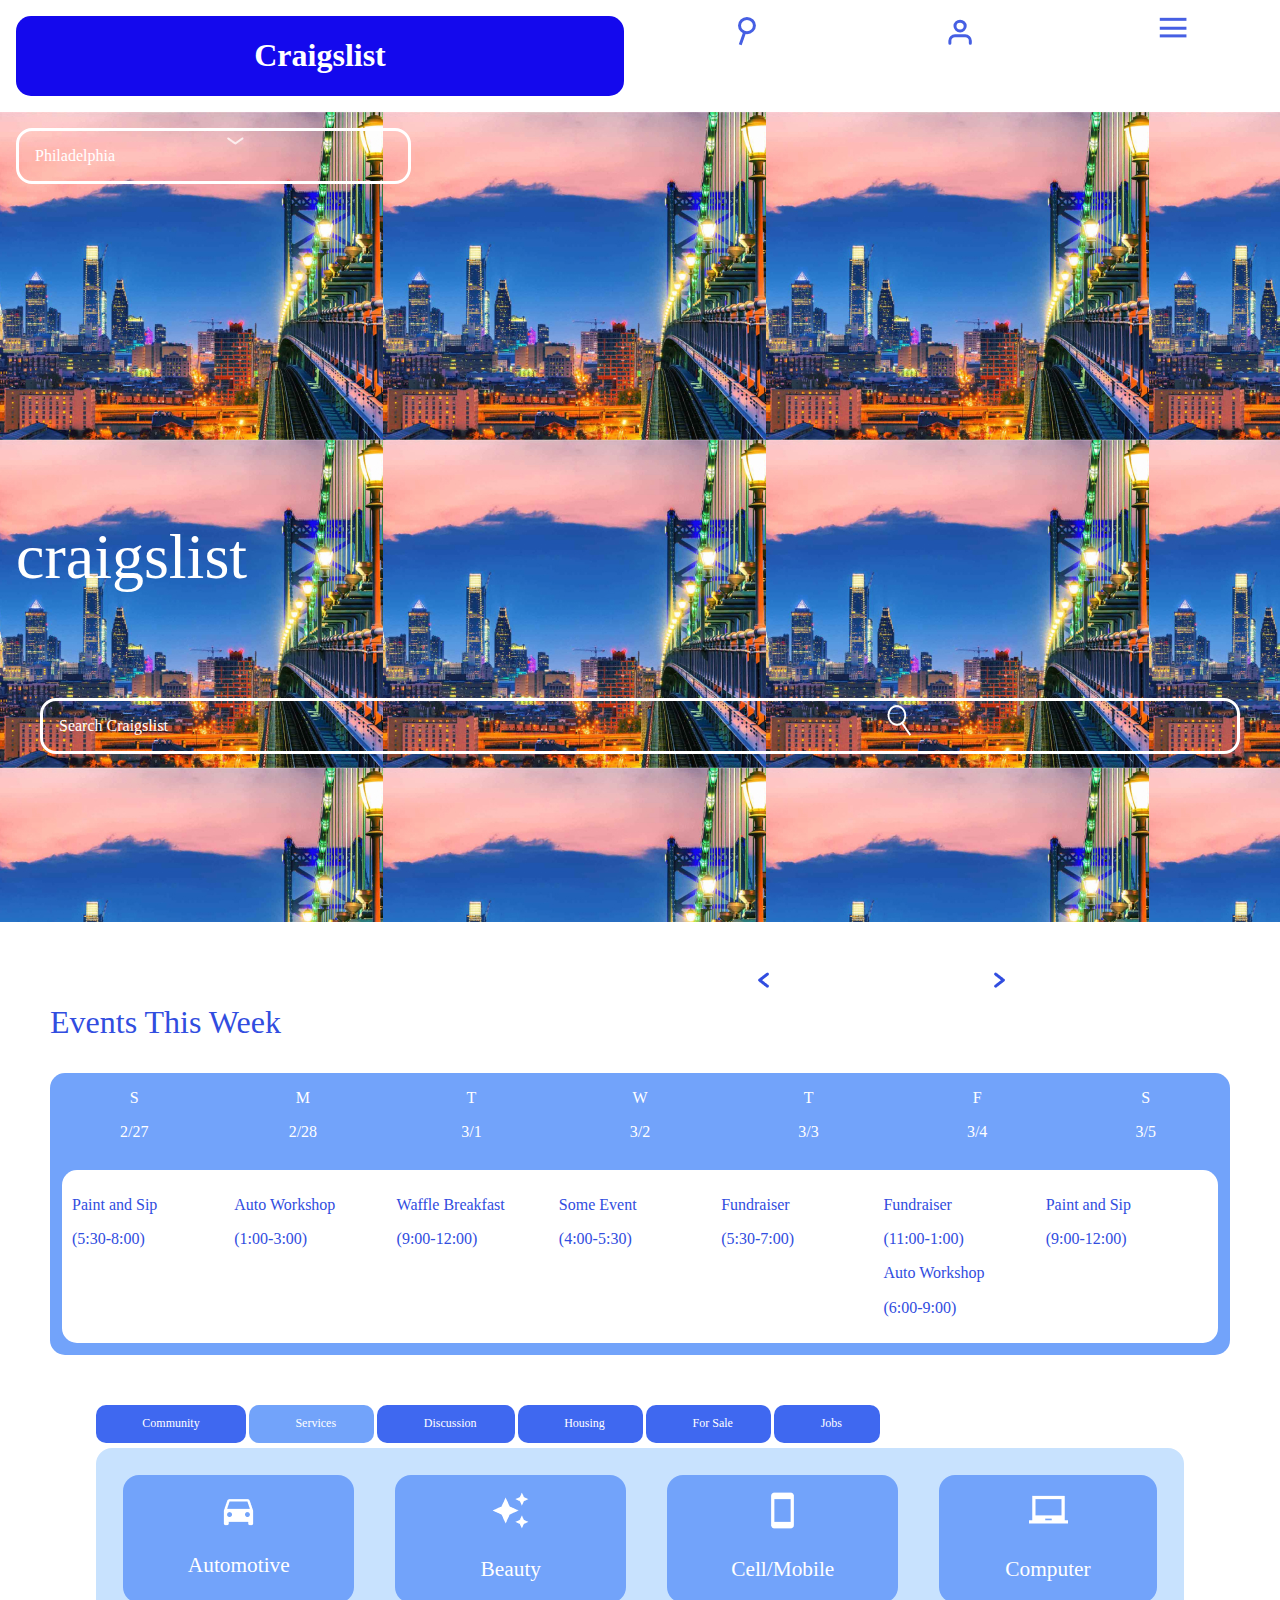
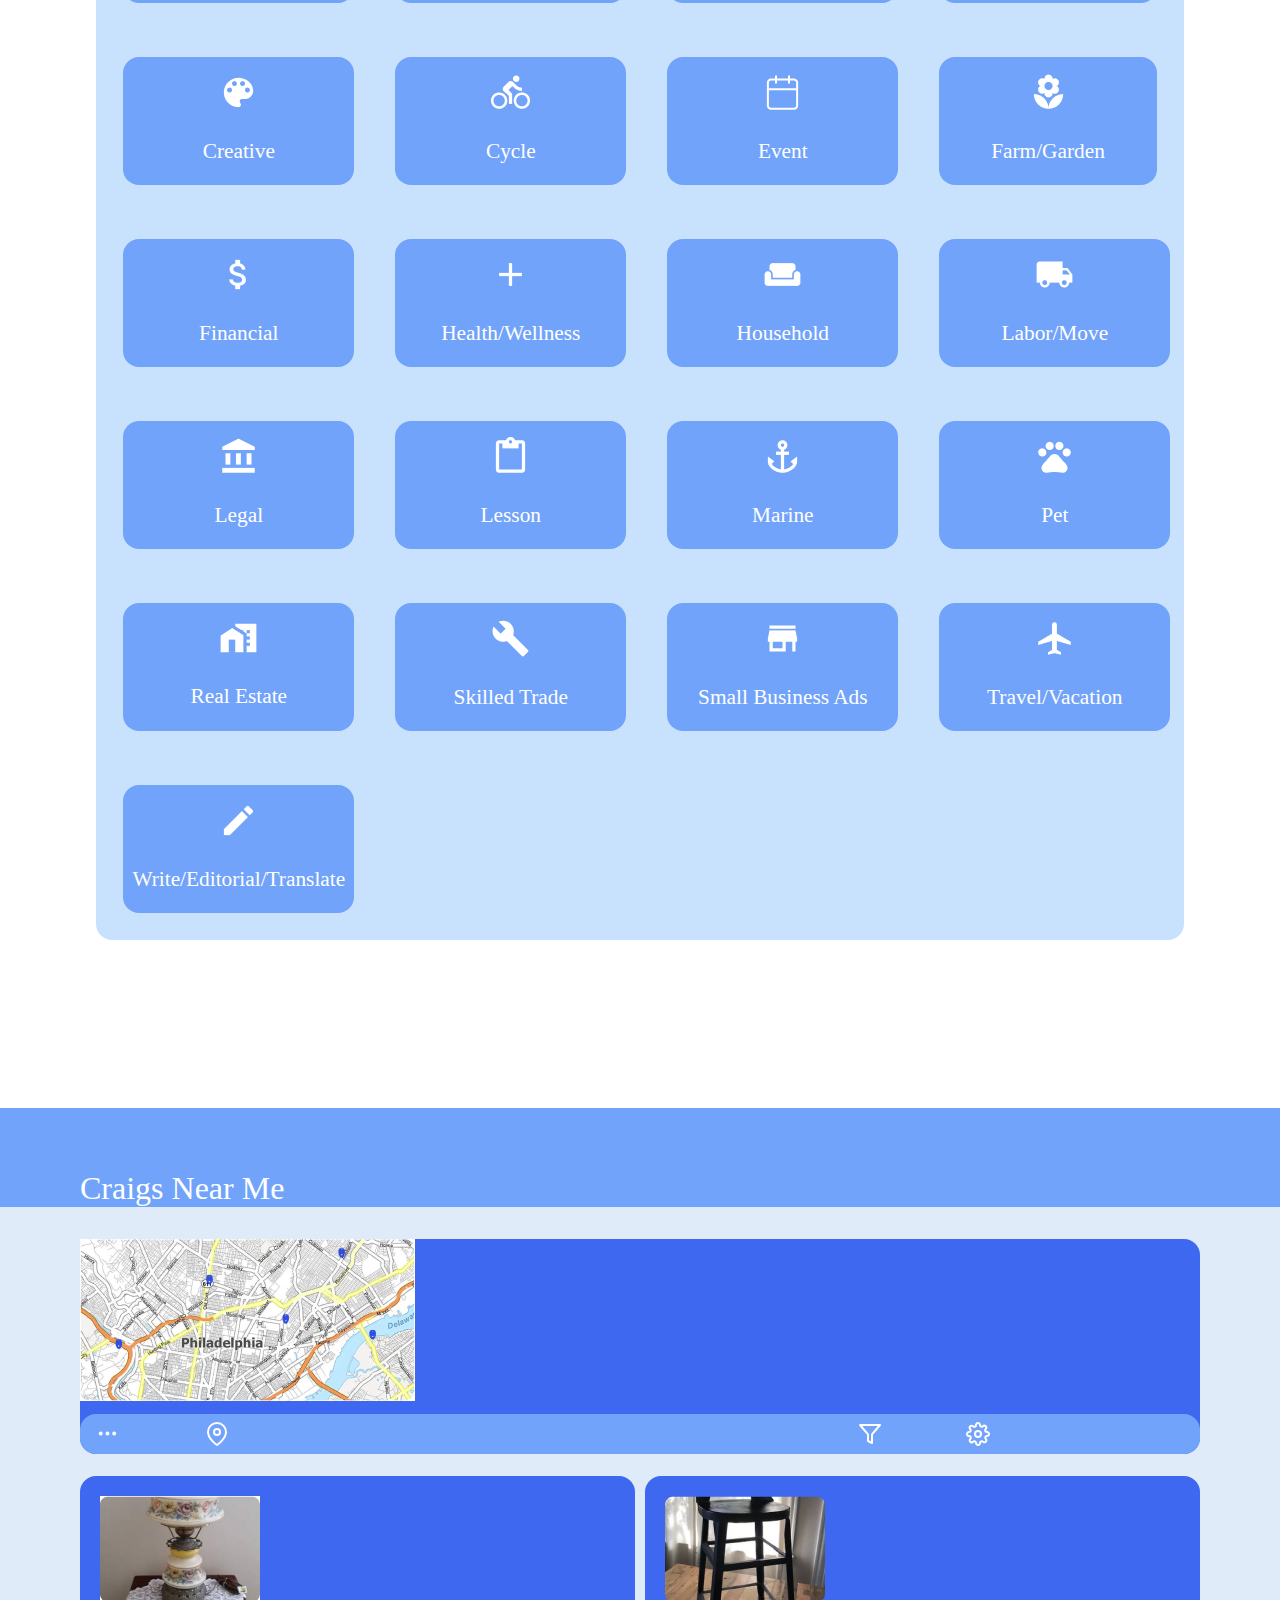
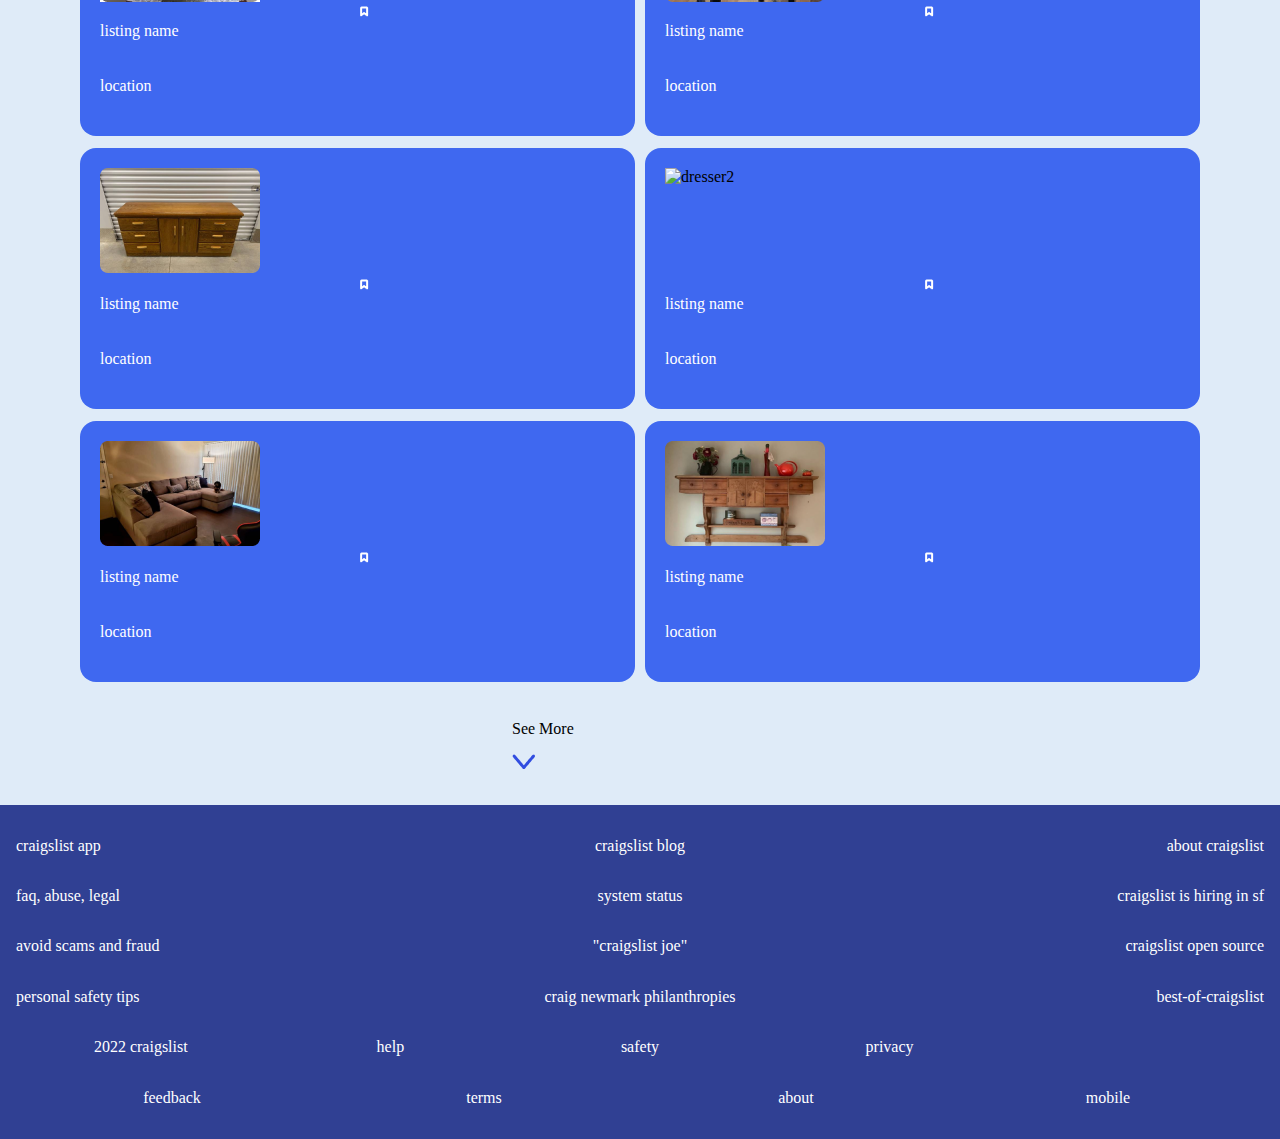
==== commit d9dfb87d: "fixed calender grid! yay!" ====
--- a/deploy/index.html
+++ b/deploy/index.html
@@ -49,7 +49,7 @@
         <div id="locations-dropdown">
           <div class="location">
             <p>Philadelphia</p>
-            <img src="img/hero1/drop-down-arrow.png" title="drop-down-arrow.jpeg">
+            <img src="img/hero1/chevron-down.png" title="drop-down-arrow.jpeg">
           </div>
         </div>
   
--- a/deploy/css/styles.css
+++ b/deploy/css/styles.css
@@ -541,8 +541,18 @@
 }
 
 #calender {
-  margin: 16px;
   margin-bottom: 168px;
+  margin-top: 20%;
+}
+@media (min-width: 576px) {
+  #calender {
+    margin: 20px;
+  }
+}
+@media (min-width: 768px) {
+  #calender {
+    margin: 50px;
+  }
 }
 #calender #calender-title {
   display: grid;
@@ -571,15 +581,29 @@
     grid-template-areas: "calender-days calender-events";
   }
 }
+@media (min-width: 768px) {
+  #calender #actual-calender {
+    display: grid;
+    grid-template-columns: 1fr;
+    grid-template-areas: "calender-days" "calender-events";
+  }
+}
 #calender #actual-calender #calender-days {
-  grid-area: "calender-days";
   text-align: center;
 }
 @media (min-width: 576px) {
   #calender #actual-calender #calender-days {
     display: grid;
-    grid-template-rows: 1fr 1fr 1fr 1fr 1fr 1fr 1fr;
+    grid-area: "calender-days";
+    grid-template-columns: 1fr;
     grid-template-areas: "sunday" "monday" "tuesday" "wednesday" "thursday" "friday" "saturday";
+  }
+}
+@media (min-width: 768px) {
+  #calender #actual-calender #calender-days {
+    display: grid;
+    grid-template-columns: 1fr 1fr 1fr 1fr 1fr 1fr 1fr;
+    grid-template-areas: "day1 day2 day3 day4 day5 day6 day7";
   }
 }
 #calender #actual-calender #calender-days .r1 {
@@ -617,11 +641,23 @@
   border-radius: 15px;
 }
 #calender #actual-calender #calender-events #events {
-  display: grid;
-  grid-template-rows: 1fr 1fr 1fr 1fr 1fr 1fr 1fr 1fr 1fr 1fr 1fr 1fr 1fr 1fr;
-  grid-template-areas: " . paint" "auto . " "waffle . " " . some" " . fundraiser" "fundraiser auto" "paint . ";
-  padding: 16px;
+  padding: 10px;
   border-radius: 15px;
+  color: #314DE0;
+}
+@media (min-width: 576px) {
+  #calender #actual-calender #calender-events #events {
+    display: grid;
+    grid-template-columns: 1fr 1fr;
+    grid-template-areas: " . paint" "auto . " "waffle . " " . some" " . fundraiser" "fundraiser auto" "paint . ";
+  }
+}
+@media (min-width: 768px) {
+  #calender #actual-calender #calender-events #events {
+    display: grid;
+    grid-template-columns: 1fr 1fr 1fr 1fr 1fr 1fr 1fr;
+    grid-template-areas: "sunday monday tuesday wednesday thursday friday saturday";
+  }
 }
 #calender #actual-calender #calender-events #events .sunday {
   grid-area: "sunday";
@@ -1319,6 +1355,7 @@
   margin-left: 5px;
   margin-top: 6px;
   margin-bottom: 6px;
+  padding: 20px;
 }
 #craigs #listings .chair .chair-img {
   grid-area: "img";
@@ -1350,6 +1387,7 @@
   margin-right: 5px;
   margin-top: 6px;
   margin-bottom: 6px;
+  padding: 20px;
 }
 #craigs #listings .dresser .dresser-img {
   grid-area: "img";
@@ -1381,6 +1419,7 @@
   margin-left: 5px;
   margin-top: 6px;
   margin-bottom: 6px;
+  padding: 20px;
 }
 #craigs #listings .dresser2 .dresser2-img {
   grid-area: "img";
@@ -1412,6 +1451,7 @@
   margin-right: 5px;
   margin-top: 6px;
   margin-bottom: 6px;
+  padding: 20px;
 }
 #craigs #listings .couch .couch-img {
   grid-area: "img";
@@ -1443,6 +1483,7 @@
   margin-left: 5px;
   margin-top: 6px;
   margin-bottom: 6px;
+  padding: 20px;
 }
 #craigs #listings .shelf-thing .shelf-img {
   grid-area: "img";
@@ -1479,9 +1520,13 @@
   grid-area: "down-arrow";
 }
 
+#hero1 {
+  padding-bottom: 10%;
+}
 #hero1 #background-img {
   background-image: url(img/hero1/hero1.jpg);
   background-repeat: no-repeat;
+  width: 100%;
 }
 #hero1 #hero1-content #locations-dropdown {
   display: grid;
@@ -1493,6 +1538,11 @@
   display: grid;
   grid-template-columns: 1fr 1fr;
   grid-template-areas: "p img";
+  color: #fff;
+  border-radius: 16px;
+  border-style: solid;
+  padding-left: 16px;
+  margin: 16px;
 }
 #hero1 #hero1-content #locations-dropdown .location .p {
   grid-area: "p";
@@ -1504,21 +1554,24 @@
   display: grid;
   grid-template-columns: 20% 1fr 20%;
   grid-template-areas: " . title . ";
+  color: #fff;
+  margin-top: 20%;
+  margin-left: 16px;
+  font-size: 48pt;
 }
 #hero1 #hero1-content .title .p {
-  color: #fff;
   grid-area: "title";
 }
-#hero1 #hero1-content .search-bar {
-  display: grid;
-  grid-template-columns: 10% 80% 10%;
-  grid-template-areas: " . search . ";
-  grid-area: "search";
-}
 #hero1 #hero1-content .search-bar .search {
   display: grid;
-  grid-template-columns: 1fr 20% 1fr;
+  grid-template-columns: 1fr 20% 10%;
   grid-template-areas: "p . img";
+  color: #fff;
+  border-style: solid;
+  border-radius: 16px;
+  margin: 40px;
+  margin-bottom: 40px;
+  padding-left: 16px;
 }
 #hero1 #hero1-content .search-bar .search .p {
   grid-area: "p";
@@ -1531,26 +1584,39 @@
   display: grid;
   grid-template-columns: 1fr 1fr 1fr 1fr;
   grid-template-areas: "bookmark sold bought reviews";
+  margin-bottom: 32px;
 }
 .listings .listings-buttons .bookmark {
   grid-area: "bookmark";
   background-color: #314DE0;
   border-radius: 16px;
+  margin-left: 16px;
+  margin-right: 8px;
+  padding: 14px;
 }
 .listings .listings-buttons .sold {
   grid-area: "sold";
   background-color: #314DE0;
   border-radius: 16px;
+  margin-right: 8px;
+  margin-left: 8px;
+  padding: 14px;
 }
 .listings .listings-buttons .bought {
   grid-area: "bought";
   background-color: #314DE0;
   border-radius: 16px;
+  margin-right: 8px;
+  margin-left: 8px;
+  padding: 14px;
 }
 .listings .listings-buttons .reviews {
   grid-area: "reviews";
   background-color: #314DE0;
   border-radius: 16px;
+  margin-right: 16px;
+  margin-left: 8px;
+  padding: 14px;
 }
 .listings .actual-listings {
   display: grid;
@@ -1562,15 +1628,21 @@
   display: grid;
   grid-template-columns: 1fr;
   grid-template-areas: "img" "info";
+  background-color: #314DE0;
+  padding: 10px;
+  margin: 16px;
+  border-radius: 16px;
 }
 .listings .actual-listings .bike-listing .img {
   grid-area: "img";
+  padding: 4px;
 }
 .listings .actual-listings .bike-listing .info {
   grid-area: "info";
   display: grid;
   grid-template-columns: 1fr 1fr;
   grid-template-areas: "listing bookmark";
+  color: #fff;
 }
 .listings .actual-listings .bike-listing .info .img {
   grid-area: "listing";
@@ -1583,6 +1655,10 @@
   display: grid;
   grid-template-columns: 1fr;
   grid-template-areas: "img" "info";
+  background-color: #314DE0;
+  margin: 16px;
+  border-radius: 16px;
+  padding: 10px;
 }
 .listings .actual-listings .nightstand-listing .img {
   grid-area: "img";
@@ -1592,6 +1668,7 @@
   display: grid;
   grid-template-columns: 1fr 1fr;
   grid-template-areas: "listing bookmark";
+  color: #fff;
 }
 .listings .actual-listings .nightstand-listing .info .img {
   grid-area: "listing";
@@ -1604,6 +1681,10 @@
   display: grid;
   grid-template-columns: 1fr;
   grid-template-areas: "img" "info";
+  background-color: #314DE0;
+  margin: 16px;
+  padding: 10px;
+  border-radius: 16px;
 }
 .listings .actual-listings .airmattress-listing .img {
   grid-area: "img";
@@ -1613,6 +1694,7 @@
   display: grid;
   grid-template-columns: 1fr 1fr;
   grid-template-areas: "listing bookmark";
+  color: #fff;
 }
 .listings .actual-listings .airmattress-listing .info .img {
   grid-area: "listing";
@@ -1625,6 +1707,10 @@
   display: grid;
   grid-template-columns: 1fr;
   grid-template-areas: "img" "info";
+  background-color: #314DE0;
+  margin: 16px;
+  padding: 10px;
+  border-radius: 16px;
 }
 .listings .actual-listings .chair-listing .img {
   grid-area: "img";
@@ -1634,6 +1720,7 @@
   display: grid;
   grid-template-columns: 1fr 1fr;
   grid-template-areas: "listing bookmark";
+  color: #fff;
 }
 .listings .actual-listings .chair-listing .info .img {
   grid-area: "listing";
@@ -1646,6 +1733,10 @@
   display: grid;
   grid-template-columns: 1fr;
   grid-template-areas: "img" "info";
+  background-color: #314DE0;
+  margin: 16px;
+  padding: 10px;
+  border-radius: 16px;
 }
 .listings .actual-listings .sofa-listing .img {
   grid-area: "img";
@@ -1655,6 +1746,7 @@
   display: grid;
   grid-template-columns: 1fr 1fr;
   grid-template-areas: "listing bookmark";
+  color: #fff;
 }
 .listings .actual-listings .sofa-listing .info .img {
   grid-area: "listing";
@@ -1667,6 +1759,10 @@
   display: grid;
   grid-template-columns: 1fr;
   grid-template-areas: "img" "info";
+  background-color: #314DE0;
+  margin: 16px;
+  padding: 10px;
+  border-radius: 16px;
 }
 .listings .actual-listings .book-listing .img {
   grid-area: "img";
@@ -1676,6 +1772,7 @@
   display: grid;
   grid-template-columns: 1fr 1fr;
   grid-template-areas: "listing bookmark";
+  color: #fff;
 }
 .listings .actual-listings .book-listing .info .img {
   grid-area: "listing";
@@ -1688,15 +1785,23 @@
   display: grid;
   grid-template-columns: 1fr;
   grid-template-areas: "review1" "review2" "review3";
+  background: #DFEBF8;
 }
 .reviews .reviews-header {
-  margin: 16px;
+  padding: 16px;
+  color: #314DE0;
+  background-color: #72A3FA;
 }
 .reviews .review1 {
   grid-area: "review1";
   display: grid;
   grid-template-columns: 1fr 1fr 1fr;
-  grid-template-areas: "img head . rating" "img body body body";
+  grid-template-areas: "img . head" "img body body";
+  margin: 16px;
+  background-color: #314DE0;
+  border-radius: 16px;
+  color: #fff;
+  padding: 8px;
 }
 .reviews .review1 .chair2 {
   grid-area: "img";
@@ -1704,7 +1809,7 @@
 .reviews .review1 .info1-head {
   grid-area: "head";
 }
-.reviews .review1 .rating {
+.reviews .review1 .info1-head .rating {
   grid-area: "rating";
 }
 .reviews .review1 .info1-body {
@@ -1714,7 +1819,12 @@
   grid-area: "review2";
   display: grid;
   grid-template-columns: 1fr 1fr 1fr;
-  grid-template-areas: "img head . rating" "img body body body";
+  grid-template-areas: "img . head" "img body body";
+  margin: 16px;
+  background-color: #314DE0;
+  border-radius: 16px;
+  color: #fff;
+  padding: 8px;
 }
 .reviews .review2 .chair2 {
   grid-area: "img";
@@ -1732,7 +1842,12 @@
   grid-area: "review3";
   display: grid;
   grid-template-columns: 1fr 1fr 1fr;
-  grid-template-areas: "img head . rating" "img body body body";
+  grid-template-areas: "img . head" "img body body";
+  margin: 16px;
+  background-color: #314DE0;
+  border-radius: 16px;
+  color: #fff;
+  padding: 8px;
 }
 .reviews .review3 .chair2 {
   grid-area: "img";
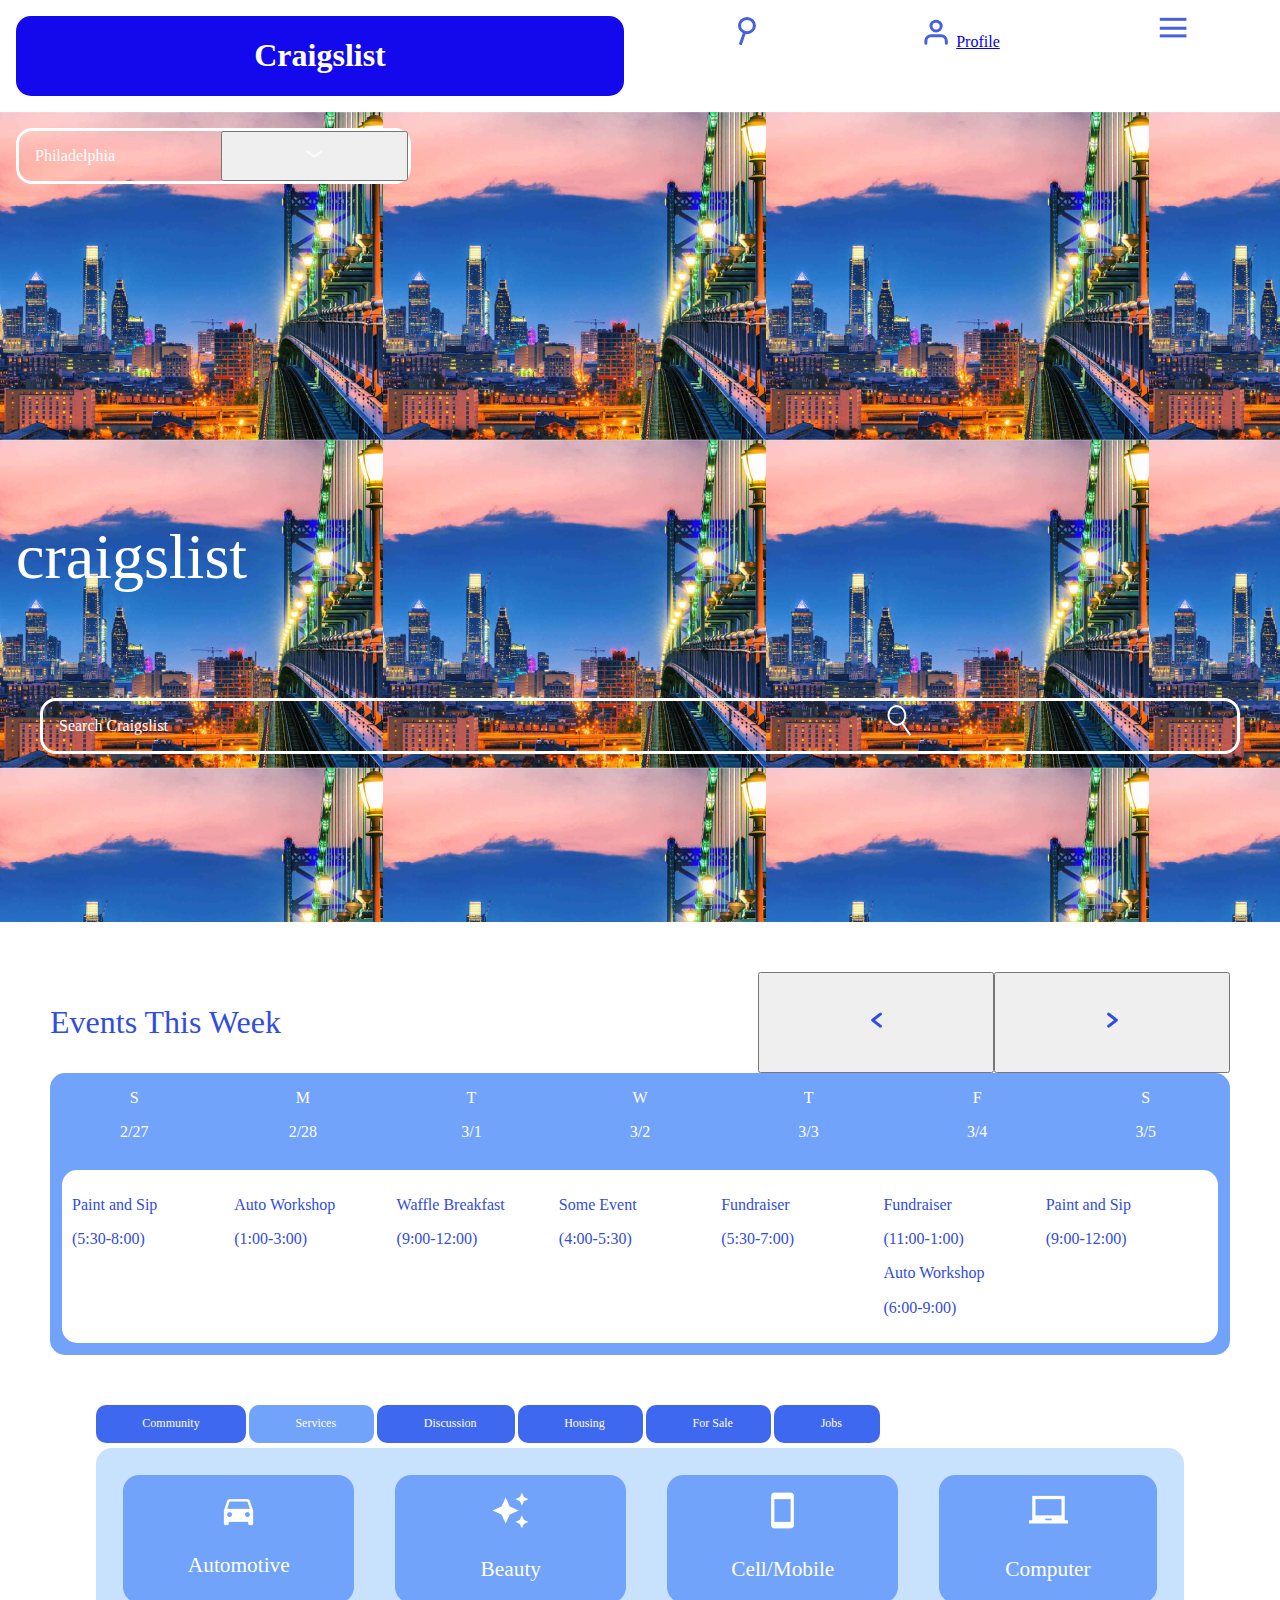
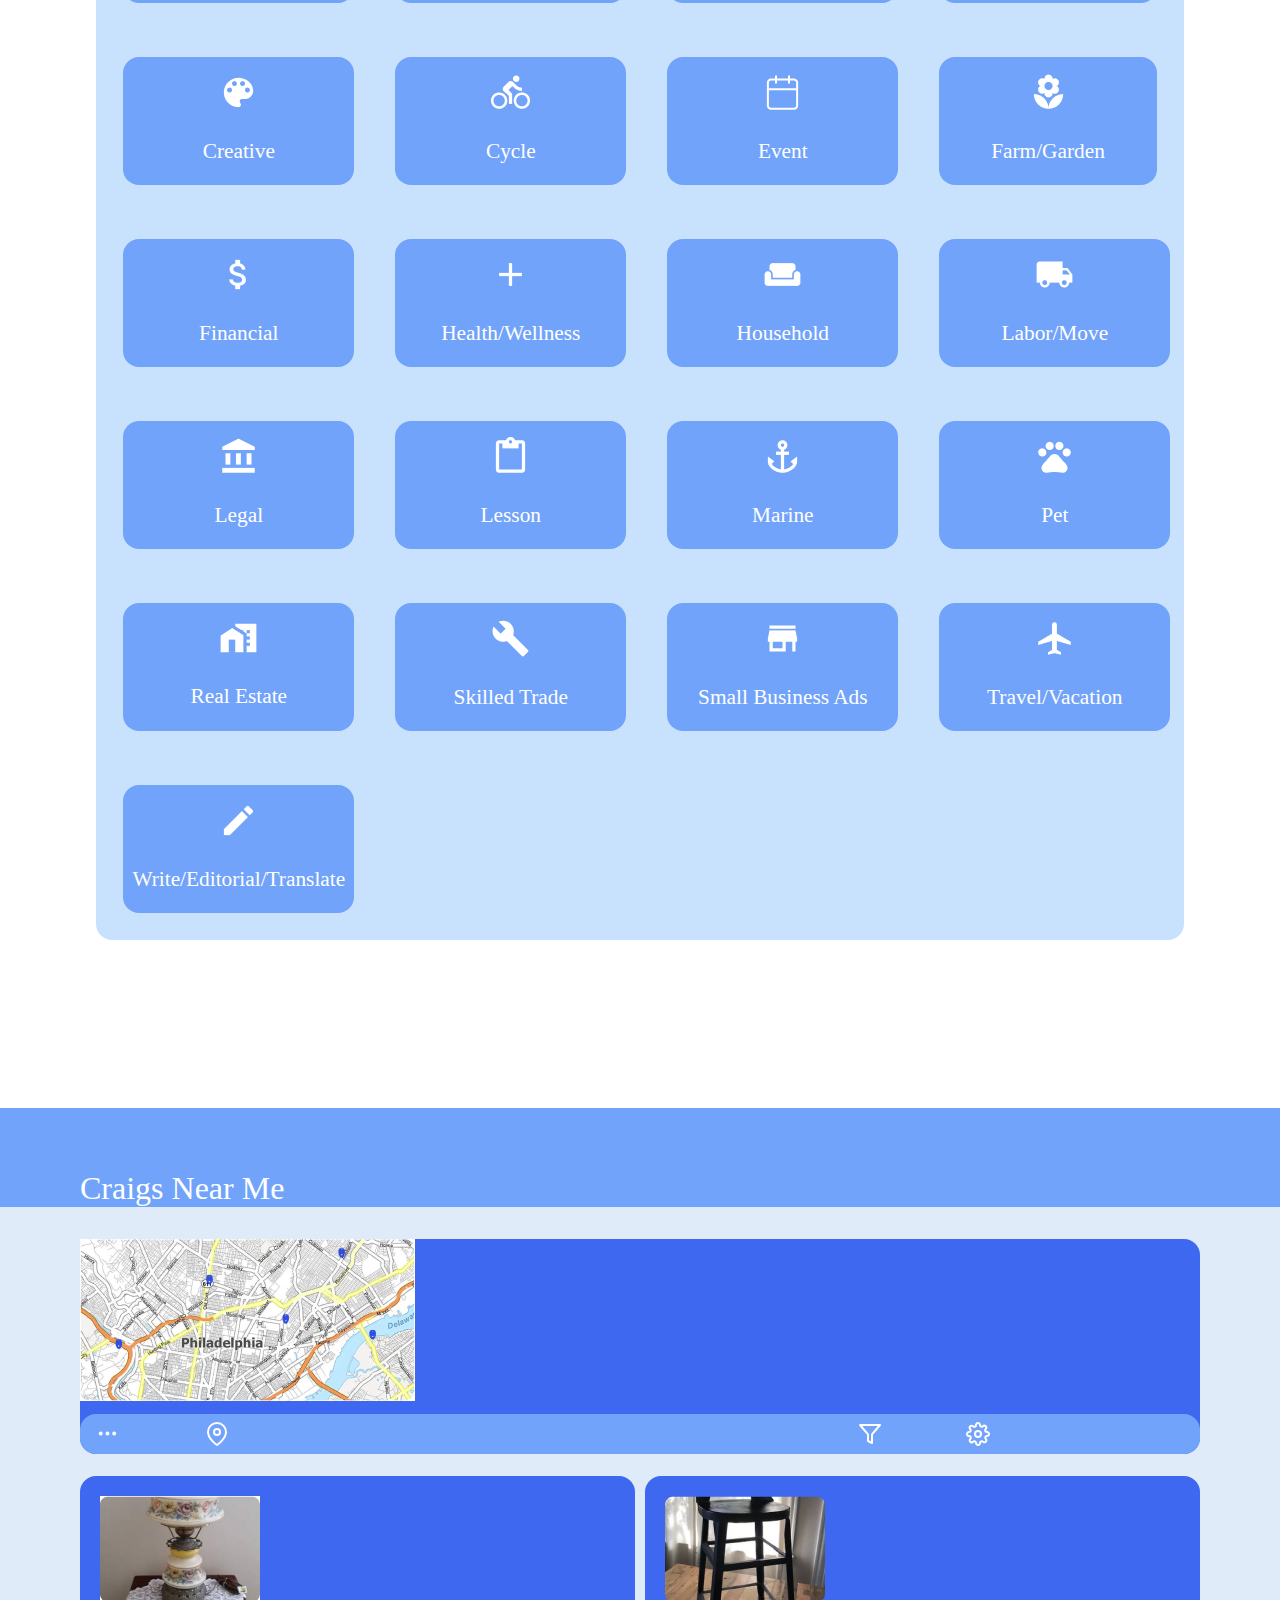
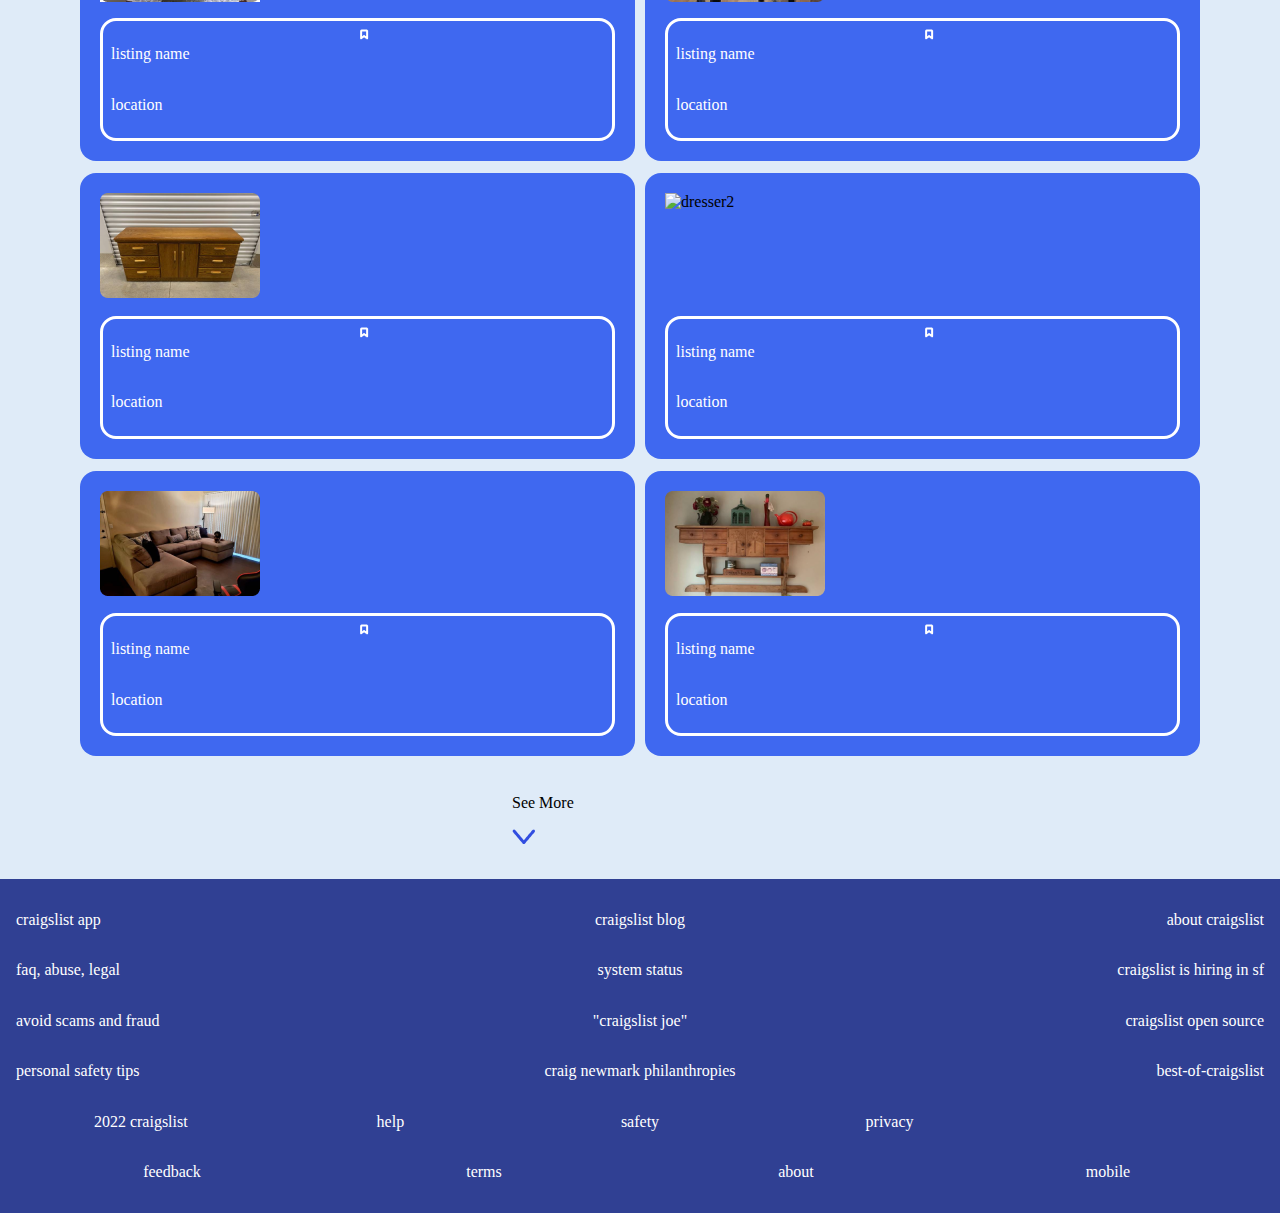
==== commit f0cbdea2: "other updates" ====
--- a/deploy/index.html
+++ b/deploy/index.html
@@ -30,6 +30,7 @@
         <div class="account">
           <button class="accbutton">
             <img src="img/header/account-icon.svg" title="account icon">
+            <a href="profile-html/profile.html">Profile</a>
           </button>
         </div>
         
@@ -49,7 +50,9 @@
         <div id="locations-dropdown">
           <div class="location">
             <p>Philadelphia</p>
-            <img src="img/hero1/chevron-down.png" title="drop-down-arrow.jpeg">
+            <button class="chevron">
+              <img src="img/hero1/chevron-down.png" title="drop-down-arrow.jpeg">
+            </button>
           </div>
         </div>
   
@@ -71,8 +74,12 @@
 
       <div id="calender-title">
         <p class="calender-header">Events This Week</p>
-        <img src="img/calender/left-arrow.png" title="left-arrow">
-        <img src="img/calender/right-arrow.png" title="right-arrow">
+        <button class="left-arrow">
+          <img src="img/calender/left-arrow.png" title="left-arrow">
+        </button>
+        <button class="right-arrow">
+          <img src="img/calender/right-arrow.png" title="right-arrow">
+        </button>
       </div>
 
       <div id="actual-calender">
--- a/deploy/css/styles.css
+++ b/deploy/css/styles.css
@@ -564,10 +564,10 @@
   font-size: 24pt;
   color: #314DE0;
 }
-#calender #calender-title .img {
+#calender #calender-title #left-arrow {
   grid-area: "left-arrow";
 }
-#calender #calender-title .img {
+#calender #calender-title #right-arrow {
   grid-area: "right-arrow";
 }
 #calender #actual-calender {
@@ -1336,6 +1336,9 @@
   grid-template-rows: 1fr 1fr;
   grid-template-areas: "name bookmark" "location . ";
   color: #fff;
+  border-style: solid;
+  border-radius: 16px;
+  padding: 8px;
 }
 #craigs #listings .lamp .lamp-info .p {
   grid-area: "name";
@@ -1368,6 +1371,9 @@
   grid-template-rows: 1fr 1fr;
   grid-template-areas: "name bookmark" "location . ";
   color: #fff;
+  border-style: solid;
+  border-radius: 16px;
+  padding: 8px;
 }
 #craigs #listings .chair .chair-info .p {
   grid-area: "name";
@@ -1400,6 +1406,9 @@
   grid-template-rows: 1fr 1fr;
   grid-template-areas: "name bookmark" "location . ";
   color: #fff;
+  border-style: solid;
+  border-radius: 16px;
+  padding: 8px;
 }
 #craigs #listings .dresser .dresser-info .p {
   grid-area: "name";
@@ -1432,6 +1441,9 @@
   grid-template-rows: 1fr 1fr;
   grid-template-areas: "name bookmark" "location . ";
   color: #fff;
+  border-style: solid;
+  border-radius: 16px;
+  padding: 8px;
 }
 #craigs #listings .dresser2 .dresser2-info .p {
   grid-area: "name";
@@ -1464,6 +1476,9 @@
   grid-template-rows: 1fr 1fr;
   grid-template-areas: "name bookmark" "location . ";
   color: #fff;
+  border-style: solid;
+  border-radius: 16px;
+  padding: 8px;
 }
 #craigs #listings .couch .couch-info .p {
   grid-area: "name";
@@ -1496,6 +1511,9 @@
   grid-template-rows: 1fr 1fr;
   grid-template-areas: "name bookmark" "location . ";
   color: #fff;
+  border-style: solid;
+  border-radius: 16px;
+  padding: 8px;
 }
 #craigs #listings .shelf-thing .shelf-info .p {
   grid-area: "name";
@@ -1547,8 +1565,9 @@
 #hero1 #hero1-content #locations-dropdown .location .p {
   grid-area: "p";
 }
-#hero1 #hero1-content #locations-dropdown .location .img {
+#hero1 #hero1-content #locations-dropdown .location .button {
   grid-area: "img";
+  padding: 8px;
 }
 #hero1 #hero1-content .title {
   display: grid;
